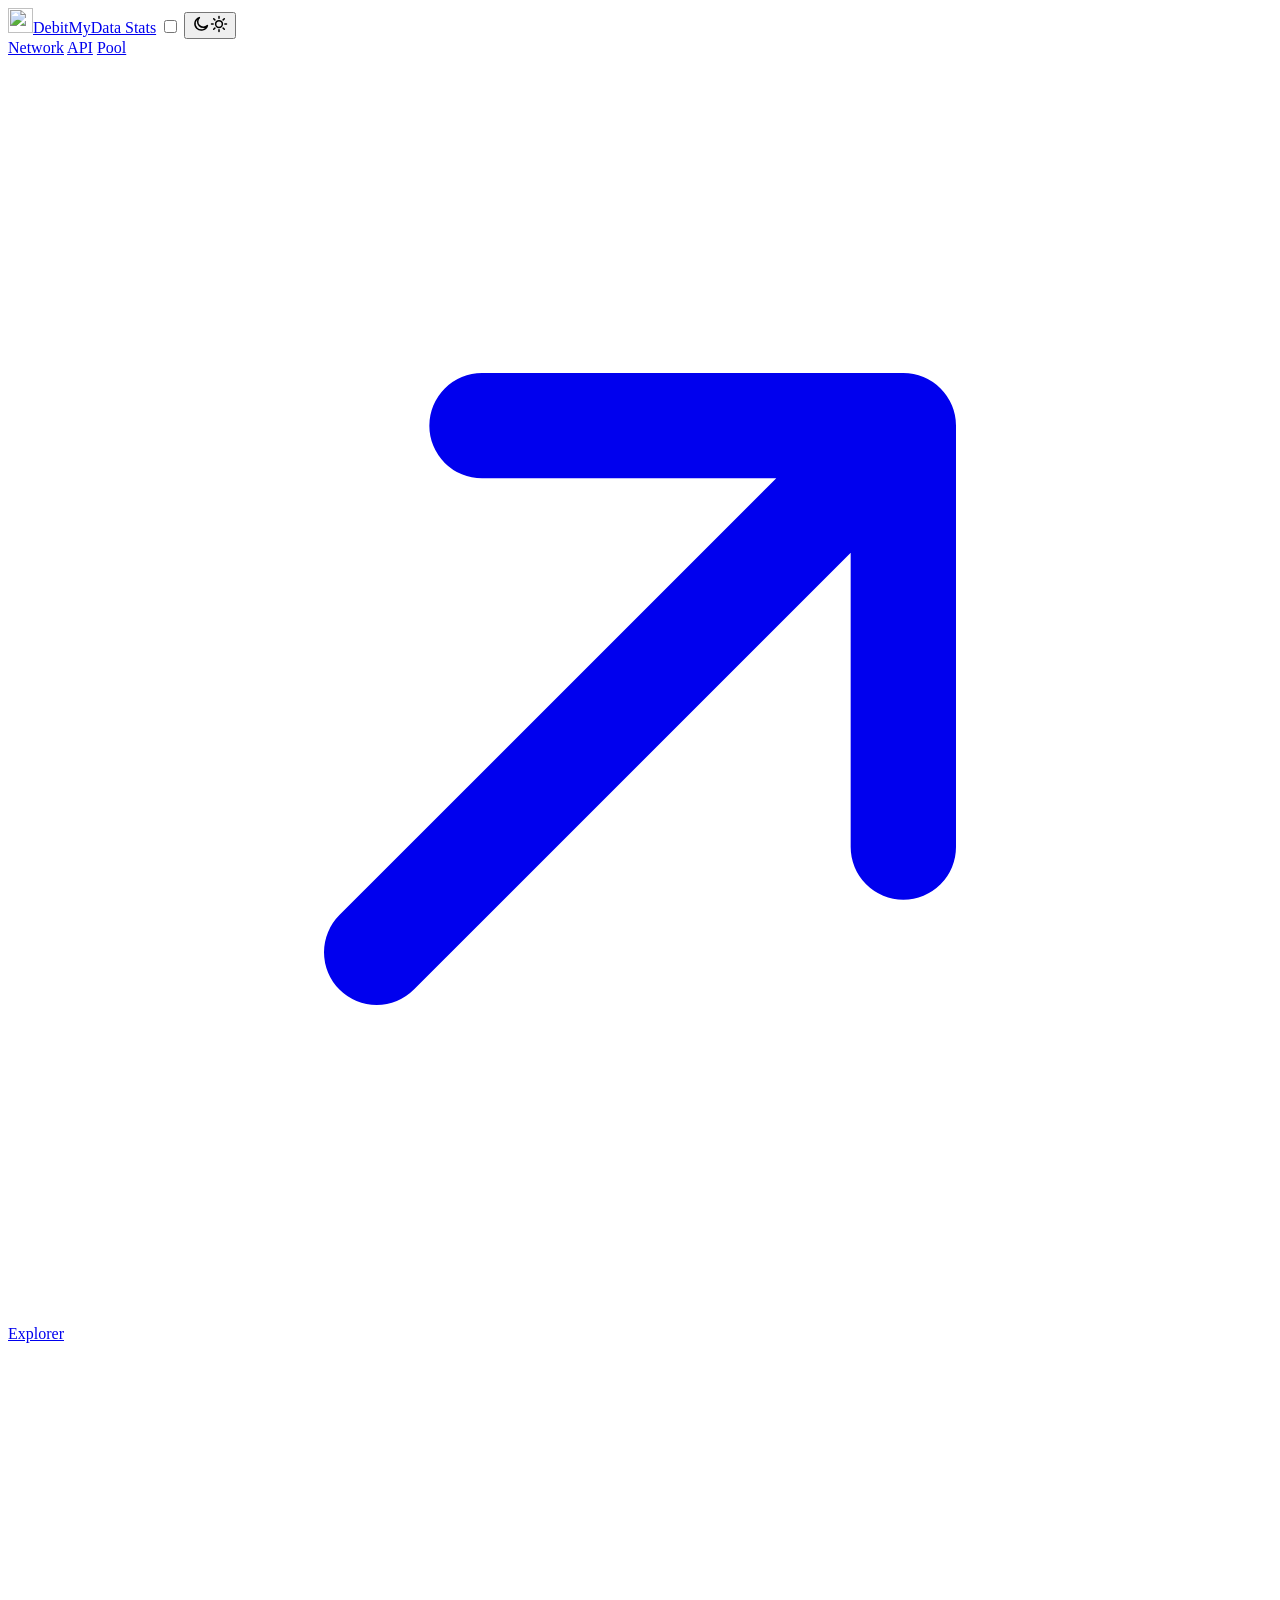
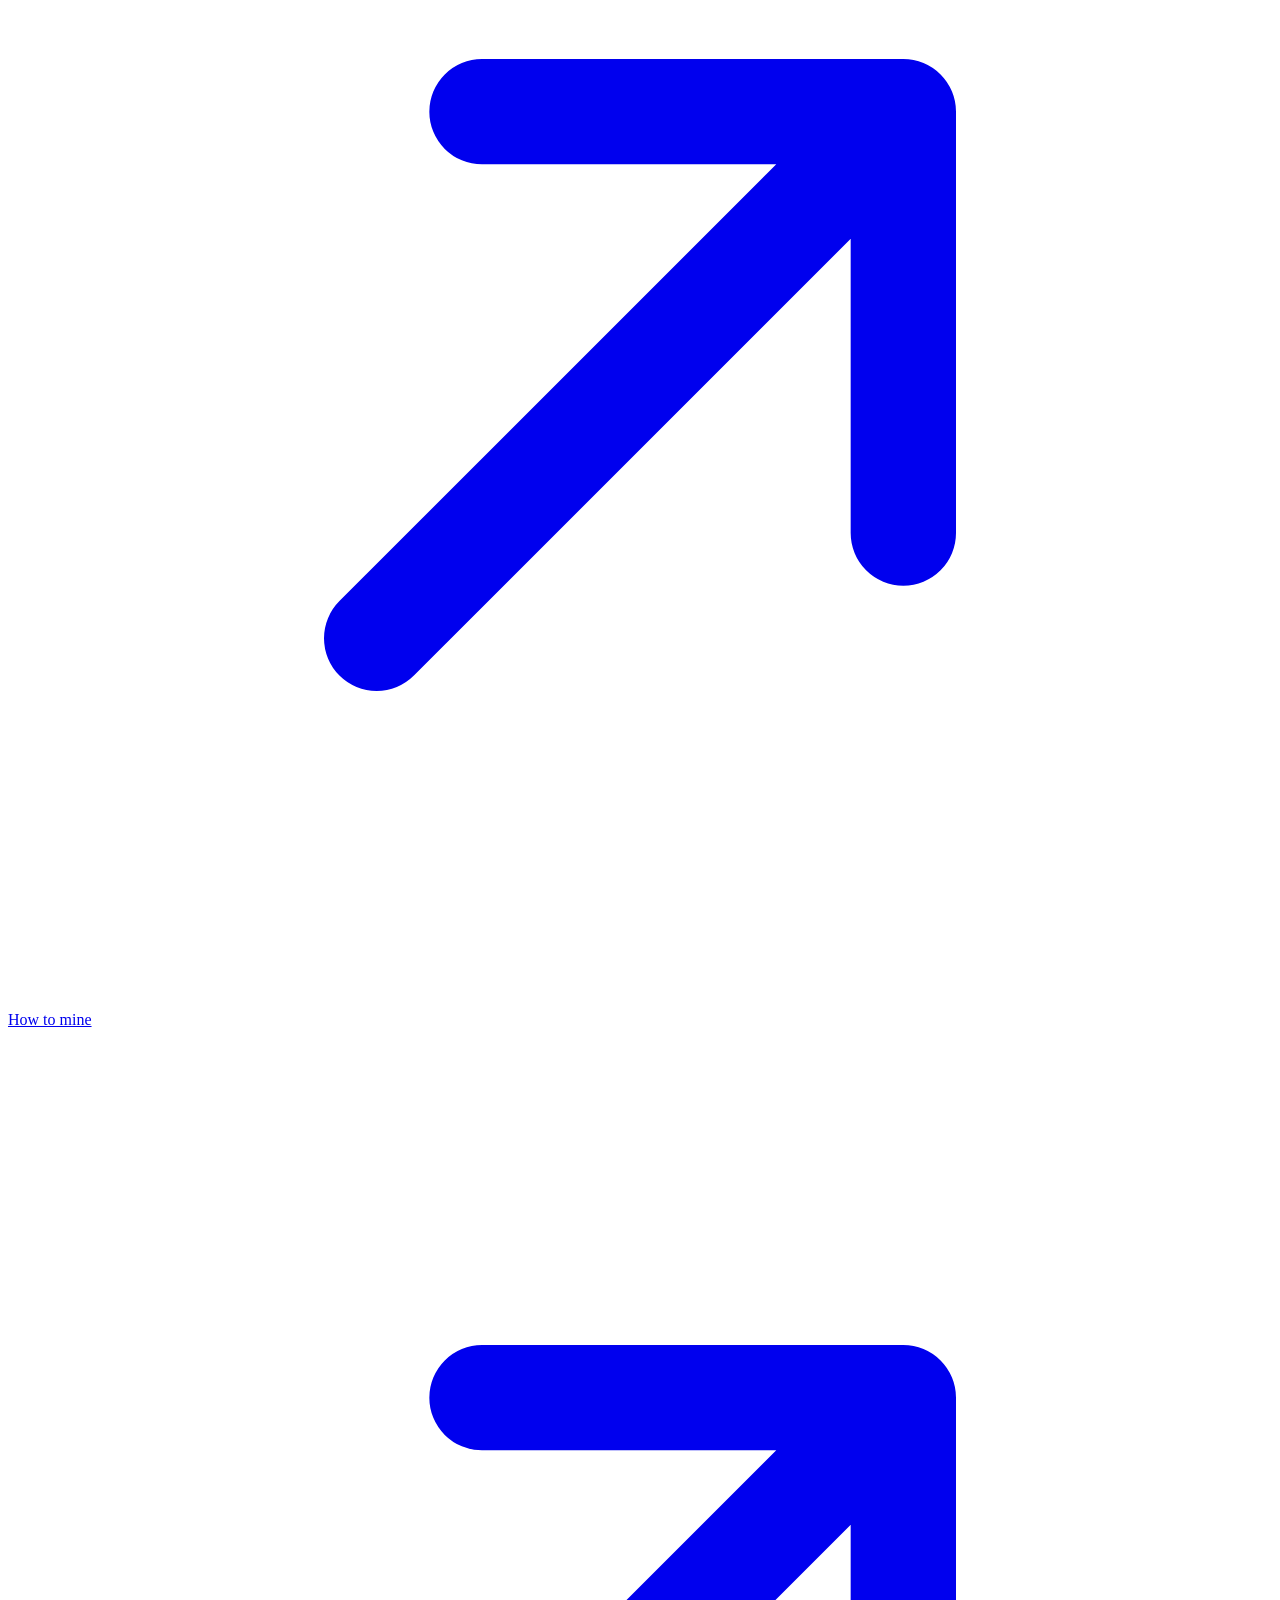
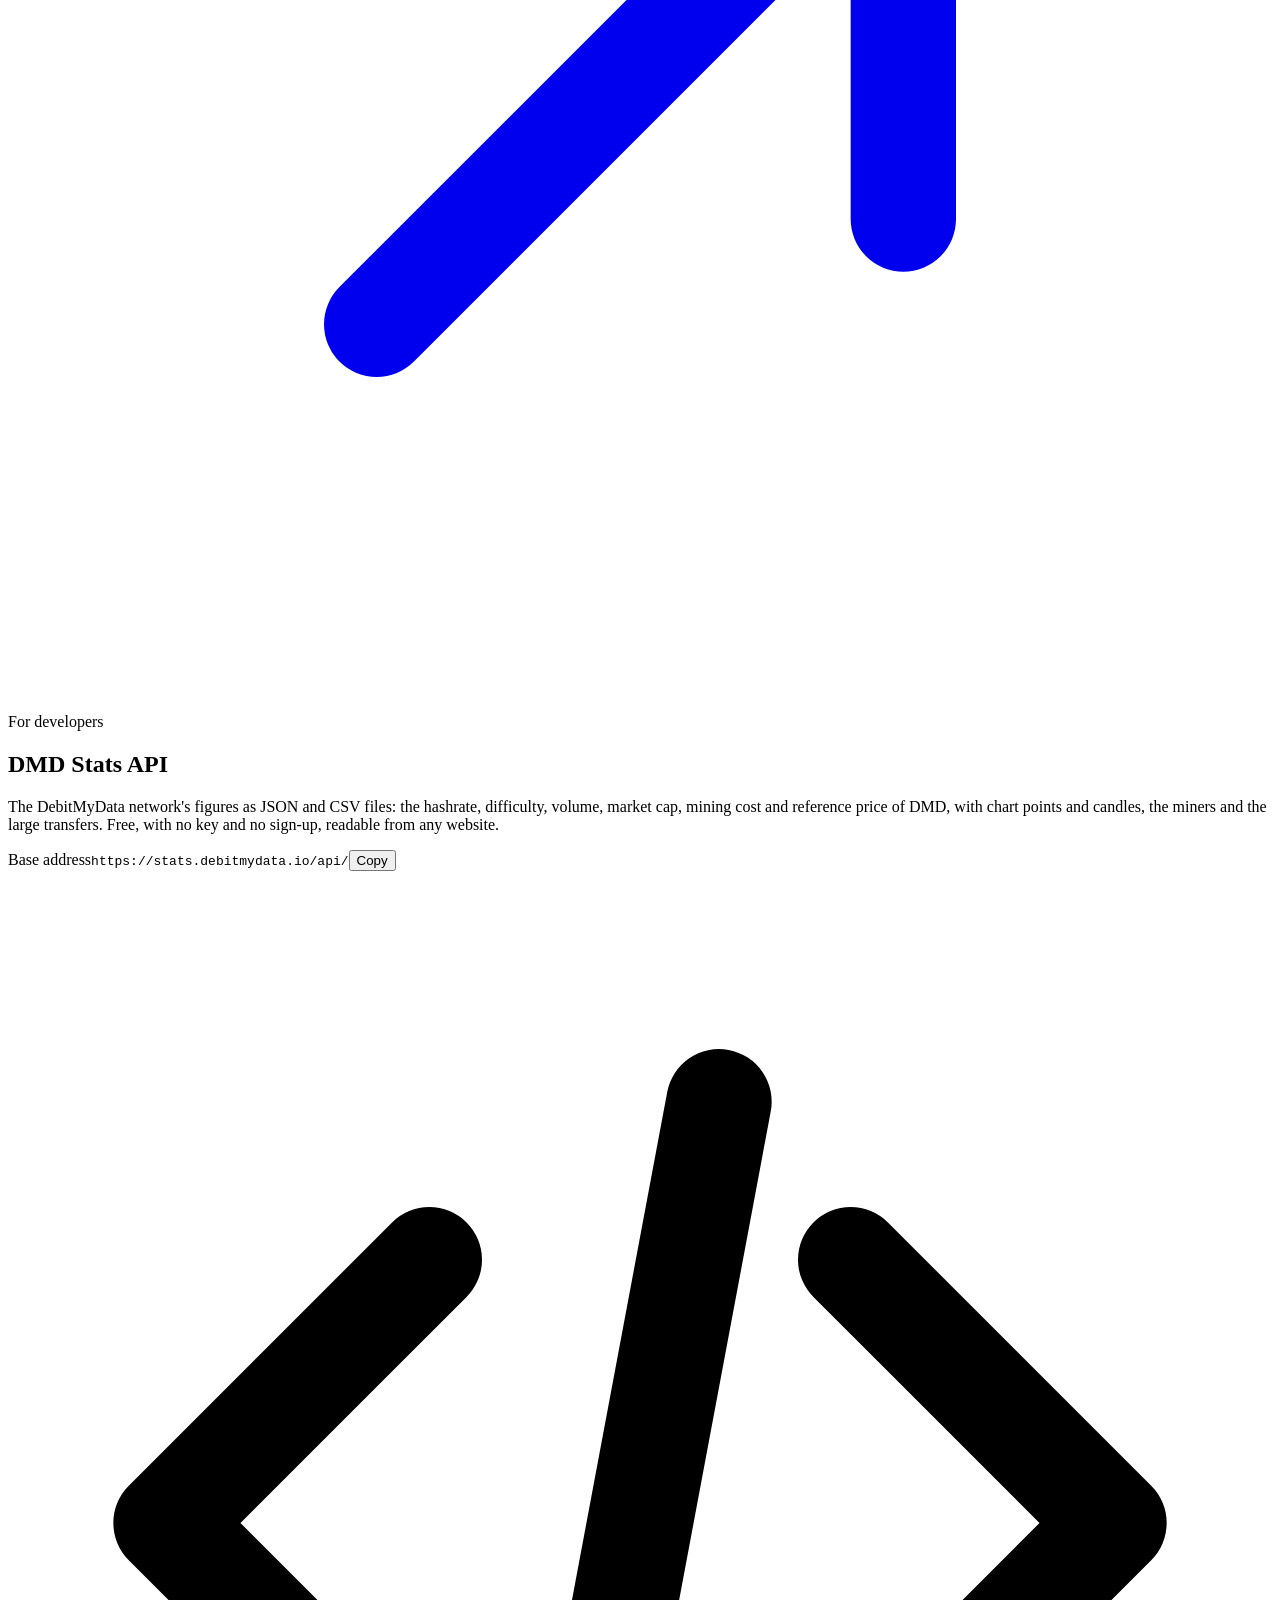
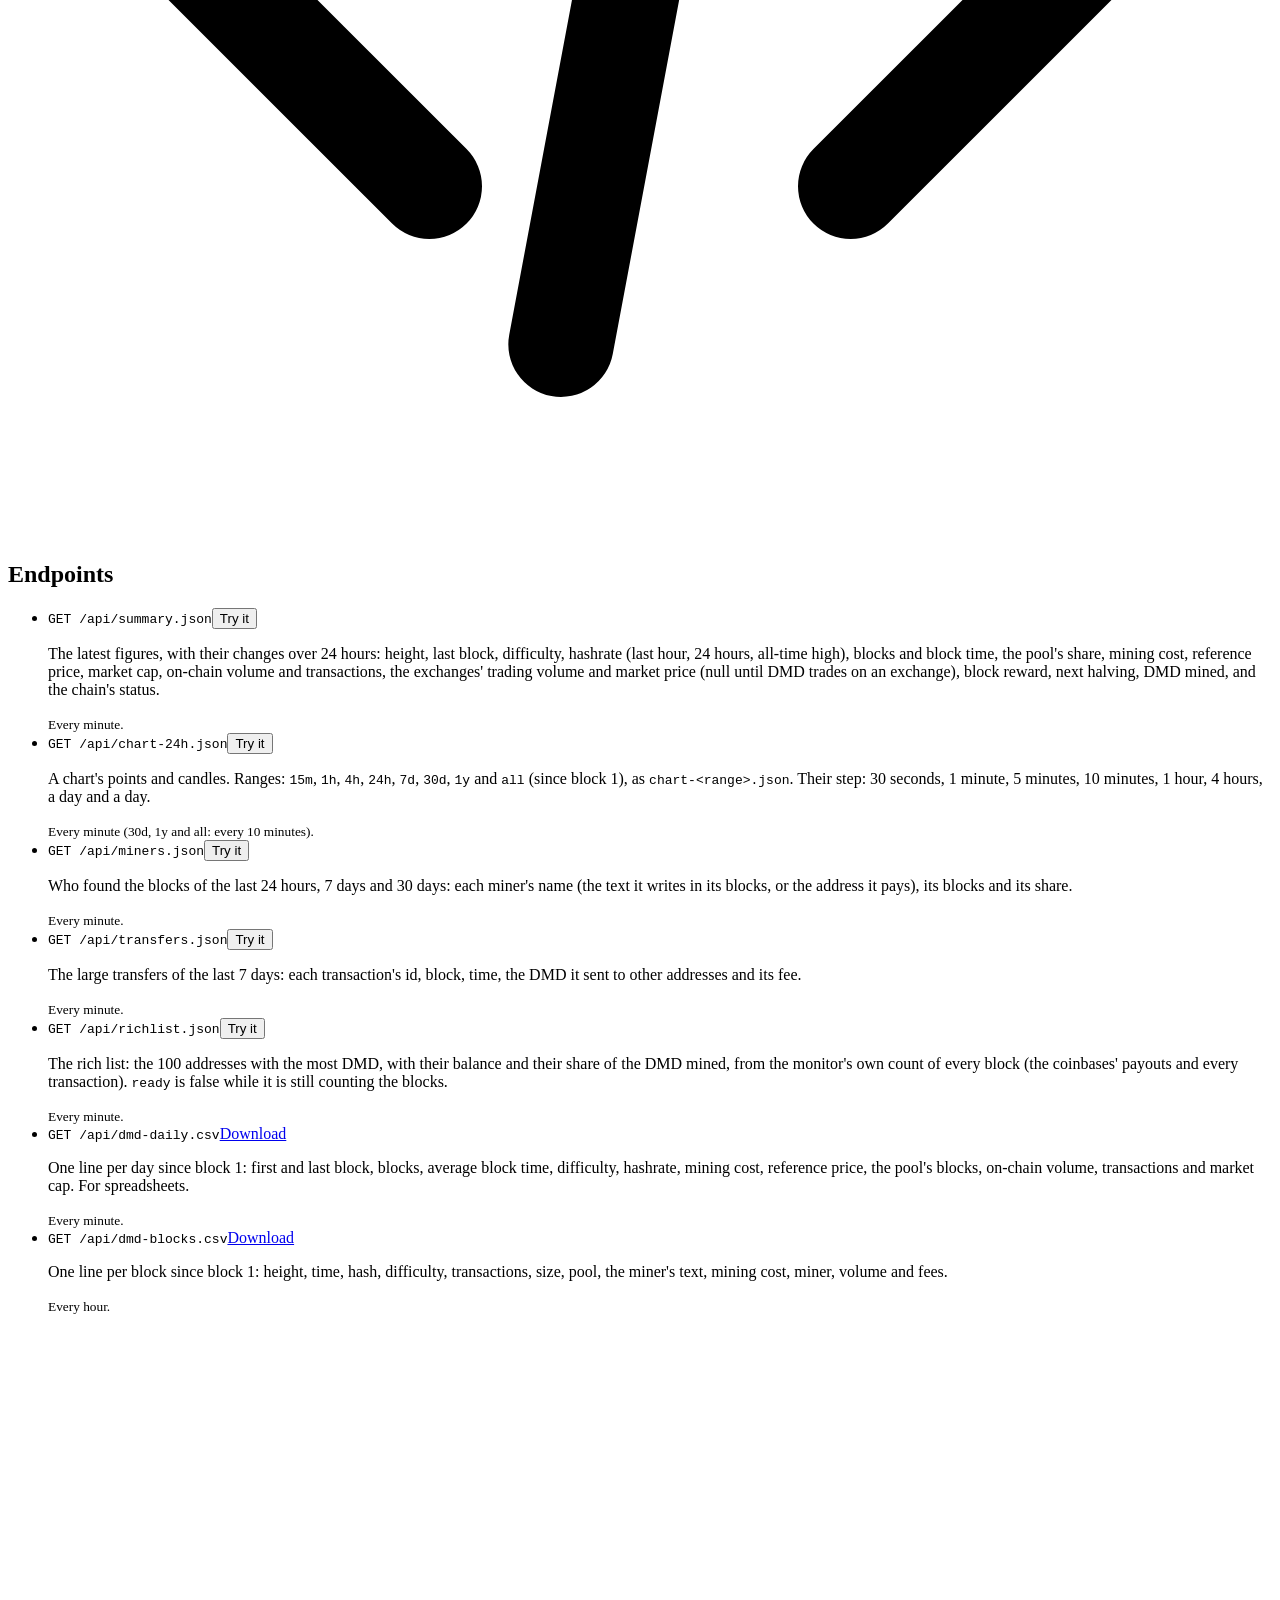
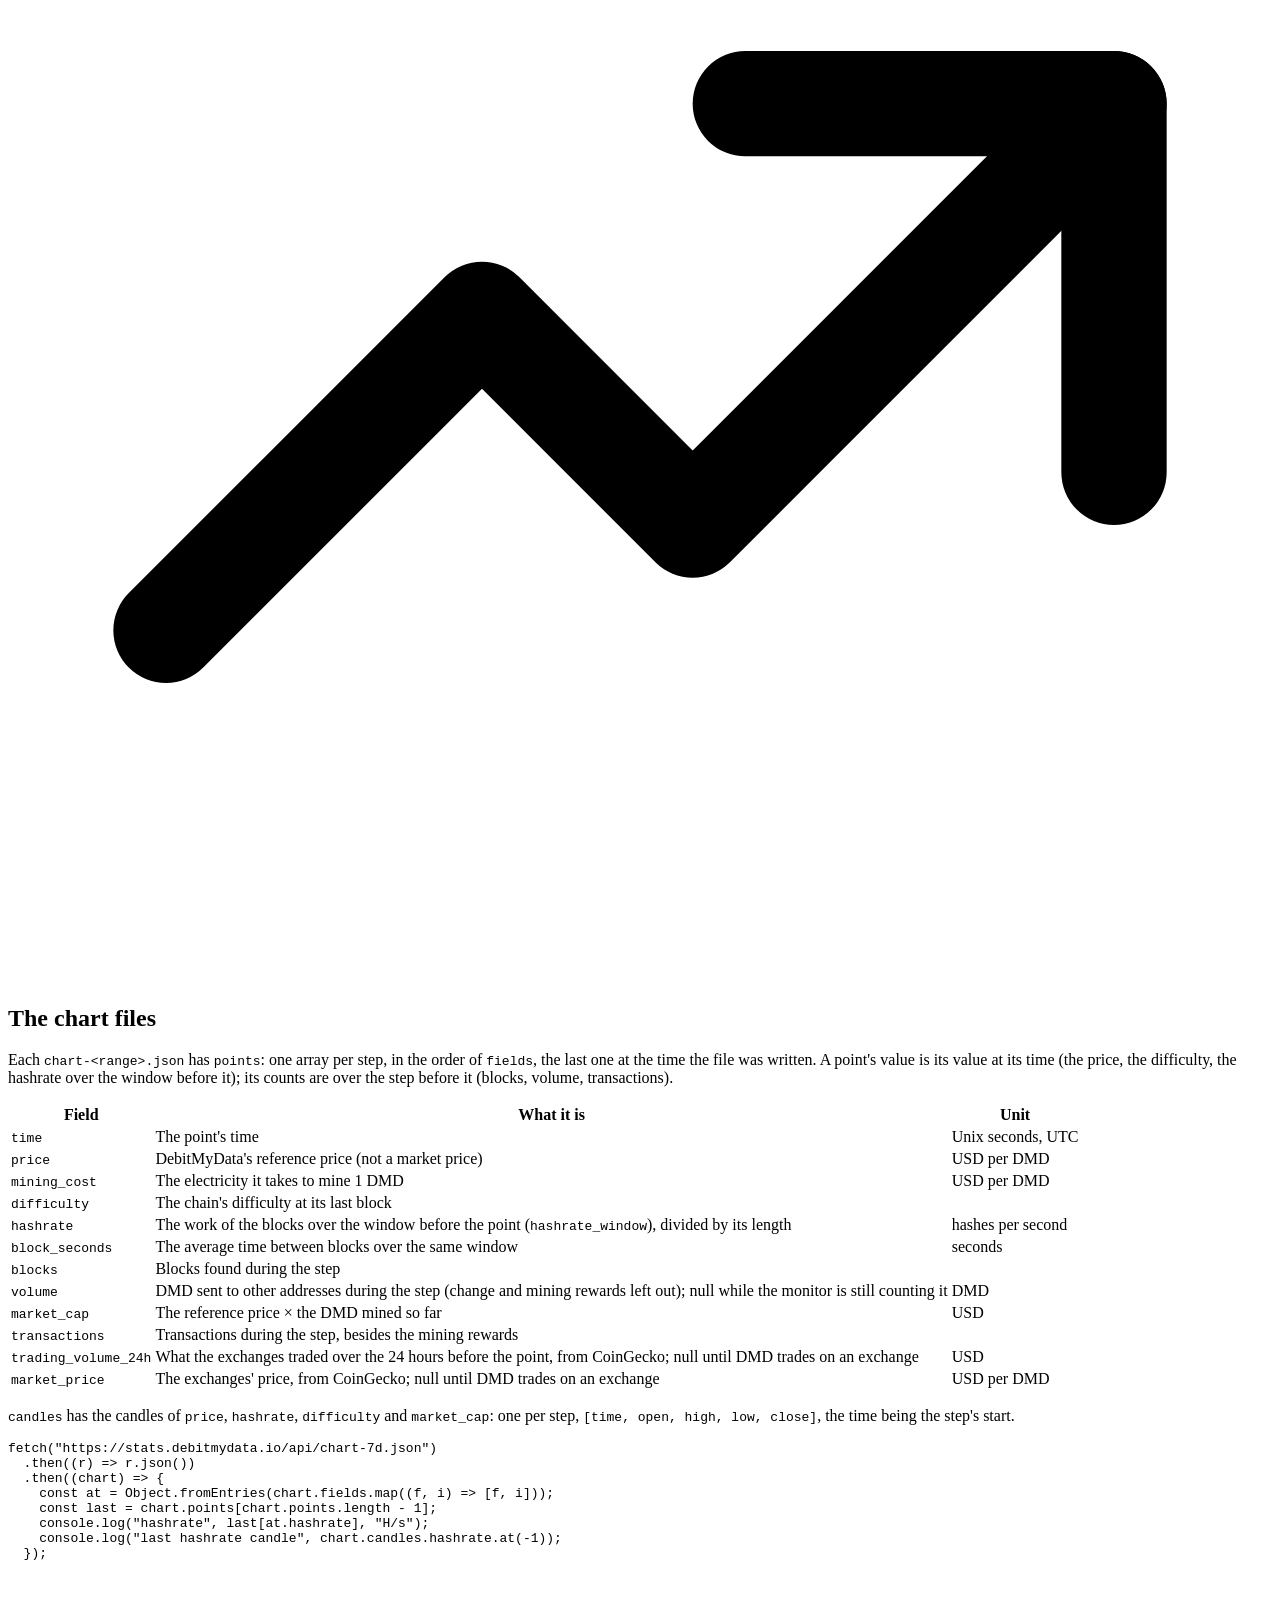
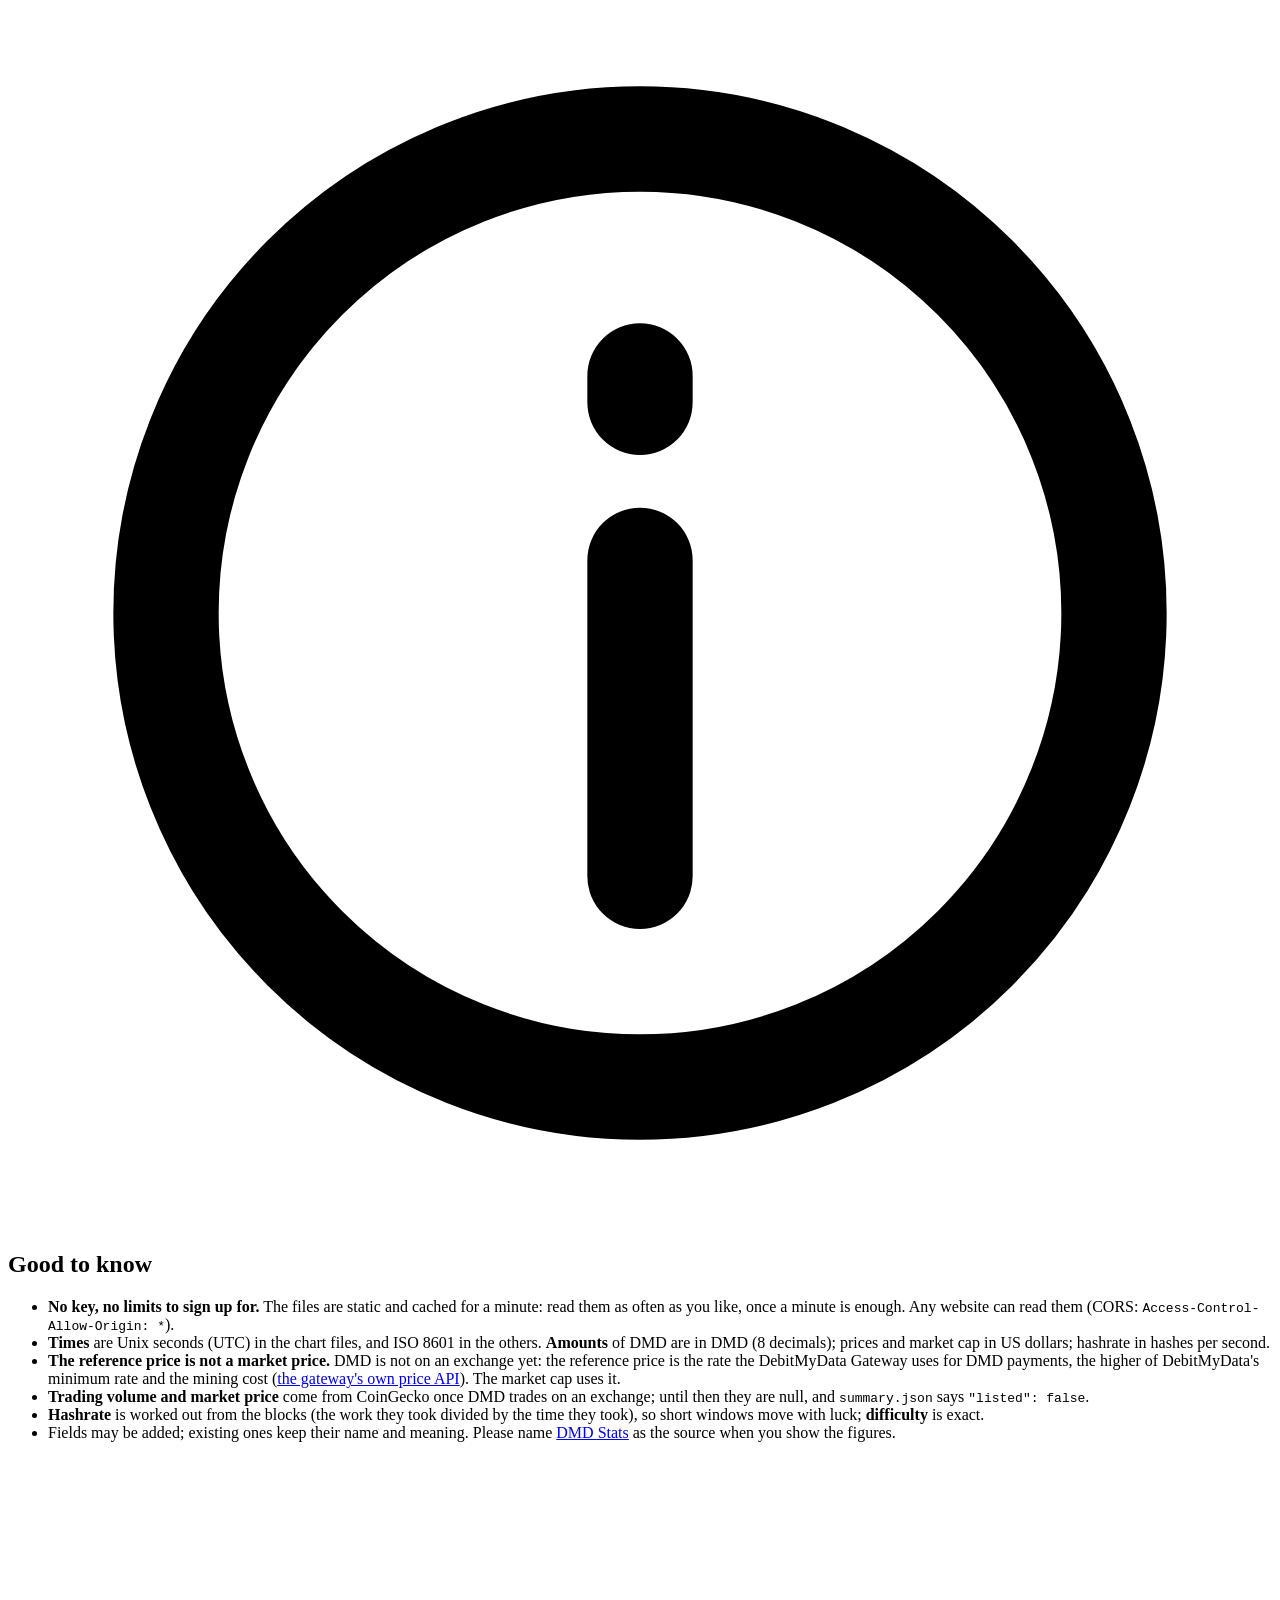
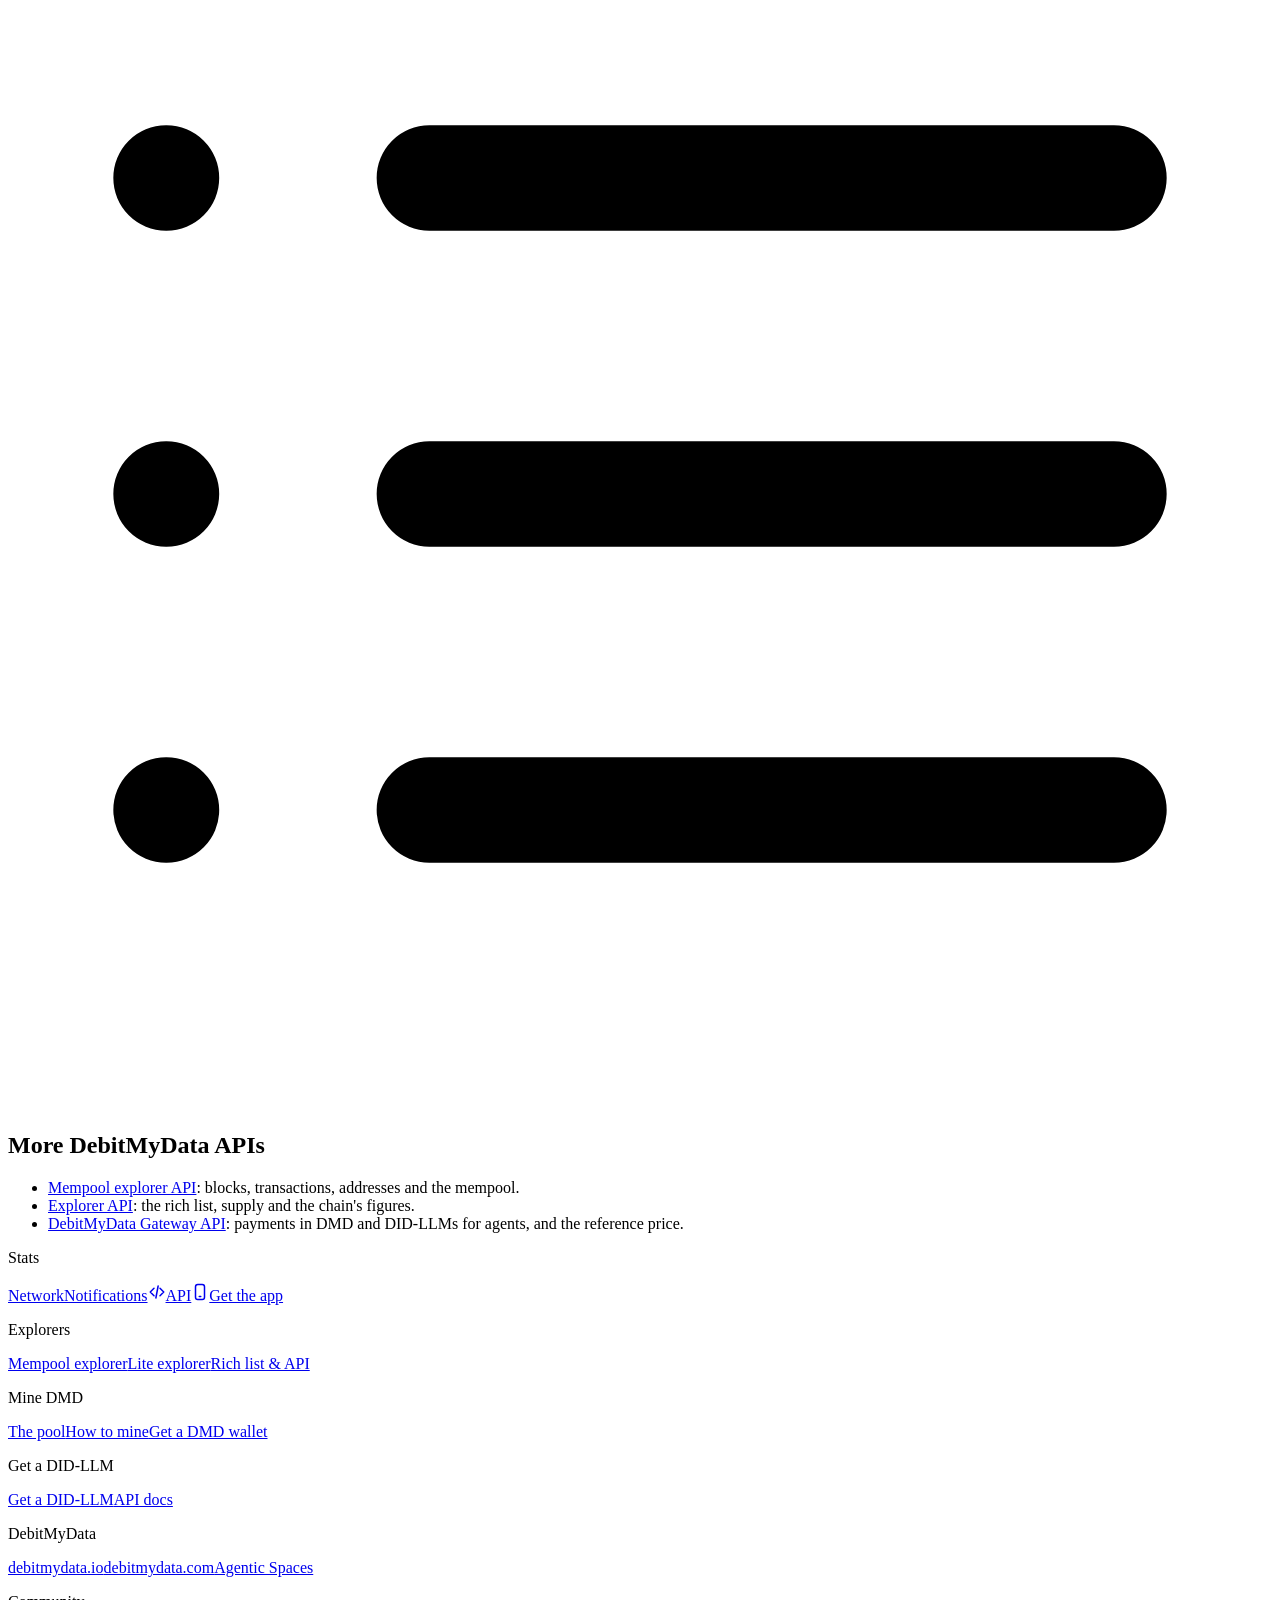
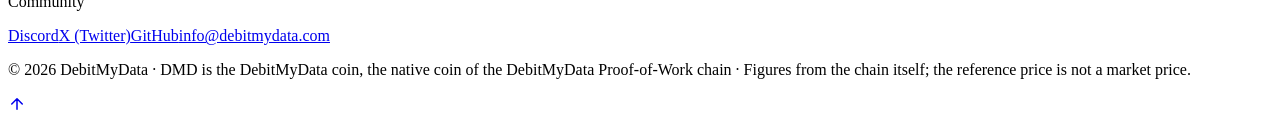
==== web/api.html @ f3245ad8 "1.1.4: a quieter zoom bar, in slate and grey, a quarter lower" ====
<!doctype html>
<html lang="en">
<head>
<meta charset="utf-8">
<meta name="viewport" content="width=device-width, initial-scale=1">
<script src="/js/early.js?v=2"></script>
<title>DMD Stats API</title>
<link rel="manifest" href="/manifest.json">
<meta name="mobile-web-app-capable" content="yes">
<meta name="apple-mobile-web-app-capable" content="yes">
<meta name="apple-mobile-web-app-title" content="DMD Stats">
<meta name="apple-mobile-web-app-status-bar-style" content="default">
<link rel="apple-touch-icon" href="/images/app/apple-touch-icon.png?v=1">
<link rel="icon" type="image/png" sizes="192x192" href="/images/app/icon-192.png?v=1">
<link rel="icon" type="image/png" sizes="512x512" href="/images/app/icon-512.png?v=1">
<link rel="icon" href="/favicon.ico" sizes="32x32">
<meta name="description" content="The DMD Stats API: the DebitMyData network's figures as JSON and CSV files, free and without a key: hashrate, difficulty, volume, market cap, mining cost, the reference price, charts and candles, miners and large transfers.">
<meta name="theme-color" content="#ffffff">
<meta property="og:type" content="website">
<meta property="og:title" content="DMD Stats API">
<meta property="og:description" content="Hashrate, difficulty, mining cost and the reference price of DMD, the DebitMyData coin, since block 1.">
<meta property="og:image" content="https://stats.debitmydata.io/images/app/icon-512.png?v=1">
<meta property="og:url" content="https://stats.debitmydata.io/api/">
<link rel="preload" href="/fonts/mada-latin-800-normal.woff2" as="font" type="font/woff2" crossorigin>
<link rel="stylesheet" href="/css/stats.css?v=5">
</head>
<body class="dmd" id="top">
<header class="dmd-topbar"><div class="dmd-in">
<a class="dmd-brand" href="/"><img src="/images/dmd-stats-25.png" srcset="/images/dmd-stats-25.png 1x, /images/dmd-stats-50.png 2x, /images/dmd-stats-75.png 3x" width="25" height="25" alt="">DebitMyData <span class="dmd-tag">Stats</span></a>
<input type="checkbox" id="dmd-menu-toggle" class="dmd-menu-toggle" aria-label="Menu" aria-controls="dmd-menu">
<label for="dmd-menu-toggle" class="dmd-menu-button" aria-hidden="true"><span></span></label>
<button type="button" id="dmd-theme-toggle" class="dmd-theme-toggle" aria-label="Switch between the light and dark themes"><svg class="dmd-moon" viewBox="0 0 24 24" width="18" height="18" fill="none" stroke="currentColor" stroke-width="2" stroke-linecap="round" stroke-linejoin="round" aria-hidden="true" focusable="false"><path d="M20.5 14.2A8.5 8.5 0 1 1 9.8 3.5a6.8 6.8 0 0 0 10.7 10.7z"/></svg><svg class="dmd-sun" viewBox="0 0 24 24" width="18" height="18" fill="none" stroke="currentColor" stroke-width="2" stroke-linecap="round" stroke-linejoin="round" aria-hidden="true" focusable="false"><circle cx="12" cy="12" r="4.5"/><path d="M12 2v2.2M12 19.8V22M4.9 4.9l1.6 1.6M17.5 17.5l1.6 1.6M2 12h2.2M19.8 12H22M4.9 19.1l1.6-1.6M17.5 6.5l1.6-1.6"/></svg></button>
<nav id="dmd-menu" class="dmd-nav" aria-label="DMD Stats">
<a href="/">Network</a>
<a href="/api/" class="on" aria-current="page">API</a>
<a href="https://pool.debitmydata.io/" target="_blank" rel="noopener">Pool <svg viewBox="0 0 24 24" fill="none" stroke="currentColor" stroke-width="2" stroke-linecap="round" stroke-linejoin="round" aria-hidden="true" focusable="false"><path d="M7 17L17 7M9 7h8v8"/></svg></a>
<a href="https://mempool.debitmydata.io/" target="_blank" rel="noopener">Explorer <svg viewBox="0 0 24 24" fill="none" stroke="currentColor" stroke-width="2" stroke-linecap="round" stroke-linejoin="round" aria-hidden="true" focusable="false"><path d="M7 17L17 7M9 7h8v8"/></svg></a>
<a class="dmd-cta" href="https://debitmydata.io/#mining" target="_blank" rel="noopener">How to mine <svg viewBox="0 0 24 24" fill="none" stroke="currentColor" stroke-width="2" stroke-linecap="round" stroke-linejoin="round" aria-hidden="true" focusable="false"><path d="M7 17L17 7M9 7h8v8"/></svg></a>
</nav></div></header>

<main><div class="content-inner">
<section class="dmd-hero dmd-hero-api">
<div>
<p class="dmd-eyebrow">For developers</p>
<h1>DMD Stats API</h1>
<p class="dmd-lead">The DebitMyData network's figures as JSON and CSV files: the hashrate, difficulty, volume, market cap, mining cost and reference price of DMD, with chart points and candles, the miners and the large transfers. Free, with no key and no sign-up, readable from any website.</p>
</div>
<div class="dmd-api-base"><span class="dmd-label">Base address</span><code>https://stats.debitmydata.io/api/</code><button type="button" class="dmd-copy-base" data-copy="https://stats.debitmydata.io/api/">Copy</button></div>
</section>

<section class="dmd-card" aria-labelledby="ep-title">
<div class="dmd-card-head"><h2 id="ep-title"><svg viewBox="0 0 24 24" fill="none" stroke="currentColor" stroke-width="2" stroke-linecap="round" stroke-linejoin="round" aria-hidden="true" focusable="false"><path d="M8 7l-5 5 5 5M16 7l5 5-5 5M13.5 4l-3 16"/></svg>Endpoints</h2></div>
<ul class="dmd-endpoints">
<li class="dmd-endpoint"><div class="dmd-endpoint-head"><code><span class="dmd-get">GET</span> /api/summary.json</code><button type="button" class="dmd-try" data-try="/api/summary.json">Try it</button></div><p>The latest figures, with their changes over 24 hours: height, last block, difficulty, hashrate (last hour, 24 hours, all-time high), blocks and block time, the pool's share, mining cost, reference price, market cap, on-chain volume and transactions, the exchanges' trading volume and market price (null until DMD trades on an exchange), block reward, next halving, DMD mined, and the chain's status.</p><small>Every minute.</small><pre class="dmd-try-out" hidden></pre></li>
<li class="dmd-endpoint"><div class="dmd-endpoint-head"><code><span class="dmd-get">GET</span> /api/chart-24h.json</code><button type="button" class="dmd-try" data-try="/api/chart-24h.json">Try it</button></div><p>A chart's points and candles. Ranges: <code>15m</code>, <code>1h</code>, <code>4h</code>, <code>24h</code>, <code>7d</code>, <code>30d</code>, <code>1y</code> and <code>all</code> (since block 1), as <code>chart-&lt;range&gt;.json</code>. Their step: 30 seconds, 1 minute, 5 minutes, 10 minutes, 1 hour, 4 hours, a day and a day.</p><small>Every minute (30d, 1y and all: every 10 minutes).</small><pre class="dmd-try-out" hidden></pre></li>
<li class="dmd-endpoint"><div class="dmd-endpoint-head"><code><span class="dmd-get">GET</span> /api/miners.json</code><button type="button" class="dmd-try" data-try="/api/miners.json">Try it</button></div><p>Who found the blocks of the last 24 hours, 7 days and 30 days: each miner's name (the text it writes in its blocks, or the address it pays), its blocks and its share.</p><small>Every minute.</small><pre class="dmd-try-out" hidden></pre></li>
<li class="dmd-endpoint"><div class="dmd-endpoint-head"><code><span class="dmd-get">GET</span> /api/transfers.json</code><button type="button" class="dmd-try" data-try="/api/transfers.json">Try it</button></div><p>The large transfers of the last 7 days: each transaction's id, block, time, the DMD it sent to other addresses and its fee.</p><small>Every minute.</small><pre class="dmd-try-out" hidden></pre></li>
<li class="dmd-endpoint"><div class="dmd-endpoint-head"><code><span class="dmd-get">GET</span> /api/richlist.json</code><button type="button" class="dmd-try" data-try="/api/richlist.json">Try it</button></div><p>The rich list: the 100 addresses with the most DMD, with their balance and their share of the DMD mined, from the monitor's own count of every block (the coinbases' payouts and every transaction). <code>ready</code> is false while it is still counting the blocks.</p><small>Every minute.</small><pre class="dmd-try-out" hidden></pre></li>
<li class="dmd-endpoint"><div class="dmd-endpoint-head"><code><span class="dmd-get">GET</span> /api/dmd-daily.csv</code><a class="dmd-try" href="/api/dmd-daily.csv" download>Download</a></div><p>One line per day since block 1: first and last block, blocks, average block time, difficulty, hashrate, mining cost, reference price, the pool's blocks, on-chain volume, transactions and market cap. For spreadsheets.</p><small>Every minute.</small><pre class="dmd-try-out" hidden></pre></li>
<li class="dmd-endpoint"><div class="dmd-endpoint-head"><code><span class="dmd-get">GET</span> /api/dmd-blocks.csv</code><a class="dmd-try" href="/api/dmd-blocks.csv" download>Download</a></div><p>One line per block since block 1: height, time, hash, difficulty, transactions, size, pool, the miner's text, mining cost, miner, volume and fees.</p><small>Every hour.</small><pre class="dmd-try-out" hidden></pre></li>
</ul>
</section>

<section class="dmd-card" aria-labelledby="chart-fields-title">
<div class="dmd-card-head"><h2 id="chart-fields-title"><svg viewBox="0 0 24 24" fill="none" stroke="currentColor" stroke-width="2" stroke-linecap="round" stroke-linejoin="round" aria-hidden="true" focusable="false"><path d="M3 17l6-6 4 4 8-8"/><path d="M14 7h7v7"/></svg>The chart files</h2></div>
<div class="dmd-prose">
<p>Each <code>chart-&lt;range&gt;.json</code> has <code>points</code>: one array per step, in the order of <code>fields</code>, the last one at the time the file was written. A point's value is its value at its time (the price, the difficulty, the hashrate over the window before it); its counts are over the step before it (blocks, volume, transactions).</p>
</div>
<div class="dmd-table-wrap"><table class="dmd-table">
<thead><tr><th>Field</th><th>What it is</th><th>Unit</th></tr></thead>
<tbody>
<tr><td><code>time</code></td><td>The point's time</td><td>Unix seconds, UTC</td></tr>
<tr><td><code>price</code></td><td>DebitMyData's reference price (not a market price)</td><td>USD per DMD</td></tr>
<tr><td><code>mining_cost</code></td><td>The electricity it takes to mine 1 DMD</td><td>USD per DMD</td></tr>
<tr><td><code>difficulty</code></td><td>The chain's difficulty at its last block</td><td></td></tr>
<tr><td><code>hashrate</code></td><td>The work of the blocks over the window before the point (<code>hashrate_window</code>), divided by its length</td><td>hashes per second</td></tr>
<tr><td><code>block_seconds</code></td><td>The average time between blocks over the same window</td><td>seconds</td></tr>
<tr><td><code>blocks</code></td><td>Blocks found during the step</td><td></td></tr>
<tr><td><code>volume</code></td><td>DMD sent to other addresses during the step (change and mining rewards left out); null while the monitor is still counting it</td><td>DMD</td></tr>
<tr><td><code>market_cap</code></td><td>The reference price × the DMD mined so far</td><td>USD</td></tr>
<tr><td><code>transactions</code></td><td>Transactions during the step, besides the mining rewards</td><td></td></tr>
<tr><td><code>trading_volume_24h</code></td><td>What the exchanges traded over the 24 hours before the point, from CoinGecko; null until DMD trades on an exchange</td><td>USD</td></tr>
<tr><td><code>market_price</code></td><td>The exchanges' price, from CoinGecko; null until DMD trades on an exchange</td><td>USD per DMD</td></tr>
</tbody></table></div>
<div class="dmd-prose">
<p><code>candles</code> has the candles of <code>price</code>, <code>hashrate</code>, <code>difficulty</code> and <code>market_cap</code>: one per step, <code>[time, open, high, low, close]</code>, the time being the step's start.</p>
</div>
<pre class="dmd-example"><code>fetch("https://stats.debitmydata.io/api/chart-7d.json")
  .then((r) =&gt; r.json())
  .then((chart) =&gt; {
    const at = Object.fromEntries(chart.fields.map((f, i) =&gt; [f, i]));
    const last = chart.points[chart.points.length - 1];
    console.log("hashrate", last[at.hashrate], "H/s");
    console.log("last hashrate candle", chart.candles.hashrate.at(-1));
  });</code></pre>
</section>

<section class="dmd-card" aria-labelledby="notes-title">
<div class="dmd-card-head"><h2 id="notes-title"><svg viewBox="0 0 24 24" fill="none" stroke="currentColor" stroke-width="2" stroke-linecap="round" stroke-linejoin="round" aria-hidden="true" focusable="false"><circle cx="12" cy="12" r="9"/><path d="M12 11v6M12 7.5v.5"/></svg>Good to know</h2></div>
<ul class="dmd-notes-list">
<li><b>No key, no limits to sign up for.</b> The files are static and cached for a minute: read them as often as you like, once a minute is enough. Any website can read them (CORS: <code>Access-Control-Allow-Origin: *</code>).</li>
<li><b>Times</b> are Unix seconds (UTC) in the chart files, and ISO 8601 in the others. <b>Amounts</b> of DMD are in DMD (8 decimals); prices and market cap in US dollars; hashrate in hashes per second.</li>
<li><b>The reference price is not a market price.</b> DMD is not on an exchange yet: the reference price is the rate the DebitMyData Gateway uses for DMD payments, the higher of DebitMyData's minimum rate and the mining cost (<a href="https://api.debitmydata.io/v1/prices/dmd-usd" target="_blank" rel="noopener">the gateway's own price API</a>). The market cap uses it.</li>
<li><b>Trading volume and market price</b> come from CoinGecko once DMD trades on an exchange; until then they are null, and <code>summary.json</code> says <code>"listed": false</code>.</li>
<li><b>Hashrate</b> is worked out from the blocks (the work they took divided by the time they took), so short windows move with luck; <b>difficulty</b> is exact.</li>
<li>Fields may be added; existing ones keep their name and meaning. Please name <a href="https://stats.debitmydata.io/">DMD Stats</a> as the source when you show the figures.</li>
</ul>
</section>

<section class="dmd-card" aria-labelledby="more-title">
<div class="dmd-card-head"><h2 id="more-title"><svg viewBox="0 0 24 24" fill="none" stroke="currentColor" stroke-width="2" stroke-linecap="round" stroke-linejoin="round" aria-hidden="true" focusable="false"><path d="M8 6h13M8 12h13M8 18h13M3 6h.01M3 12h.01M3 18h.01"/></svg>More DebitMyData APIs</h2></div>
<ul class="dmd-notes-list">
<li><a href="https://mempool.debitmydata.io/docs/api" target="_blank" rel="noopener">Mempool explorer API</a>: blocks, transactions, addresses and the mempool.</li>
<li><a href="https://explorer.debitmydata.io/" target="_blank" rel="noopener">Explorer API</a>: the rich list, supply and the chain's figures.</li>
<li><a href="https://api.debitmydata.io/docs/advanced" target="_blank" rel="noopener">DebitMyData Gateway API</a>: payments in DMD and DID-LLMs for agents, and the reference price.</li>
</ul>
</section>
</div></main>

<footer class="dmd-footer" id="dmd-footer"><div class="dmd-in"><div class="dmd-cols">
<div class="dmd-col"><p class="dmd-head">Stats</p><a href="/">Network</a><a href="/#notifications">Notifications</a><a class="dmd-pill-link dmd-api-link" href="/api/"><svg viewBox="0 0 24 24" width="18" height="18" fill="none" stroke="currentColor" stroke-width="2" stroke-linecap="round" stroke-linejoin="round" aria-hidden="true" focusable="false"><path d="M8 7l-5 5 5 5M16 7l5 5-5 5M13.5 4l-3 16"/></svg>API</a><a class="dmd-get-app" href="#get-the-app"><svg viewBox="0 0 24 24" width="18" height="18" fill="none" stroke="currentColor" stroke-width="2" stroke-linecap="round" stroke-linejoin="round" aria-hidden="true" focusable="false"><rect x="6" y="2" width="12" height="20" rx="3"/><path d="M11 18h2"/></svg>Get the app</a></div>
<div class="dmd-col"><p class="dmd-head">Explorers</p><a href="https://mempool.debitmydata.io/" target="_blank" rel="noopener">Mempool explorer</a><a href="https://chain.debitmydata.io/" target="_blank" rel="noopener">Lite explorer</a><a href="https://explorer.debitmydata.io/" target="_blank" rel="noopener">Rich list &amp; API</a></div>
<div class="dmd-col"><p class="dmd-head">Mine DMD</p><a href="https://pool.debitmydata.io/" target="_blank" rel="noopener">The pool</a><a href="https://debitmydata.io/#mining" target="_blank" rel="noopener">How to mine</a><a href="https://debitmydata.io/#wallets" target="_blank" rel="noopener">Get a DMD wallet</a></div>
<div class="dmd-col"><p class="dmd-head">Get a DID-LLM</p><a href="https://id.debitmydata.io/" target="_blank" rel="noopener">Get a DID-LLM</a><a href="https://api.debitmydata.io/docs/advanced" target="_blank" rel="noopener">API docs</a></div>
<div class="dmd-col"><p class="dmd-head">DebitMyData</p><a href="https://debitmydata.io/" target="_blank" rel="noopener">debitmydata.io</a><a href="https://debitmydata.com/" target="_blank" rel="noopener">debitmydata.com</a><a href="https://agenticssocialspaces.debitmydata.com/" target="_blank" rel="noopener">Agentic Spaces</a></div>
<div class="dmd-col"><p class="dmd-head">Community</p><a href="https://discord.gg/PSK436rP4Y" target="_blank" rel="noopener">Discord</a><a href="https://x.com/debitmydataPOW" target="_blank" rel="noopener">X (Twitter)</a><a href="https://github.com/DebitMyData-PoW" target="_blank" rel="noopener">GitHub</a><a href="mailto:info@debitmydata.com">info@debitmydata.com</a></div>
</div>
<p class="dmd-legal">© <span id="dmd-year">2026</span> DebitMyData · DMD is the DebitMyData coin, the native coin of the DebitMyData Proof-of-Work chain · Figures from the chain itself; the reference price is not a market price.</p>
</div></footer>
<a class="dmd-to-top" href="#top" aria-label="Back to top" title="Back to top"><svg viewBox="0 0 24 24" width="18" height="18" fill="none" stroke="currentColor" stroke-width="2" stroke-linecap="round" stroke-linejoin="round" aria-hidden="true" focusable="false"><path d="M12 5l-7 7m7-7l7 7M12 5v14"/></svg></a>

<dialog id="dmd-install" class="dmd-install" aria-labelledby="dmd-install-title">
<div class="in">
<button type="button" id="dmd-install-close" class="dmd-install-close" aria-label="Close">&times;</button>
<img src="/images/app/icon-512.png?v=1" alt="" width="112" height="112" loading="lazy" decoding="async">
<h2 id="dmd-install-title" tabindex="-1" autofocus>Get the DMD Stats app</h2>
<p id="dmd-install-how"></p>
<ol id="dmd-install-iphone" class="steps" hidden>
<li><span>Tap <b>Share</b></span><svg viewBox="0 0 24 24" width="22" height="22" aria-hidden="true" focusable="false"><path d="M12 3v12M8 7l4-4 4 4M7 10H6a2 2 0 0 0-2 2v7a2 2 0 0 0 2 2h12a2 2 0 0 0 2-2v-7a2 2 0 0 0-2-2h-1" fill="none" stroke="currentColor" stroke-width="2" stroke-linecap="round" stroke-linejoin="round"/></svg></li>
<li><span>Choose <b>Add to Home Screen</b></span><svg viewBox="0 0 24 24" width="22" height="22" aria-hidden="true" focusable="false"><rect x="4" y="4" width="16" height="16" rx="4" fill="none" stroke="currentColor" stroke-width="2"/><path d="M12 8v8M8 12h8" fill="none" stroke="currentColor" stroke-width="2" stroke-linecap="round"/></svg></li></ol>
<ol id="dmd-install-android" class="steps" hidden>
<li><span>Open the browser's menu <b>&#8942;</b></span></li>
<li><span>Tap <b>Install app</b> or <b>Add to Home screen</b></span></li></ol>
<p id="dmd-install-note" class="note" hidden>Already added it? Open it from your home screen.</p>
<div class="dmd-install-actions">
<button type="button" id="dmd-install-go" class="dmd-button dmd-install-go" hidden>Install the app</button>
<button type="button" id="dmd-install-later" class="dmd-install-later">Not now</button>
</div></div></dialog>

<script src="/js/api.js?v=1"></script>
<script src="/js/install.js?v=1"></script>
</body>
</html>
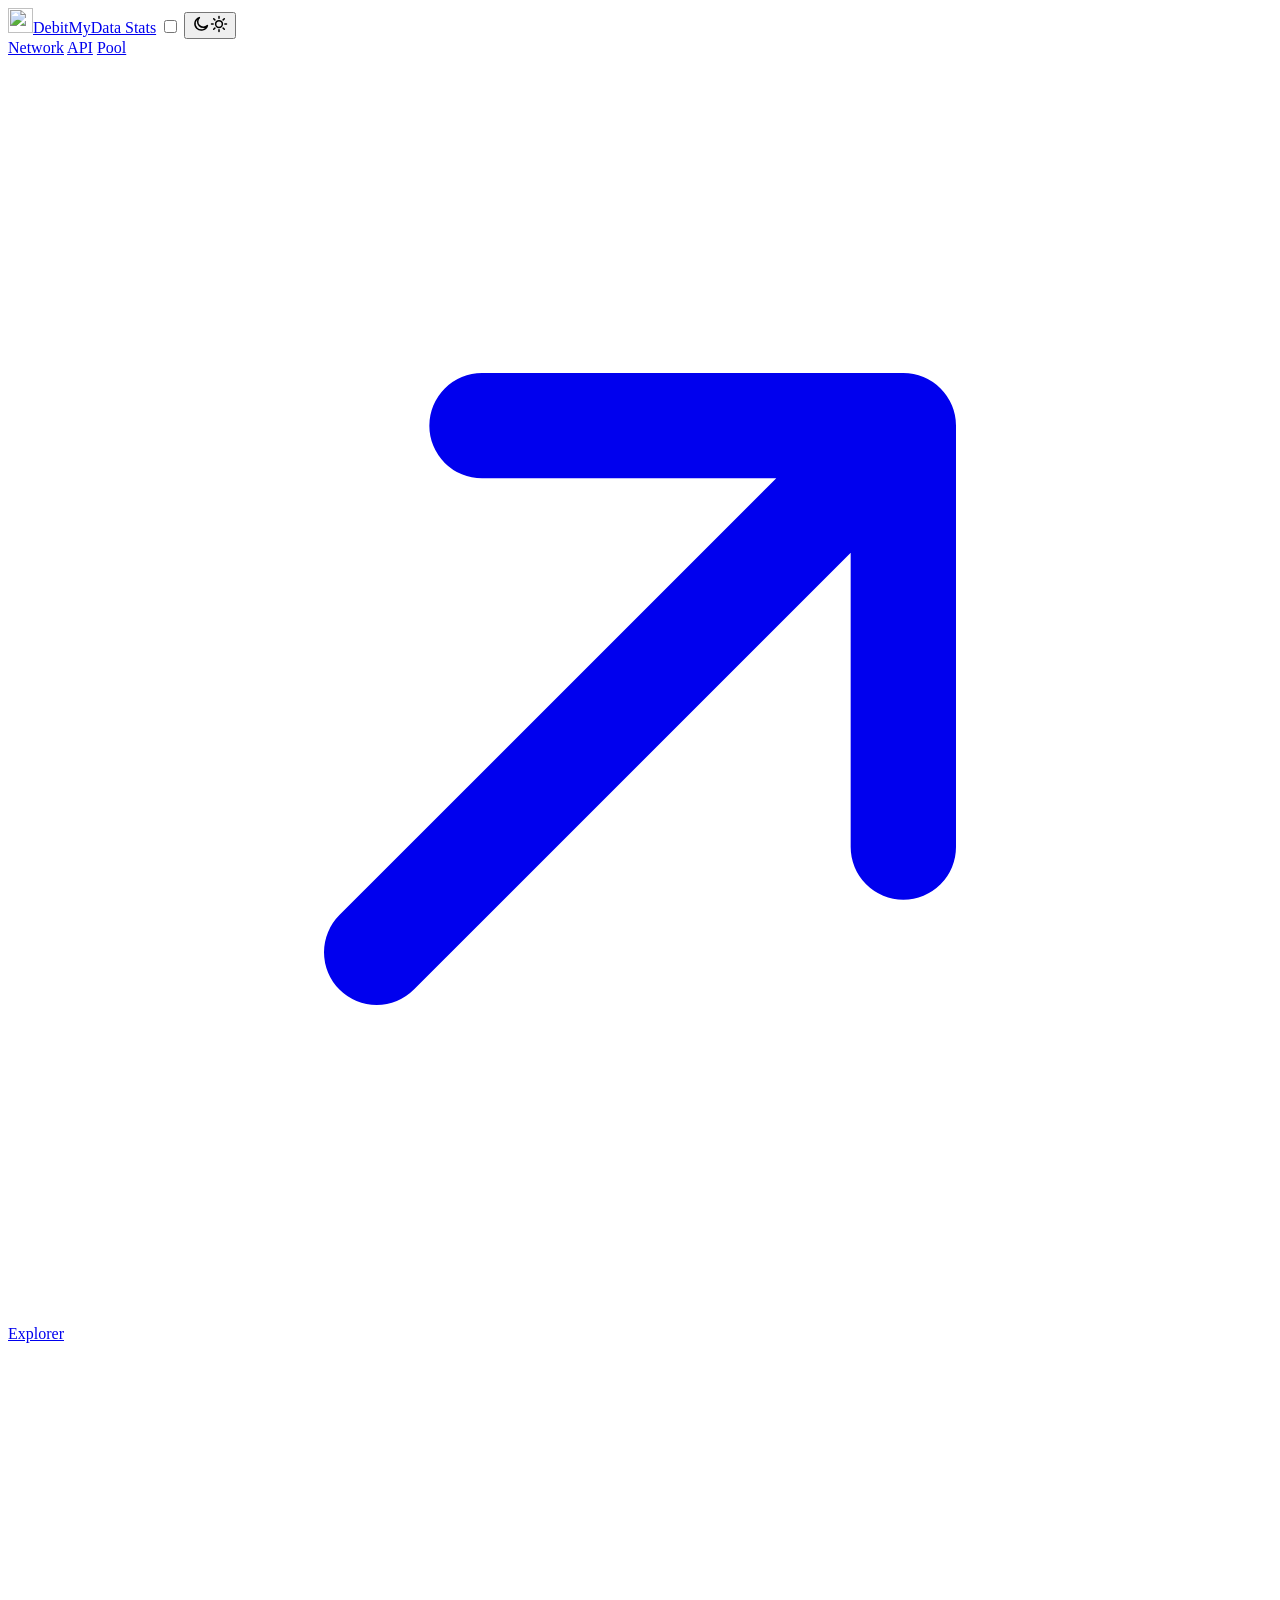
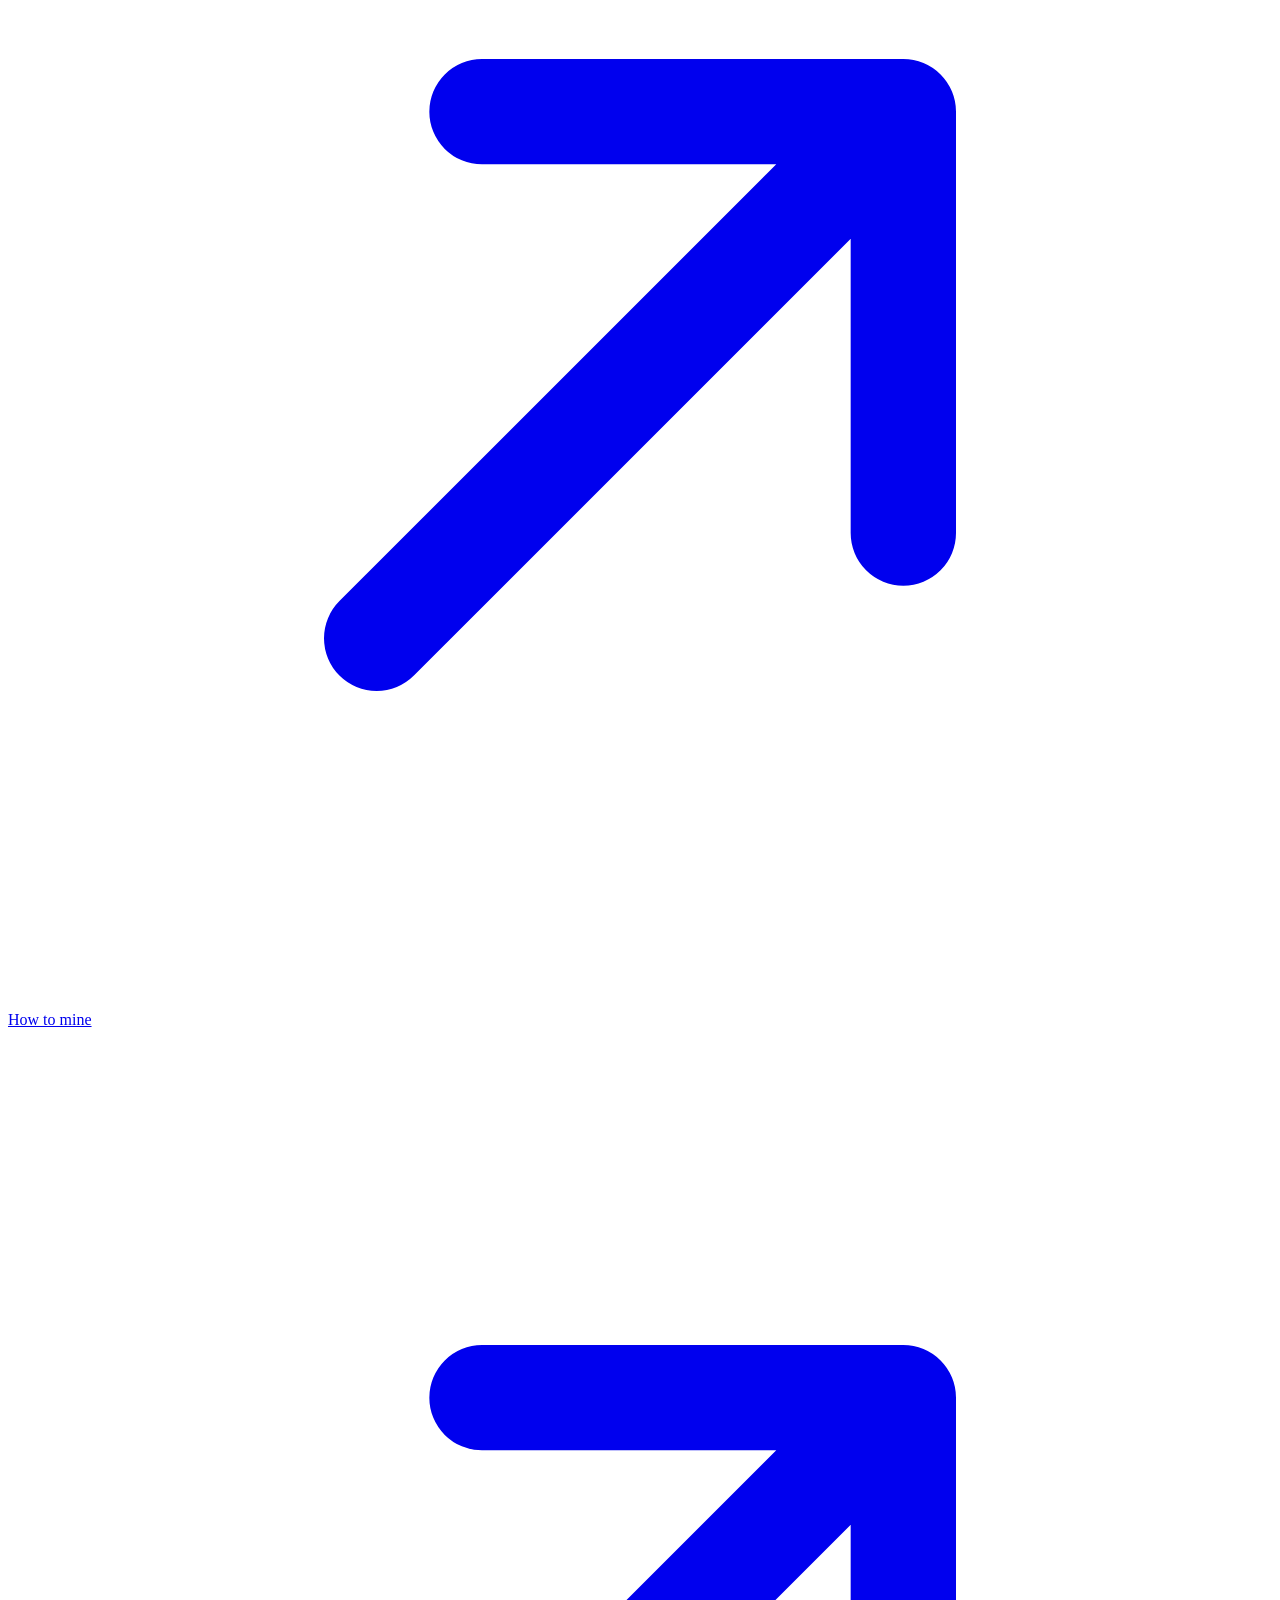
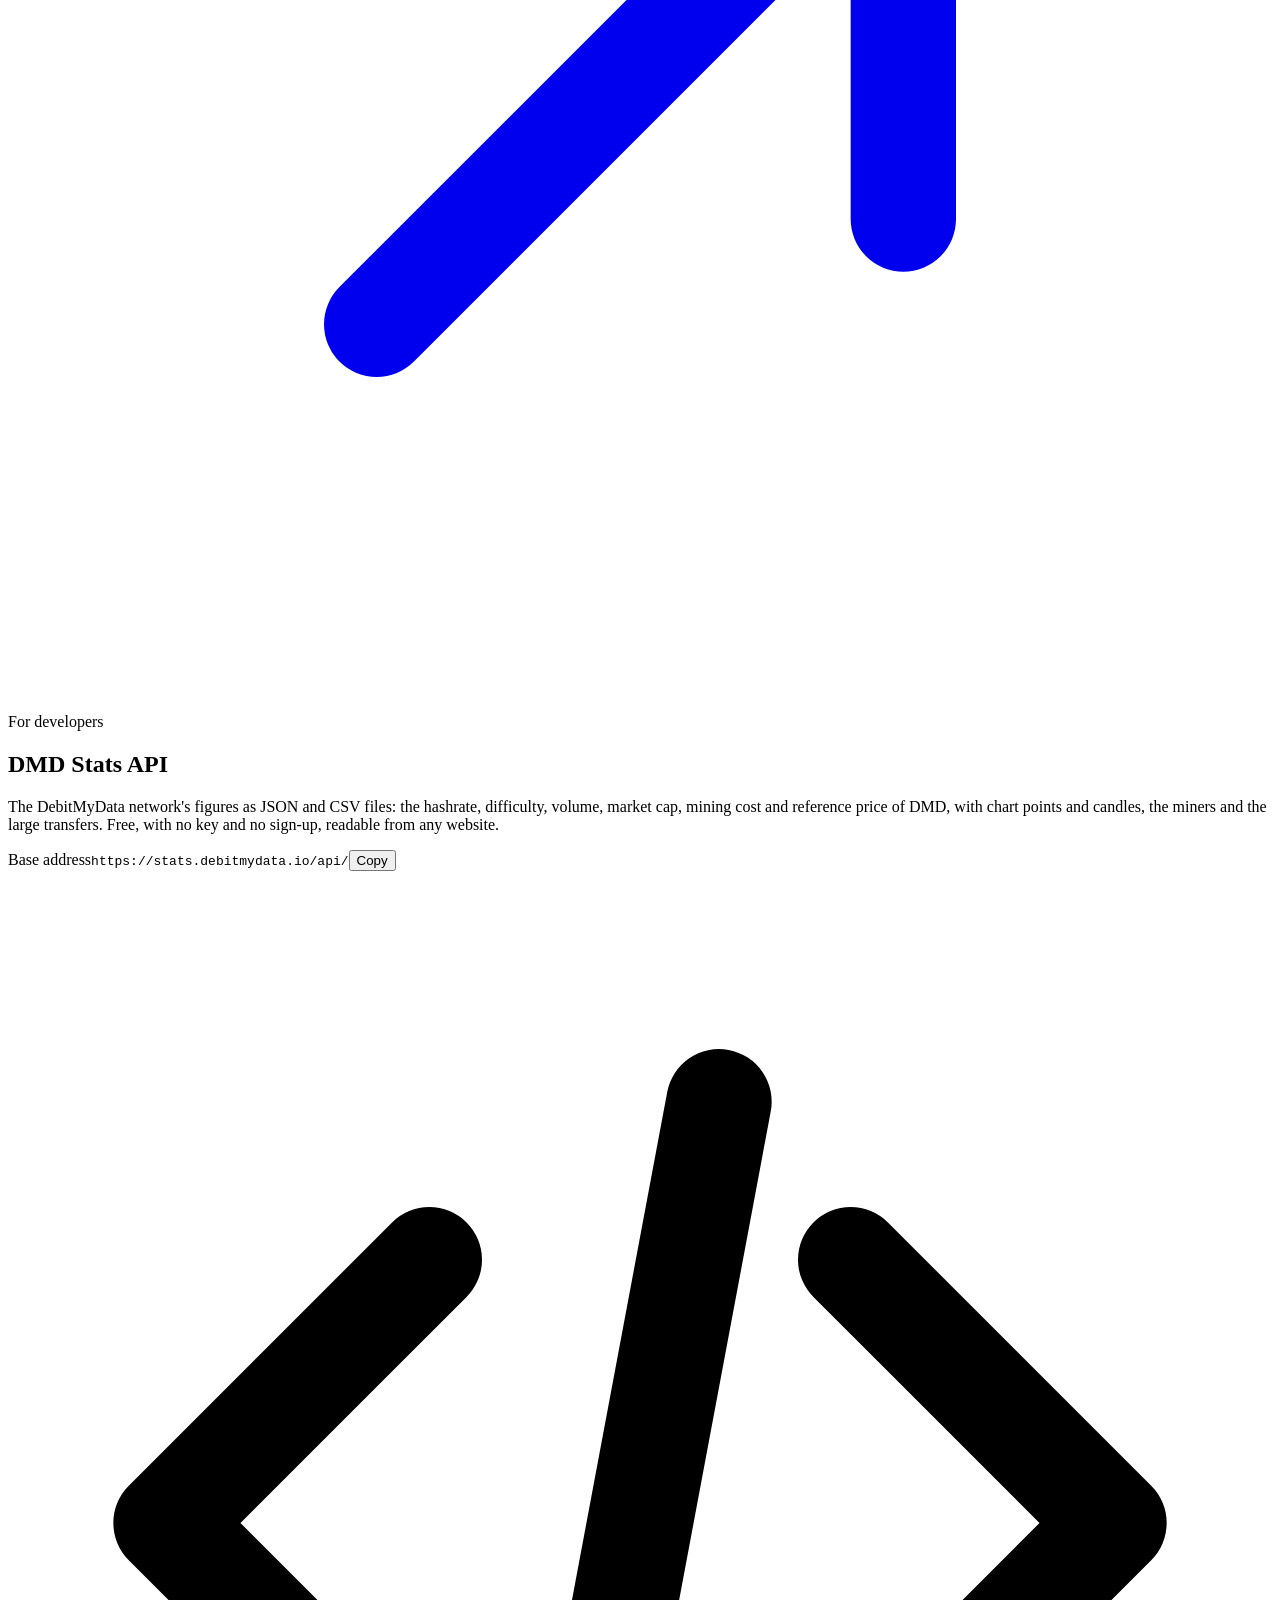
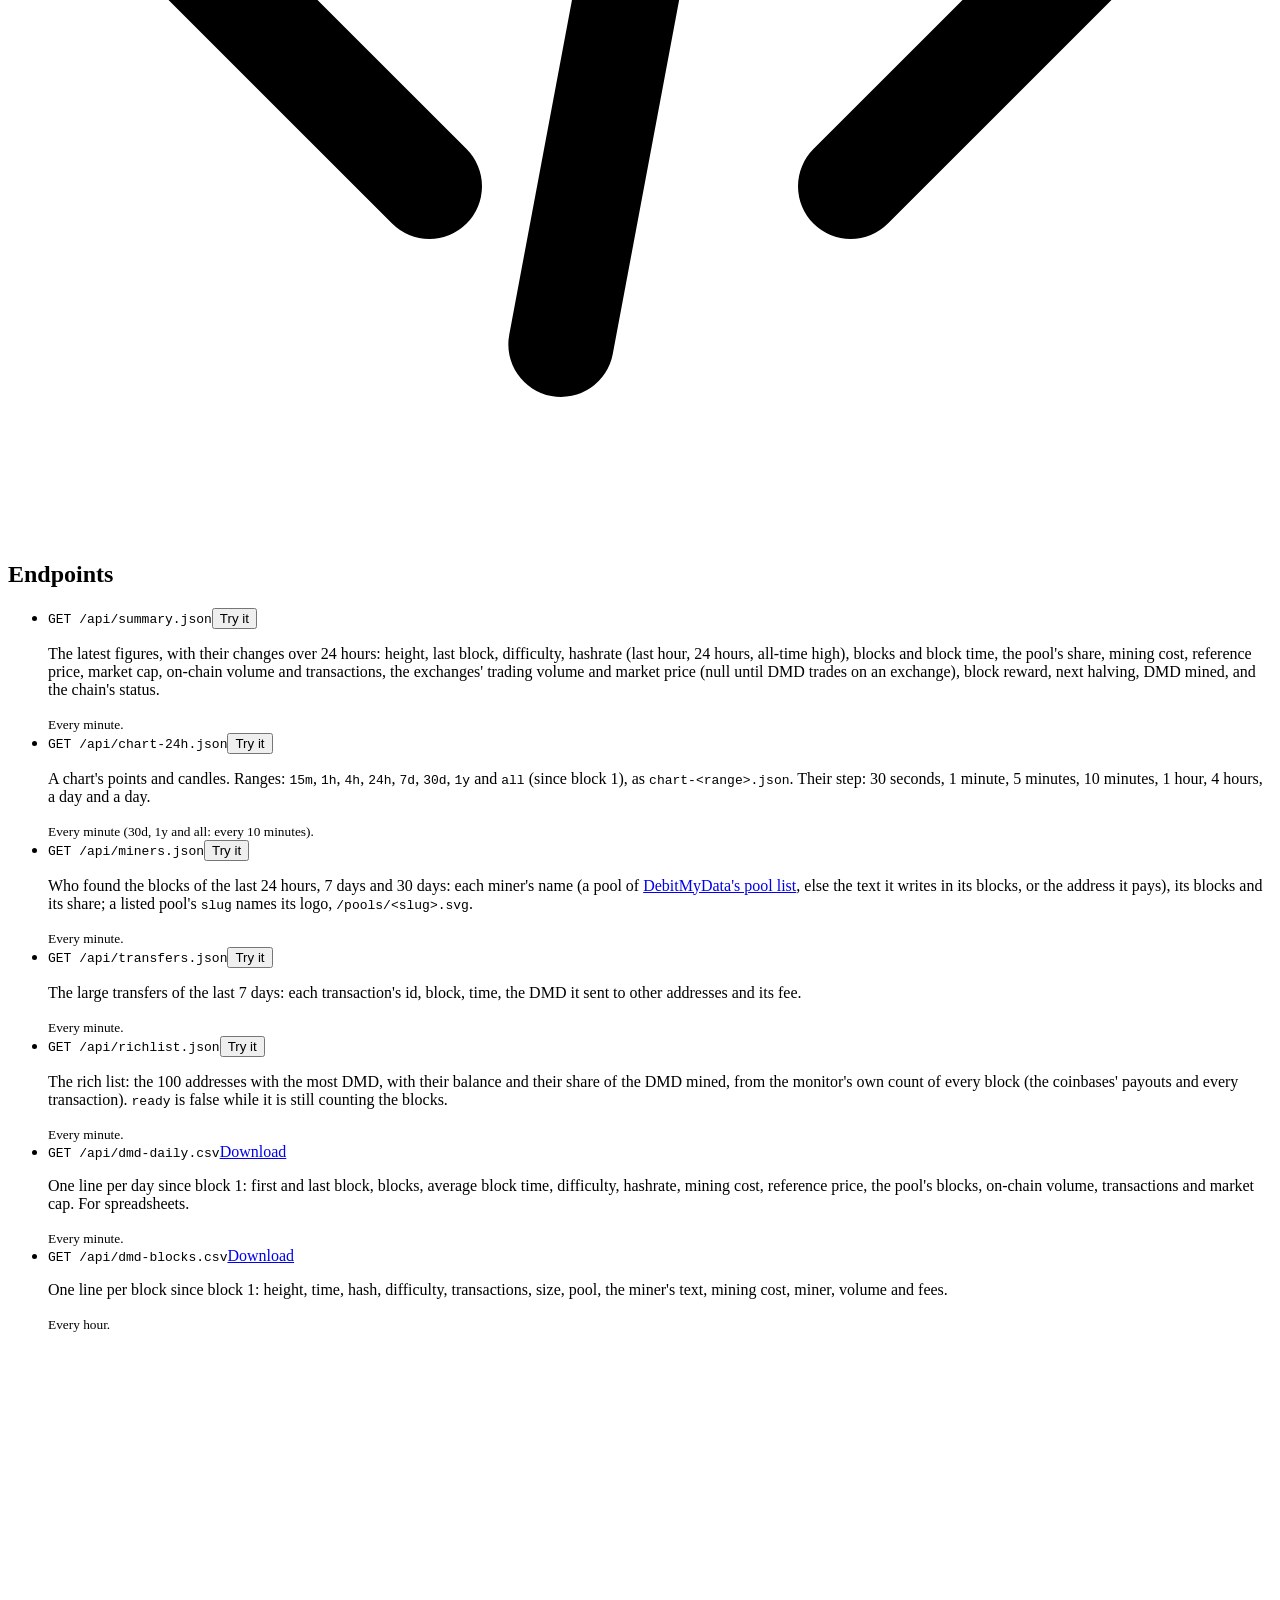
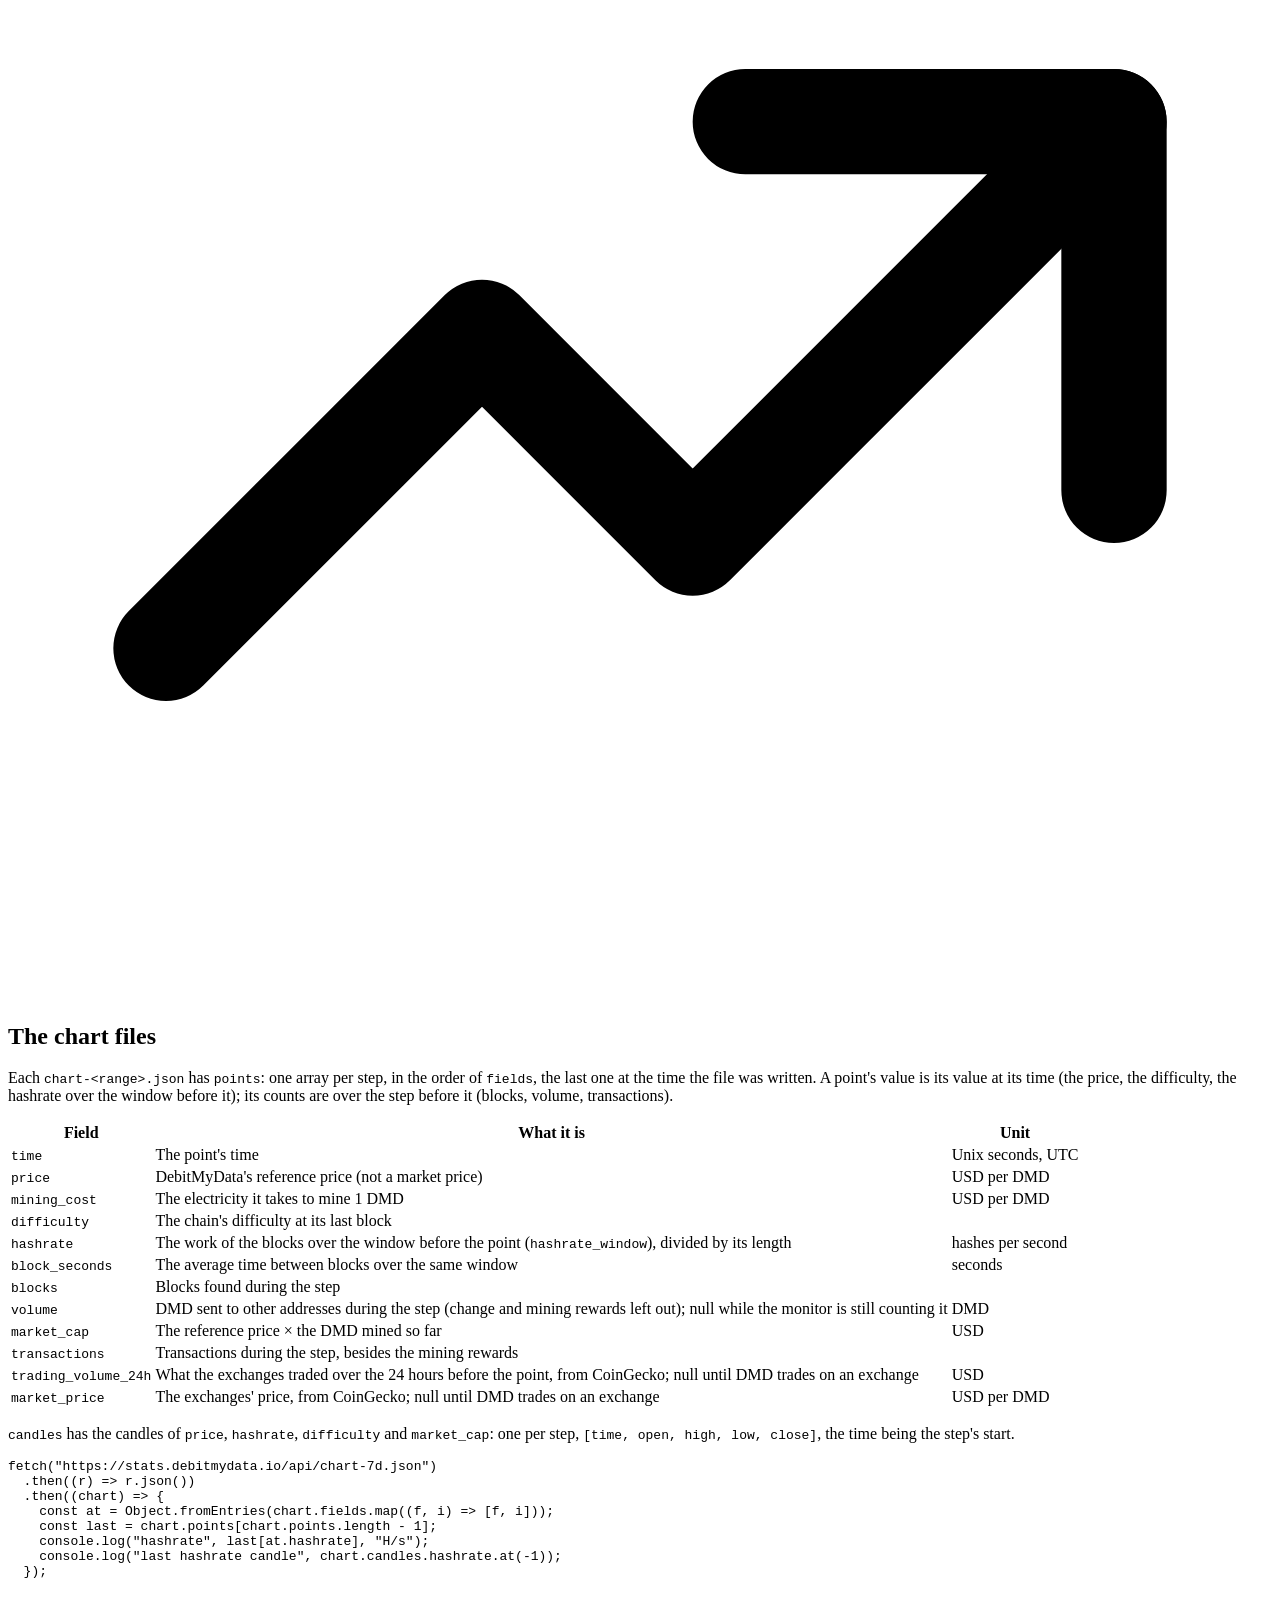
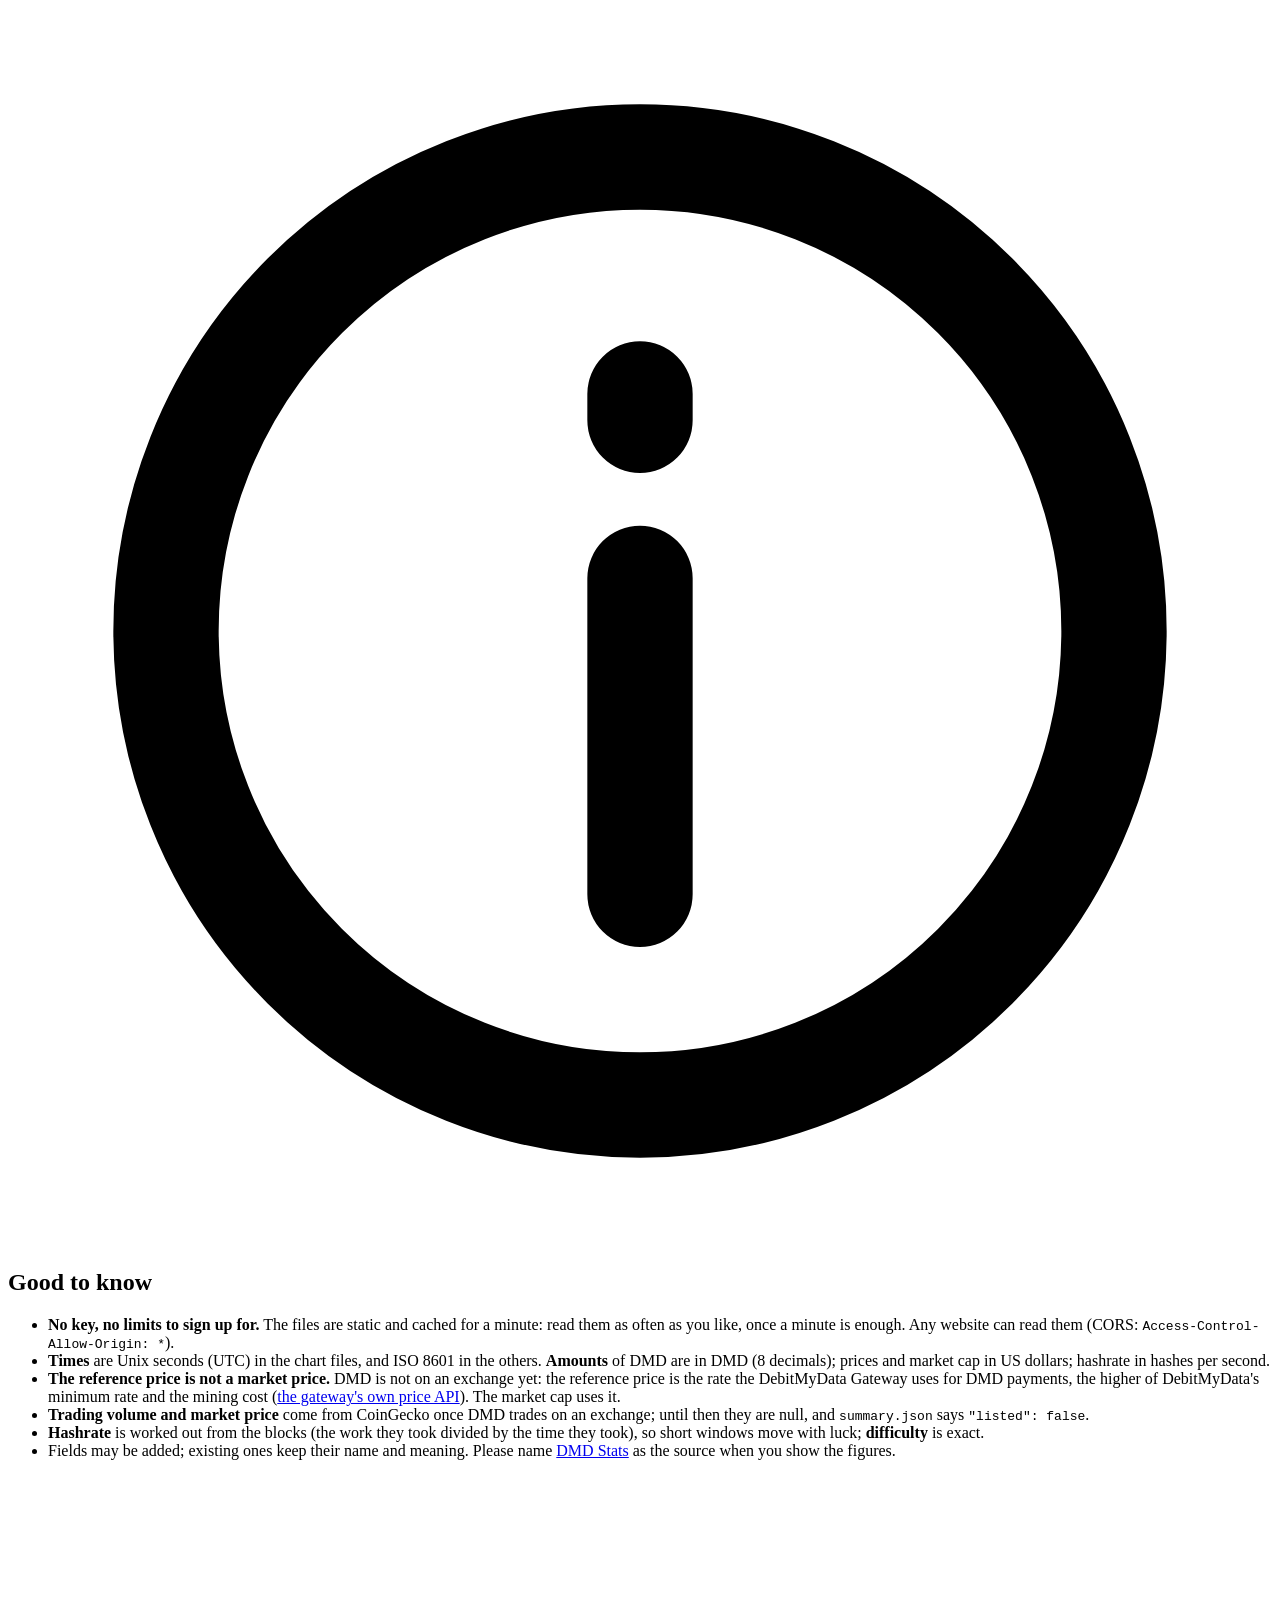
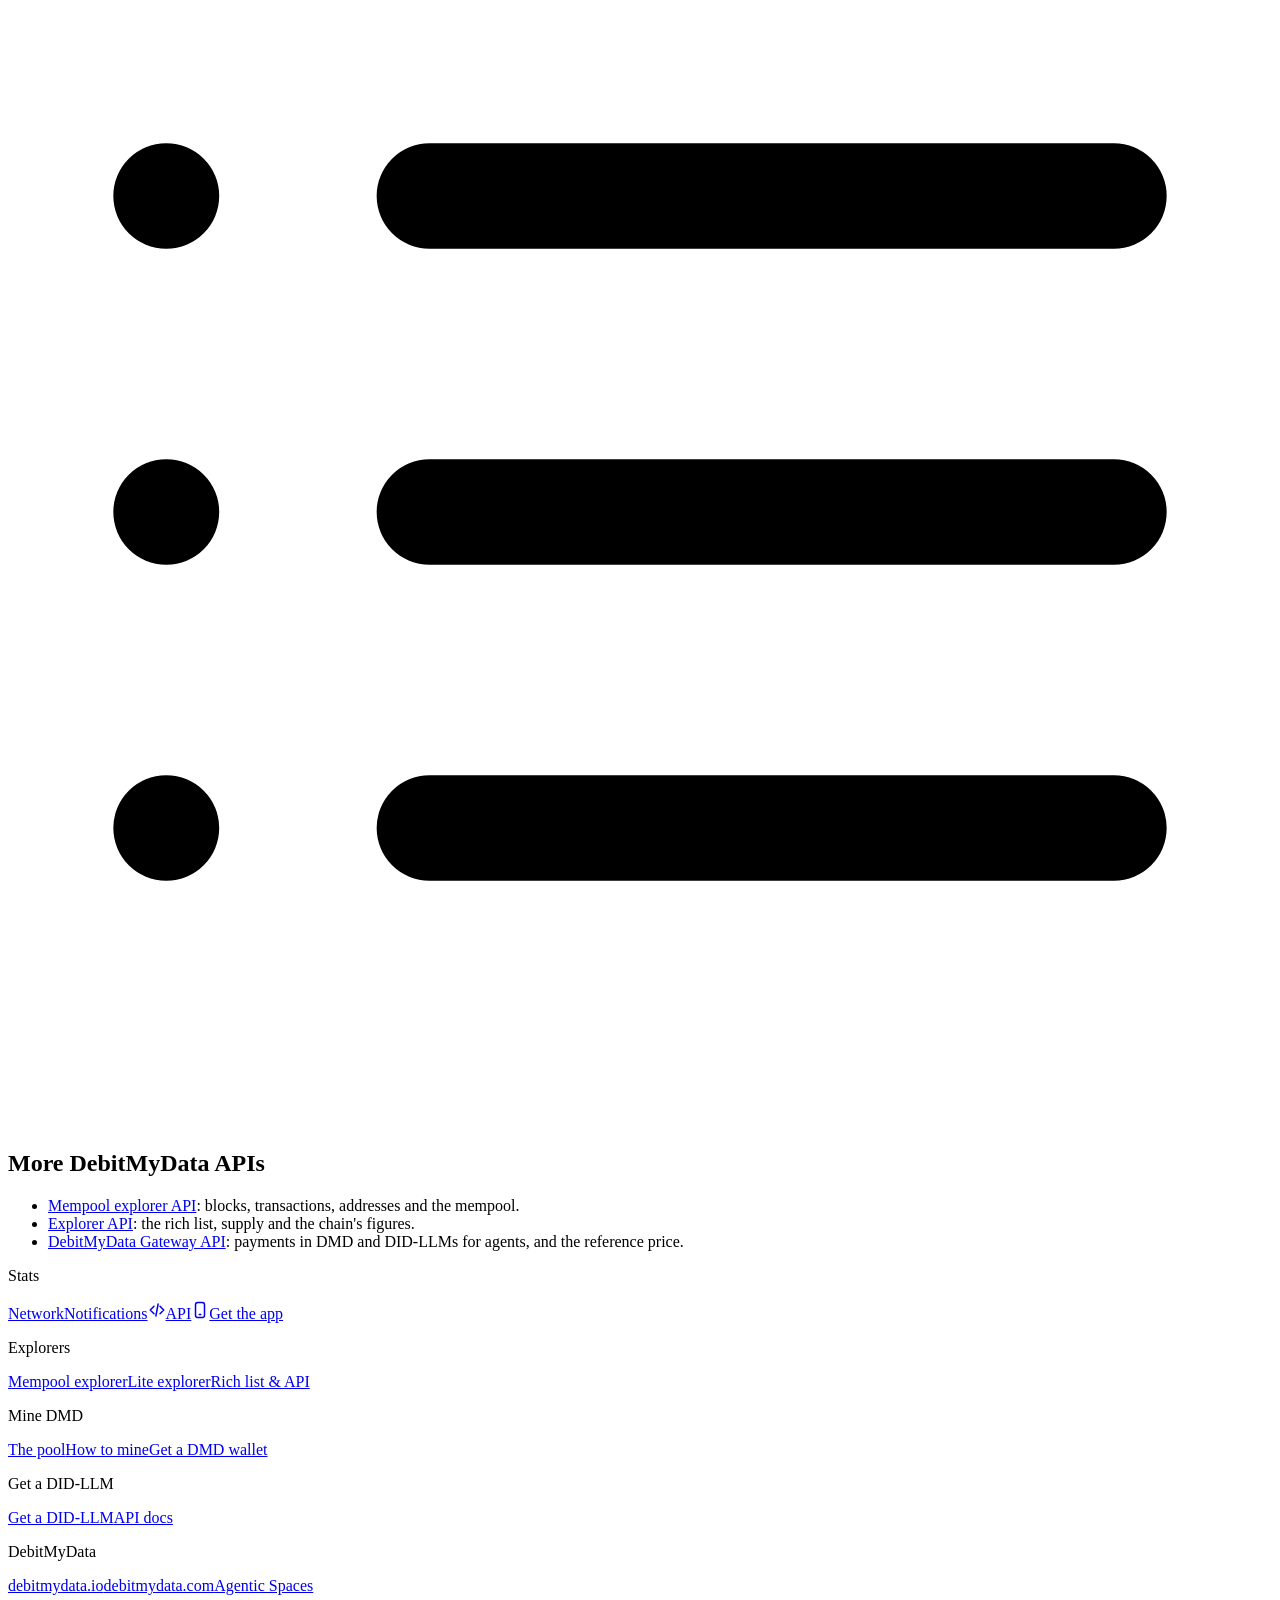
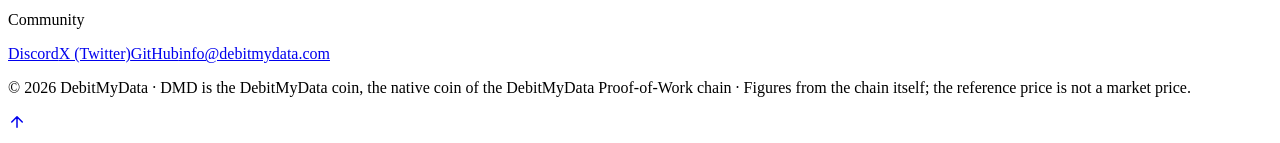
==== commit 136635f3: "1.1.9: DebitMyData's mining pools from GitHub every day; blocks named by the pool list, each pool's " ====
--- a/web/api.html
+++ b/web/api.html
@@ -22,7 +22,7 @@
 <meta property="og:image" content="https://stats.debitmydata.io/images/app/icon-512.png?v=1">
 <meta property="og:url" content="https://stats.debitmydata.io/api/">
 <link rel="preload" href="/fonts/mada-latin-800-normal.woff2" as="font" type="font/woff2" crossorigin>
-<link rel="stylesheet" href="/css/stats.css?v=5">
+<link rel="stylesheet" href="/css/stats.css?v=6">
 </head>
 <body class="dmd" id="top">
 <header class="dmd-topbar"><div class="dmd-in">
@@ -30,6 +30,15 @@
 <input type="checkbox" id="dmd-menu-toggle" class="dmd-menu-toggle" aria-label="Menu" aria-controls="dmd-menu">
 <label for="dmd-menu-toggle" class="dmd-menu-button" aria-hidden="true"><span></span></label>
 <button type="button" id="dmd-theme-toggle" class="dmd-theme-toggle" aria-label="Switch between the light and dark themes"><svg class="dmd-moon" viewBox="0 0 24 24" width="18" height="18" fill="none" stroke="currentColor" stroke-width="2" stroke-linecap="round" stroke-linejoin="round" aria-hidden="true" focusable="false"><path d="M20.5 14.2A8.5 8.5 0 1 1 9.8 3.5a6.8 6.8 0 0 0 10.7 10.7z"/></svg><svg class="dmd-sun" viewBox="0 0 24 24" width="18" height="18" fill="none" stroke="currentColor" stroke-width="2" stroke-linecap="round" stroke-linejoin="round" aria-hidden="true" focusable="false"><circle cx="12" cy="12" r="4.5"/><path d="M12 2v2.2M12 19.8V22M4.9 4.9l1.6 1.6M17.5 17.5l1.6 1.6M2 12h2.2M19.8 12H22M4.9 19.1l1.6-1.6M17.5 6.5l1.6-1.6"/></svg></button>
+<div class="dmd-bellbox" id="dmd-bellbox" hidden>
+<button type="button" class="dmd-bell" id="dmd-bell" data-unread="0" aria-haspopup="true" aria-expanded="false" aria-controls="dmd-bell-panel" title="Notifications" aria-label="Notifications"><svg viewBox="0 0 24 24" width="20" height="20" fill="none" stroke="currentColor" stroke-width="2" stroke-linecap="round" stroke-linejoin="round" aria-hidden="true" focusable="false"><path d="M18 8a6 6 0 0 0-12 0c0 7-3 9-3 9h18s-3-2-3-9"/><path d="M13.7 21a2 2 0 0 1-3.4 0"/></svg><span class="dmd-bell-dot" aria-hidden="true"></span></button>
+<div class="dmd-bell-panel" id="dmd-bell-panel" role="region" aria-label="Notifications" hidden>
+<div class="dmd-bell-head"><b>Notifications</b><button type="button" class="dmd-bell-all" hidden>Mark all as seen</button></div>
+<ul class="dmd-bell-list"></ul><p class="dmd-bell-empty">Loading…</p>
+<div class="dmd-bell-actions" hidden><button type="button" class="dmd-button dmd-bell-on">Turn on notifications</button></div>
+<div class="dmd-bell-foot"><a class="dmd-bell-settings" href="/#notifications">Notification settings</a>
+<span class="dmd-bell-tools"><button type="button" class="dmd-bell-test" hidden>Send a test notice</button><button type="button" class="dmd-bell-off" hidden>Turn off</button></span></div>
+</div></div>
 <nav id="dmd-menu" class="dmd-nav" aria-label="DMD Stats">
 <a href="/">Network</a>
 <a href="/api/" class="on" aria-current="page">API</a>
@@ -53,7 +62,7 @@
 <ul class="dmd-endpoints">
 <li class="dmd-endpoint"><div class="dmd-endpoint-head"><code><span class="dmd-get">GET</span> /api/summary.json</code><button type="button" class="dmd-try" data-try="/api/summary.json">Try it</button></div><p>The latest figures, with their changes over 24 hours: height, last block, difficulty, hashrate (last hour, 24 hours, all-time high), blocks and block time, the pool's share, mining cost, reference price, market cap, on-chain volume and transactions, the exchanges' trading volume and market price (null until DMD trades on an exchange), block reward, next halving, DMD mined, and the chain's status.</p><small>Every minute.</small><pre class="dmd-try-out" hidden></pre></li>
 <li class="dmd-endpoint"><div class="dmd-endpoint-head"><code><span class="dmd-get">GET</span> /api/chart-24h.json</code><button type="button" class="dmd-try" data-try="/api/chart-24h.json">Try it</button></div><p>A chart's points and candles. Ranges: <code>15m</code>, <code>1h</code>, <code>4h</code>, <code>24h</code>, <code>7d</code>, <code>30d</code>, <code>1y</code> and <code>all</code> (since block 1), as <code>chart-&lt;range&gt;.json</code>. Their step: 30 seconds, 1 minute, 5 minutes, 10 minutes, 1 hour, 4 hours, a day and a day.</p><small>Every minute (30d, 1y and all: every 10 minutes).</small><pre class="dmd-try-out" hidden></pre></li>
-<li class="dmd-endpoint"><div class="dmd-endpoint-head"><code><span class="dmd-get">GET</span> /api/miners.json</code><button type="button" class="dmd-try" data-try="/api/miners.json">Try it</button></div><p>Who found the blocks of the last 24 hours, 7 days and 30 days: each miner's name (the text it writes in its blocks, or the address it pays), its blocks and its share.</p><small>Every minute.</small><pre class="dmd-try-out" hidden></pre></li>
+<li class="dmd-endpoint"><div class="dmd-endpoint-head"><code><span class="dmd-get">GET</span> /api/miners.json</code><button type="button" class="dmd-try" data-try="/api/miners.json">Try it</button></div><p>Who found the blocks of the last 24 hours, 7 days and 30 days: each miner's name (a pool of <a href="https://github.com/DebitMyData-PoW/mining-pools">DebitMyData's pool list</a>, else the text it writes in its blocks, or the address it pays), its blocks and its share; a listed pool's <code>slug</code> names its logo, <code>/pools/&lt;slug&gt;.svg</code>.</p><small>Every minute.</small><pre class="dmd-try-out" hidden></pre></li>
 <li class="dmd-endpoint"><div class="dmd-endpoint-head"><code><span class="dmd-get">GET</span> /api/transfers.json</code><button type="button" class="dmd-try" data-try="/api/transfers.json">Try it</button></div><p>The large transfers of the last 7 days: each transaction's id, block, time, the DMD it sent to other addresses and its fee.</p><small>Every minute.</small><pre class="dmd-try-out" hidden></pre></li>
 <li class="dmd-endpoint"><div class="dmd-endpoint-head"><code><span class="dmd-get">GET</span> /api/richlist.json</code><button type="button" class="dmd-try" data-try="/api/richlist.json">Try it</button></div><p>The rich list: the 100 addresses with the most DMD, with their balance and their share of the DMD mined, from the monitor's own count of every block (the coinbases' payouts and every transaction). <code>ready</code> is false while it is still counting the blocks.</p><small>Every minute.</small><pre class="dmd-try-out" hidden></pre></li>
 <li class="dmd-endpoint"><div class="dmd-endpoint-head"><code><span class="dmd-get">GET</span> /api/dmd-daily.csv</code><a class="dmd-try" href="/api/dmd-daily.csv" download>Download</a></div><p>One line per day since block 1: first and last block, blocks, average block time, difficulty, hashrate, mining cost, reference price, the pool's blocks, on-chain volume, transactions and market cap. For spreadsheets.</p><small>Every minute.</small><pre class="dmd-try-out" hidden></pre></li>
@@ -148,6 +157,7 @@
 </div></div></dialog>
 
 <script src="/js/api.js?v=1"></script>
+<script src="/js/notify.js?v=4"></script>
 <script src="/js/install.js?v=1"></script>
 </body>
 </html>
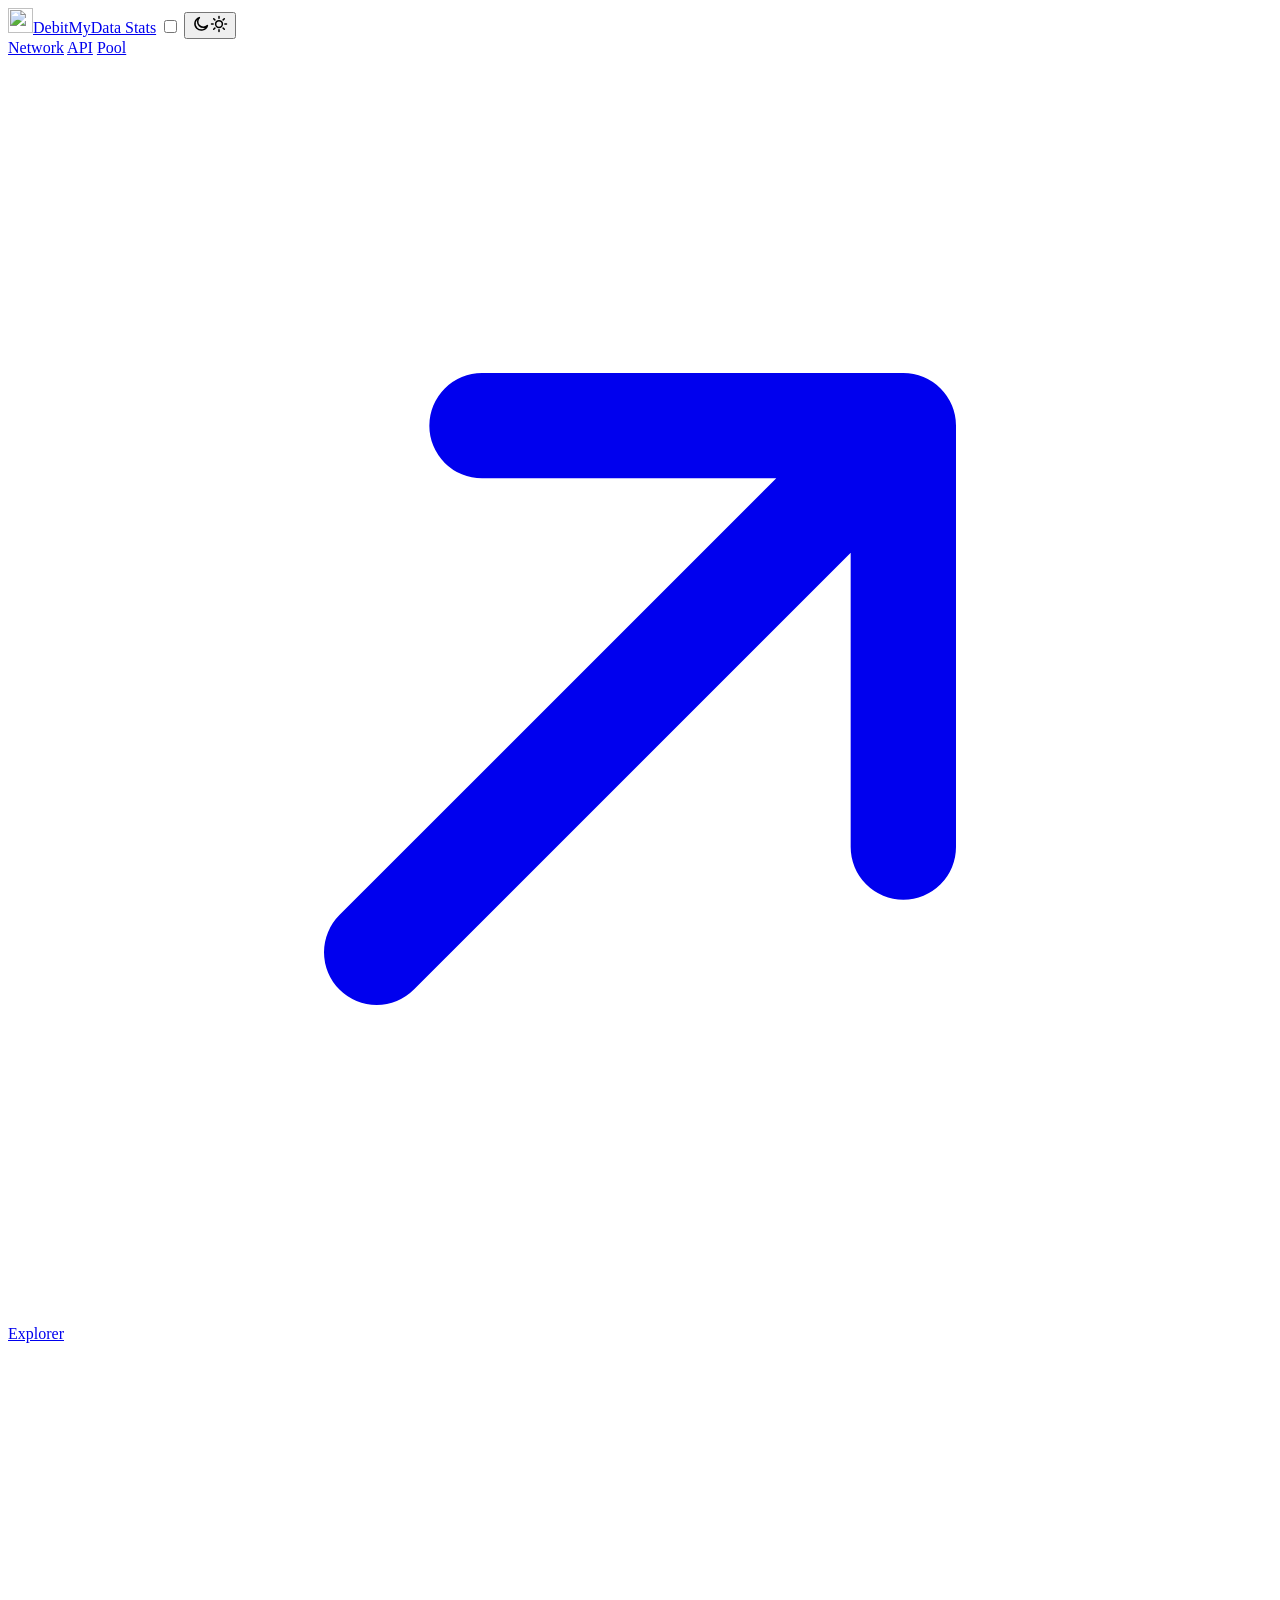
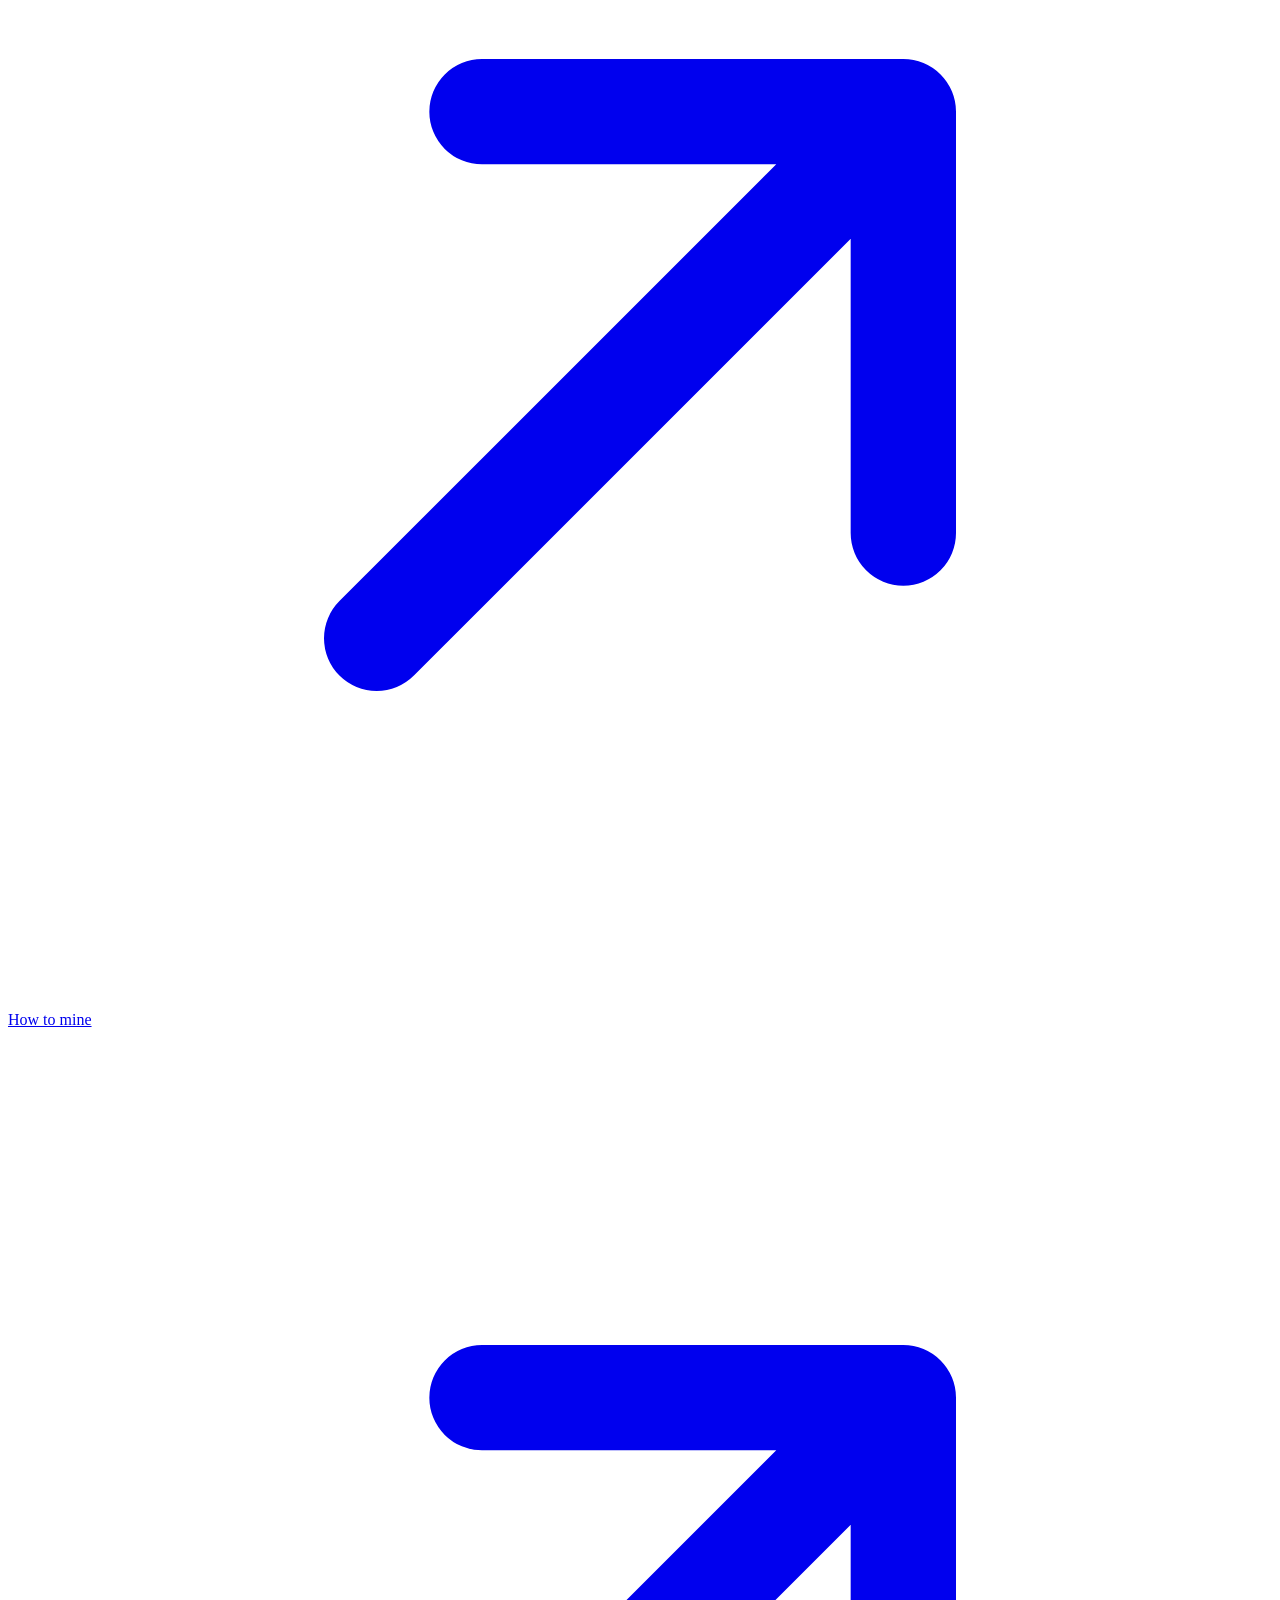
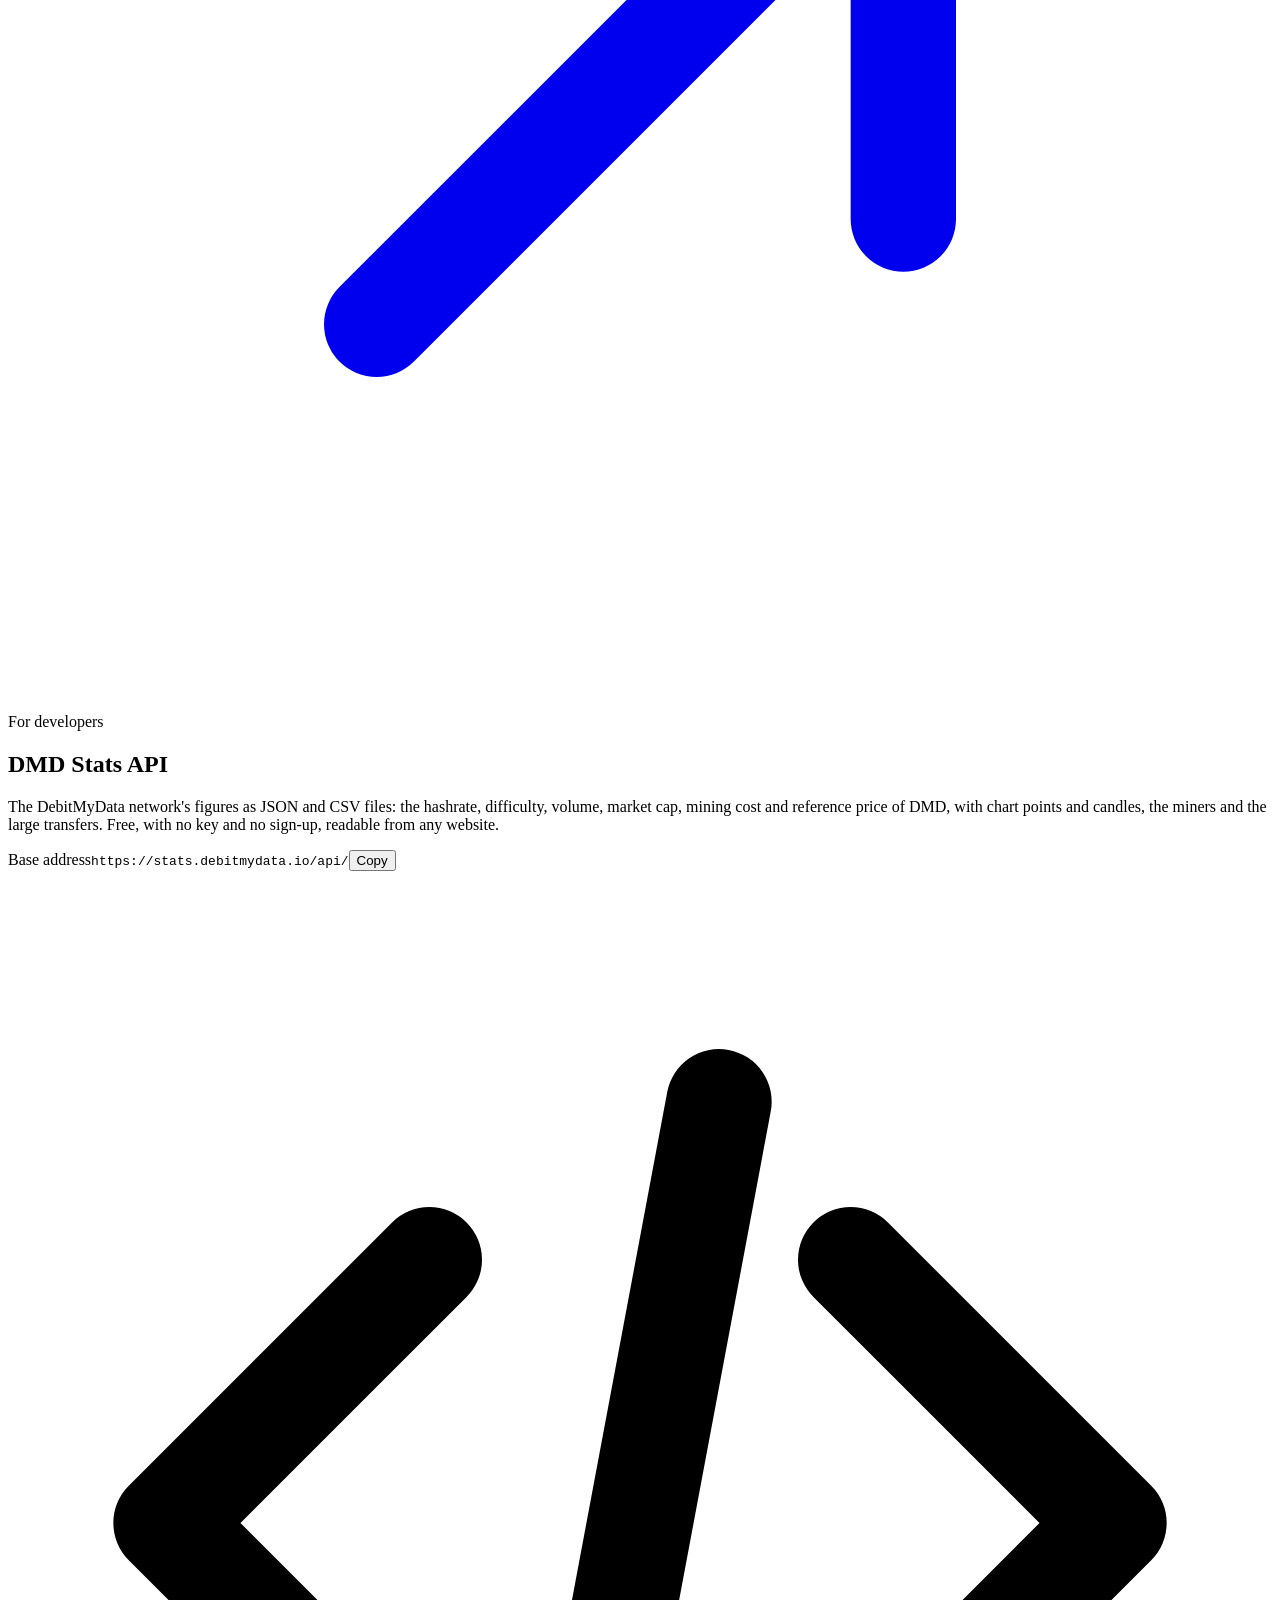
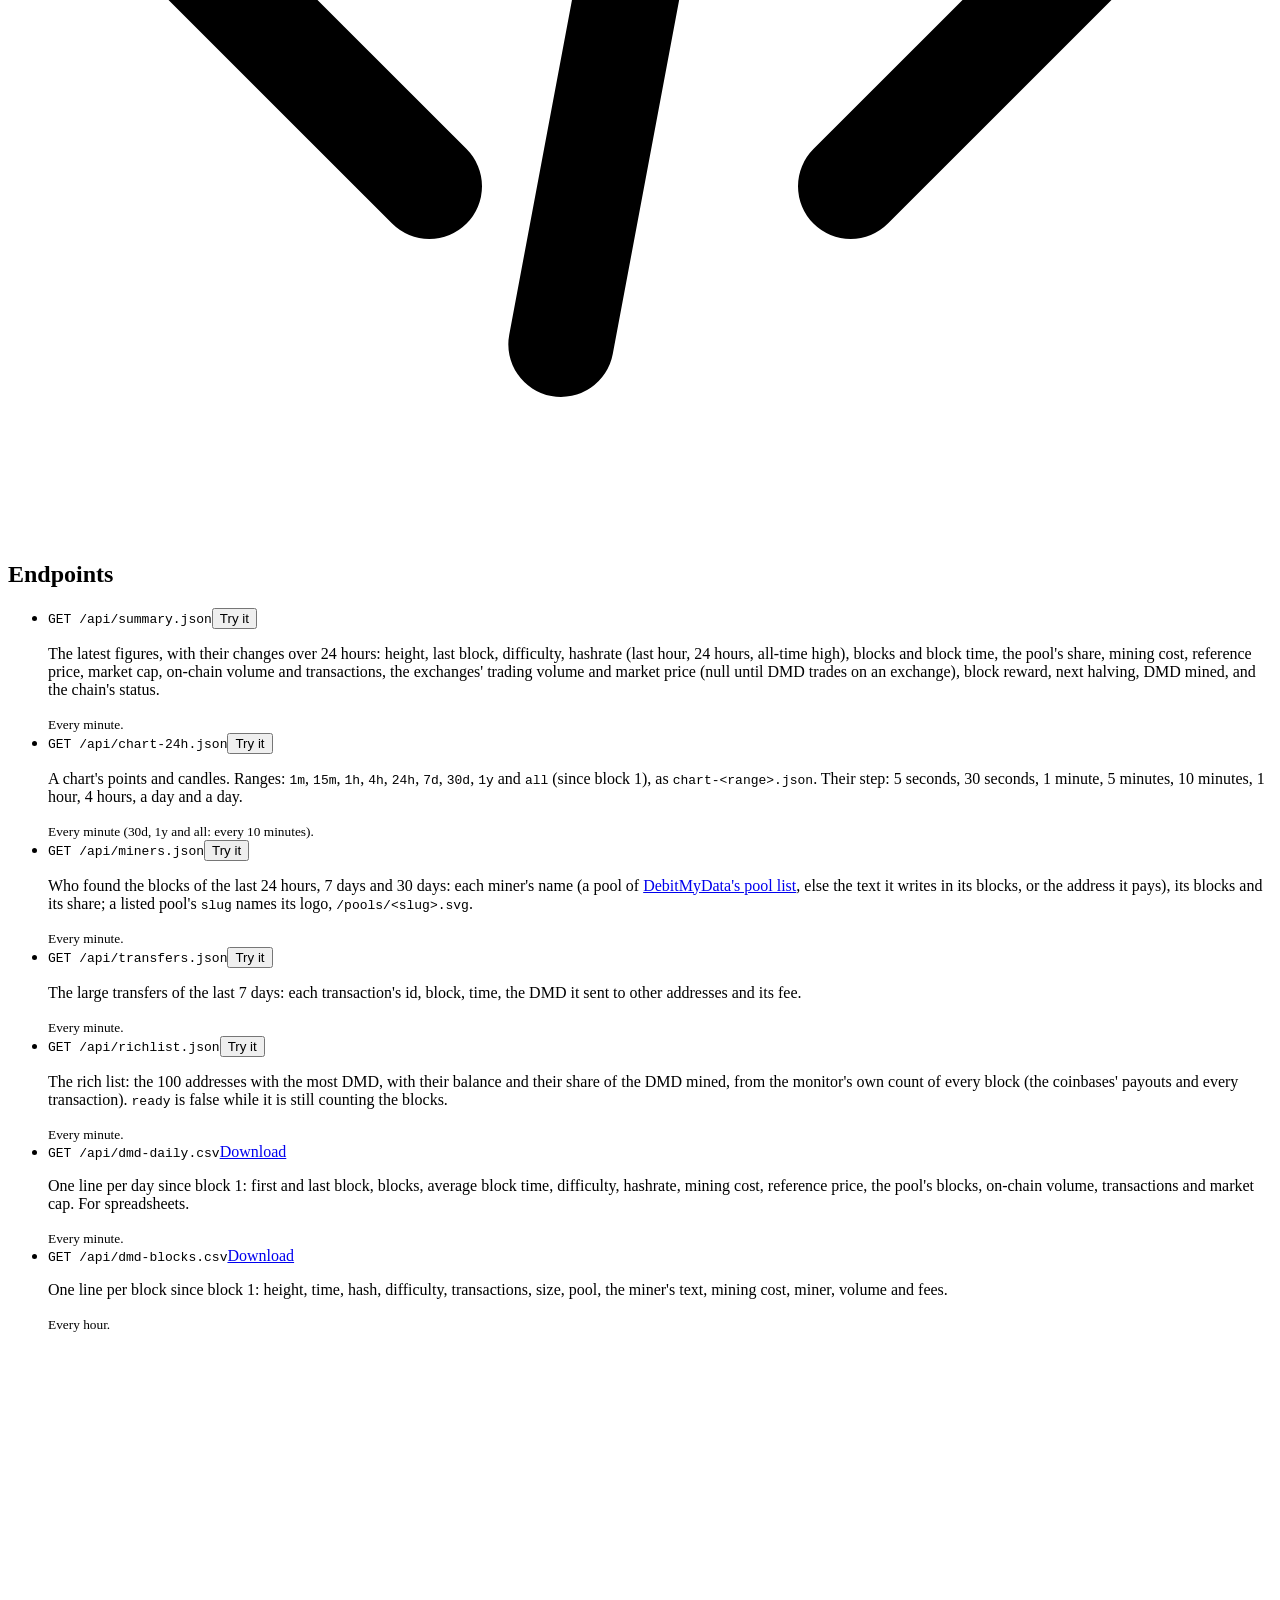
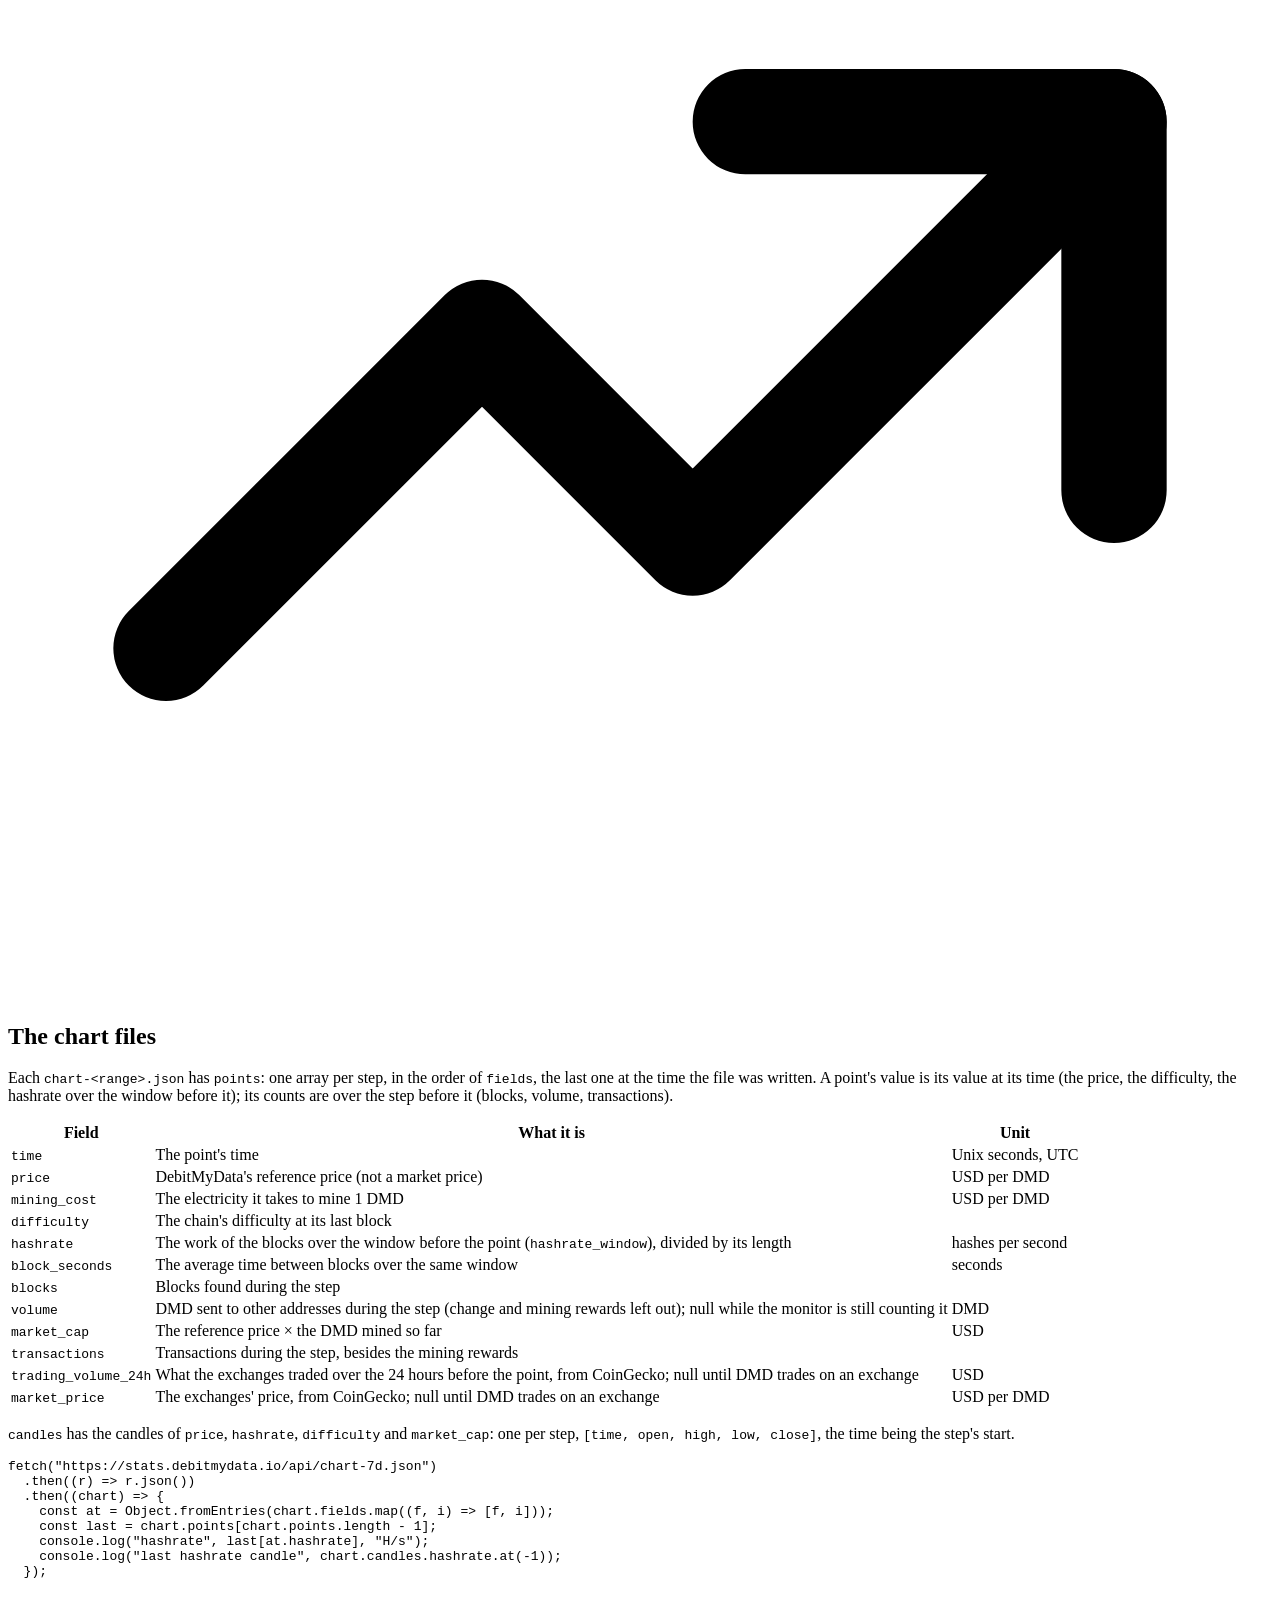
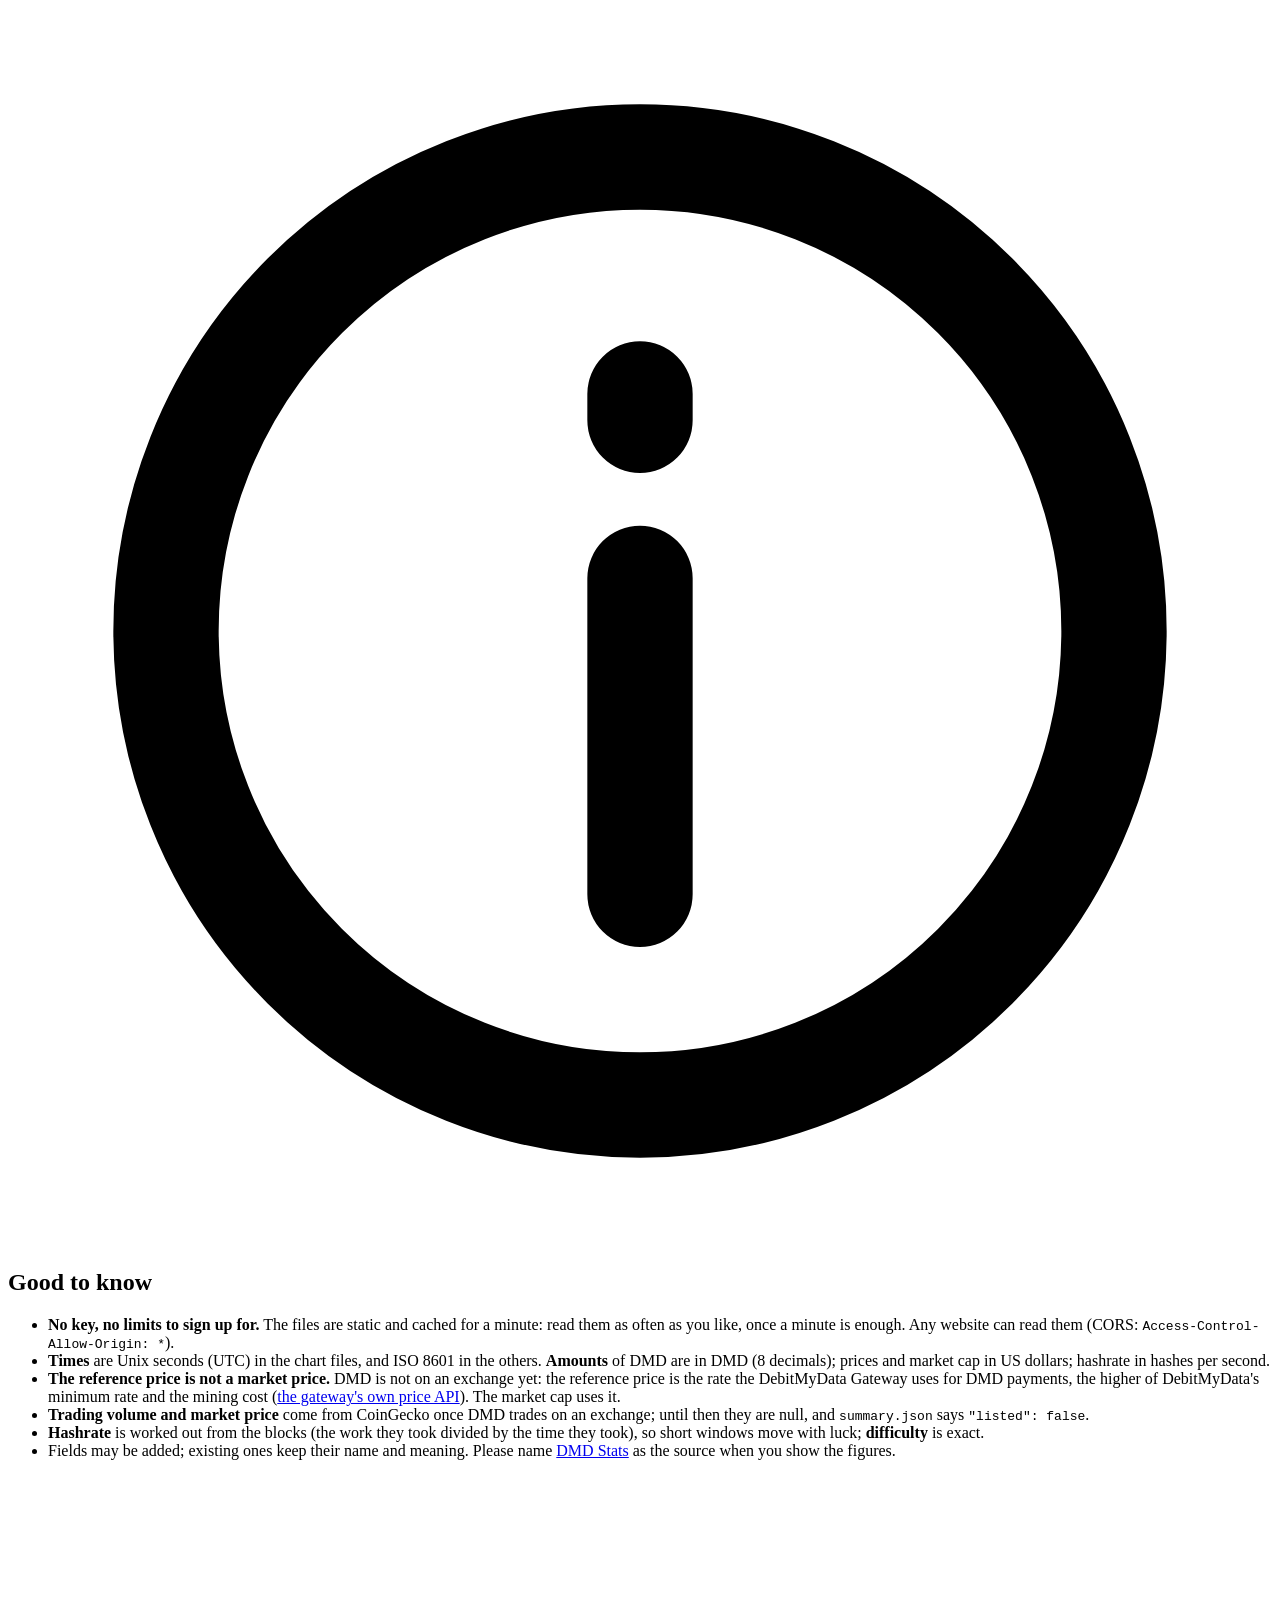
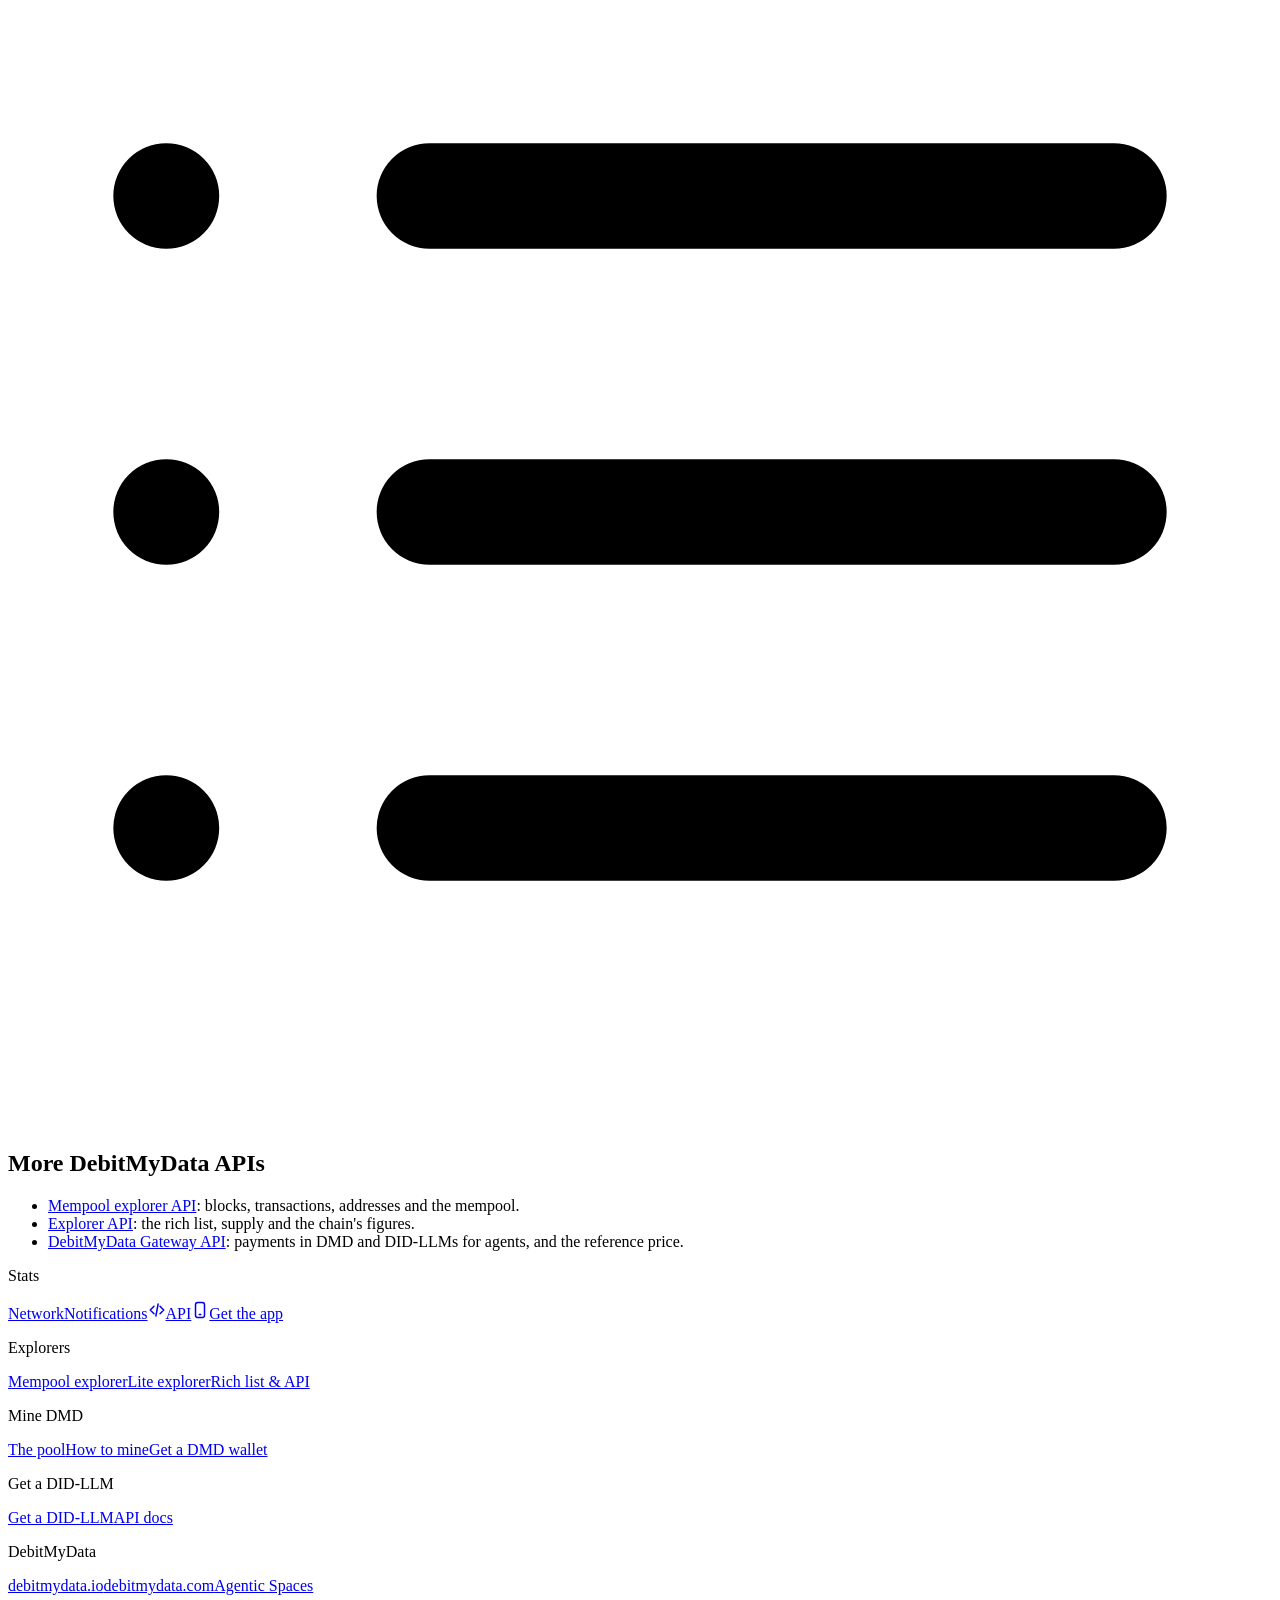
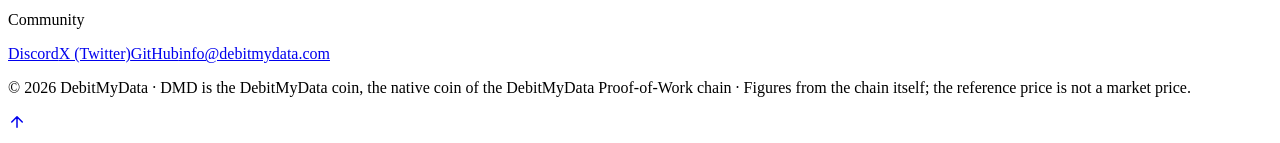
==== commit 883ea599: "1.1.11: the charts' 1-minute period, a thinner line and a live dot; the pools' logos sized before th" ====
--- a/web/api.html
+++ b/web/api.html
@@ -3,7 +3,7 @@
 <head>
 <meta charset="utf-8">
 <meta name="viewport" content="width=device-width, initial-scale=1">
-<script src="/js/early.js?v=2"></script>
+<script src="/js/early.js?v=4"></script>
 <title>DMD Stats API</title>
 <link rel="manifest" href="/manifest.json">
 <meta name="mobile-web-app-capable" content="yes">
@@ -21,8 +21,10 @@
 <meta property="og:description" content="Hashrate, difficulty, mining cost and the reference price of DMD, the DebitMyData coin, since block 1.">
 <meta property="og:image" content="https://stats.debitmydata.io/images/app/icon-512.png?v=1">
 <meta property="og:url" content="https://stats.debitmydata.io/api/">
-<link rel="preload" href="/fonts/mada-latin-800-normal.woff2" as="font" type="font/woff2" crossorigin>
+<link rel="preload" href="/fonts/inter-wght.woff2" as="font" type="font/woff2" crossorigin>
+<link rel="preload" href="/fonts/sora-wght.woff2" as="font" type="font/woff2" crossorigin>
 <link rel="stylesheet" href="/css/stats.css?v=6">
+<link rel="stylesheet" href="/css/aurora.css?v=1">
 </head>
 <body class="dmd" id="top">
 <header class="dmd-topbar"><div class="dmd-in">
@@ -61,7 +63,7 @@
 <div class="dmd-card-head"><h2 id="ep-title"><svg viewBox="0 0 24 24" fill="none" stroke="currentColor" stroke-width="2" stroke-linecap="round" stroke-linejoin="round" aria-hidden="true" focusable="false"><path d="M8 7l-5 5 5 5M16 7l5 5-5 5M13.5 4l-3 16"/></svg>Endpoints</h2></div>
 <ul class="dmd-endpoints">
 <li class="dmd-endpoint"><div class="dmd-endpoint-head"><code><span class="dmd-get">GET</span> /api/summary.json</code><button type="button" class="dmd-try" data-try="/api/summary.json">Try it</button></div><p>The latest figures, with their changes over 24 hours: height, last block, difficulty, hashrate (last hour, 24 hours, all-time high), blocks and block time, the pool's share, mining cost, reference price, market cap, on-chain volume and transactions, the exchanges' trading volume and market price (null until DMD trades on an exchange), block reward, next halving, DMD mined, and the chain's status.</p><small>Every minute.</small><pre class="dmd-try-out" hidden></pre></li>
-<li class="dmd-endpoint"><div class="dmd-endpoint-head"><code><span class="dmd-get">GET</span> /api/chart-24h.json</code><button type="button" class="dmd-try" data-try="/api/chart-24h.json">Try it</button></div><p>A chart's points and candles. Ranges: <code>15m</code>, <code>1h</code>, <code>4h</code>, <code>24h</code>, <code>7d</code>, <code>30d</code>, <code>1y</code> and <code>all</code> (since block 1), as <code>chart-&lt;range&gt;.json</code>. Their step: 30 seconds, 1 minute, 5 minutes, 10 minutes, 1 hour, 4 hours, a day and a day.</p><small>Every minute (30d, 1y and all: every 10 minutes).</small><pre class="dmd-try-out" hidden></pre></li>
+<li class="dmd-endpoint"><div class="dmd-endpoint-head"><code><span class="dmd-get">GET</span> /api/chart-24h.json</code><button type="button" class="dmd-try" data-try="/api/chart-24h.json">Try it</button></div><p>A chart's points and candles. Ranges: <code>1m</code>, <code>15m</code>, <code>1h</code>, <code>4h</code>, <code>24h</code>, <code>7d</code>, <code>30d</code>, <code>1y</code> and <code>all</code> (since block 1), as <code>chart-&lt;range&gt;.json</code>. Their step: 5 seconds, 30 seconds, 1 minute, 5 minutes, 10 minutes, 1 hour, 4 hours, a day and a day.</p><small>Every minute (30d, 1y and all: every 10 minutes).</small><pre class="dmd-try-out" hidden></pre></li>
 <li class="dmd-endpoint"><div class="dmd-endpoint-head"><code><span class="dmd-get">GET</span> /api/miners.json</code><button type="button" class="dmd-try" data-try="/api/miners.json">Try it</button></div><p>Who found the blocks of the last 24 hours, 7 days and 30 days: each miner's name (a pool of <a href="https://github.com/DebitMyData-PoW/mining-pools">DebitMyData's pool list</a>, else the text it writes in its blocks, or the address it pays), its blocks and its share; a listed pool's <code>slug</code> names its logo, <code>/pools/&lt;slug&gt;.svg</code>.</p><small>Every minute.</small><pre class="dmd-try-out" hidden></pre></li>
 <li class="dmd-endpoint"><div class="dmd-endpoint-head"><code><span class="dmd-get">GET</span> /api/transfers.json</code><button type="button" class="dmd-try" data-try="/api/transfers.json">Try it</button></div><p>The large transfers of the last 7 days: each transaction's id, block, time, the DMD it sent to other addresses and its fee.</p><small>Every minute.</small><pre class="dmd-try-out" hidden></pre></li>
 <li class="dmd-endpoint"><div class="dmd-endpoint-head"><code><span class="dmd-get">GET</span> /api/richlist.json</code><button type="button" class="dmd-try" data-try="/api/richlist.json">Try it</button></div><p>The rich list: the 100 addresses with the most DMD, with their balance and their share of the DMD mined, from the monitor's own count of every block (the coinbases' payouts and every transaction). <code>ready</code> is false while it is still counting the blocks.</p><small>Every minute.</small><pre class="dmd-try-out" hidden></pre></li>
@@ -156,7 +158,7 @@
 <button type="button" id="dmd-install-later" class="dmd-install-later">Not now</button>
 </div></div></dialog>
 
-<script src="/js/api.js?v=1"></script>
+<script src="/js/api.js?v=2"></script>
 <script src="/js/notify.js?v=4"></script>
 <script src="/js/install.js?v=1"></script>
 </body>
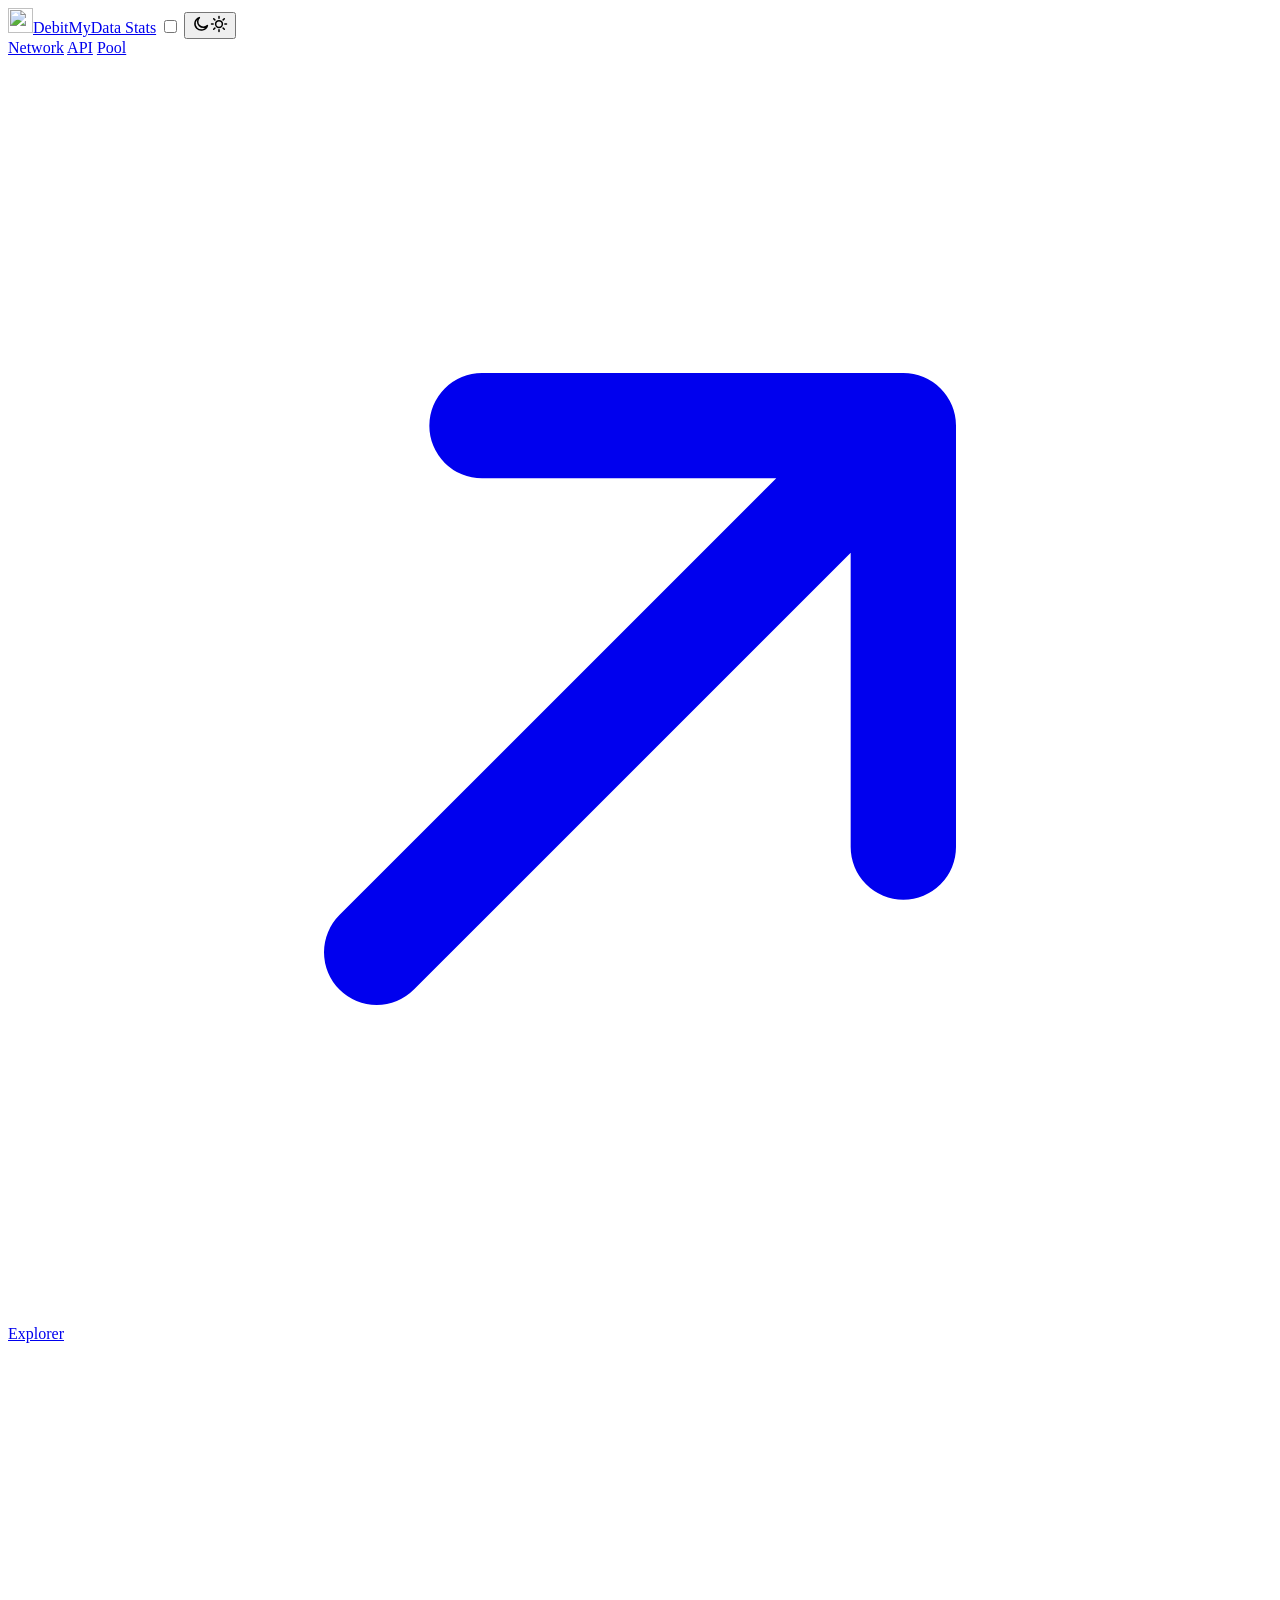
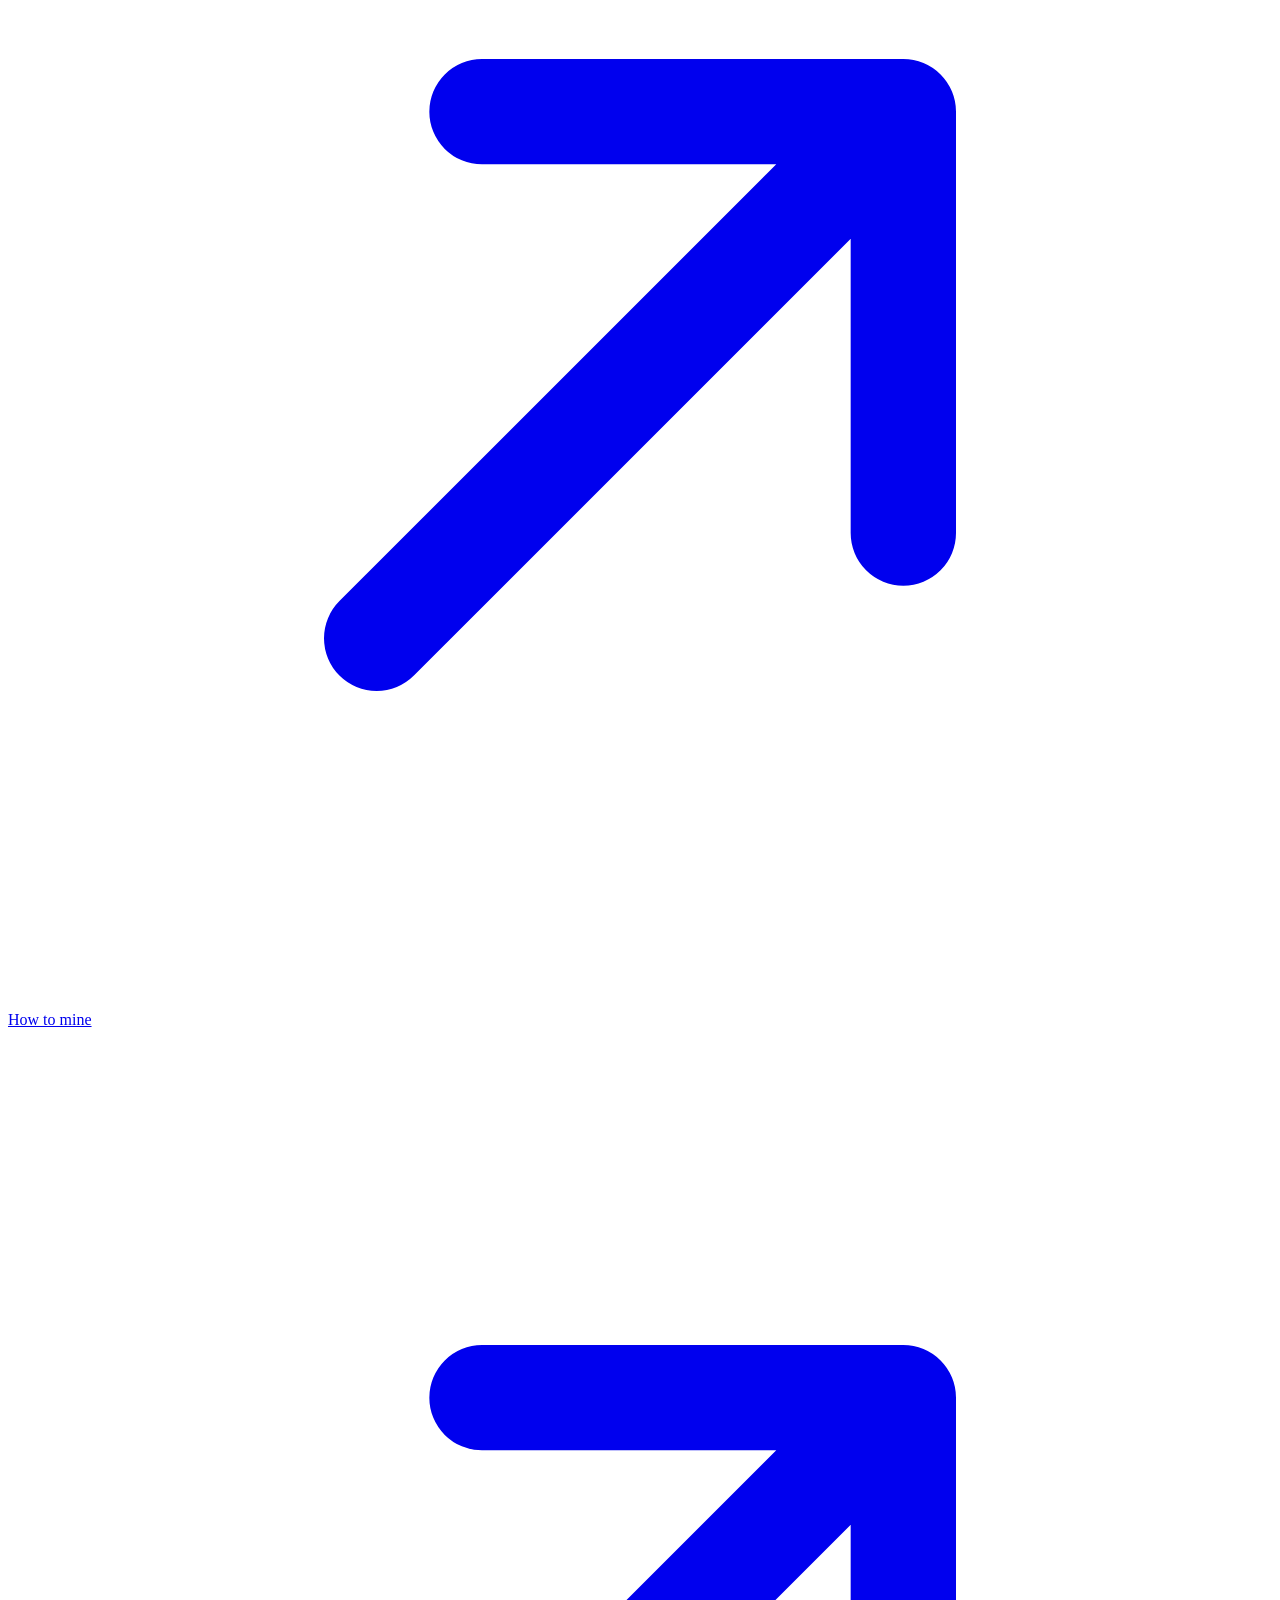
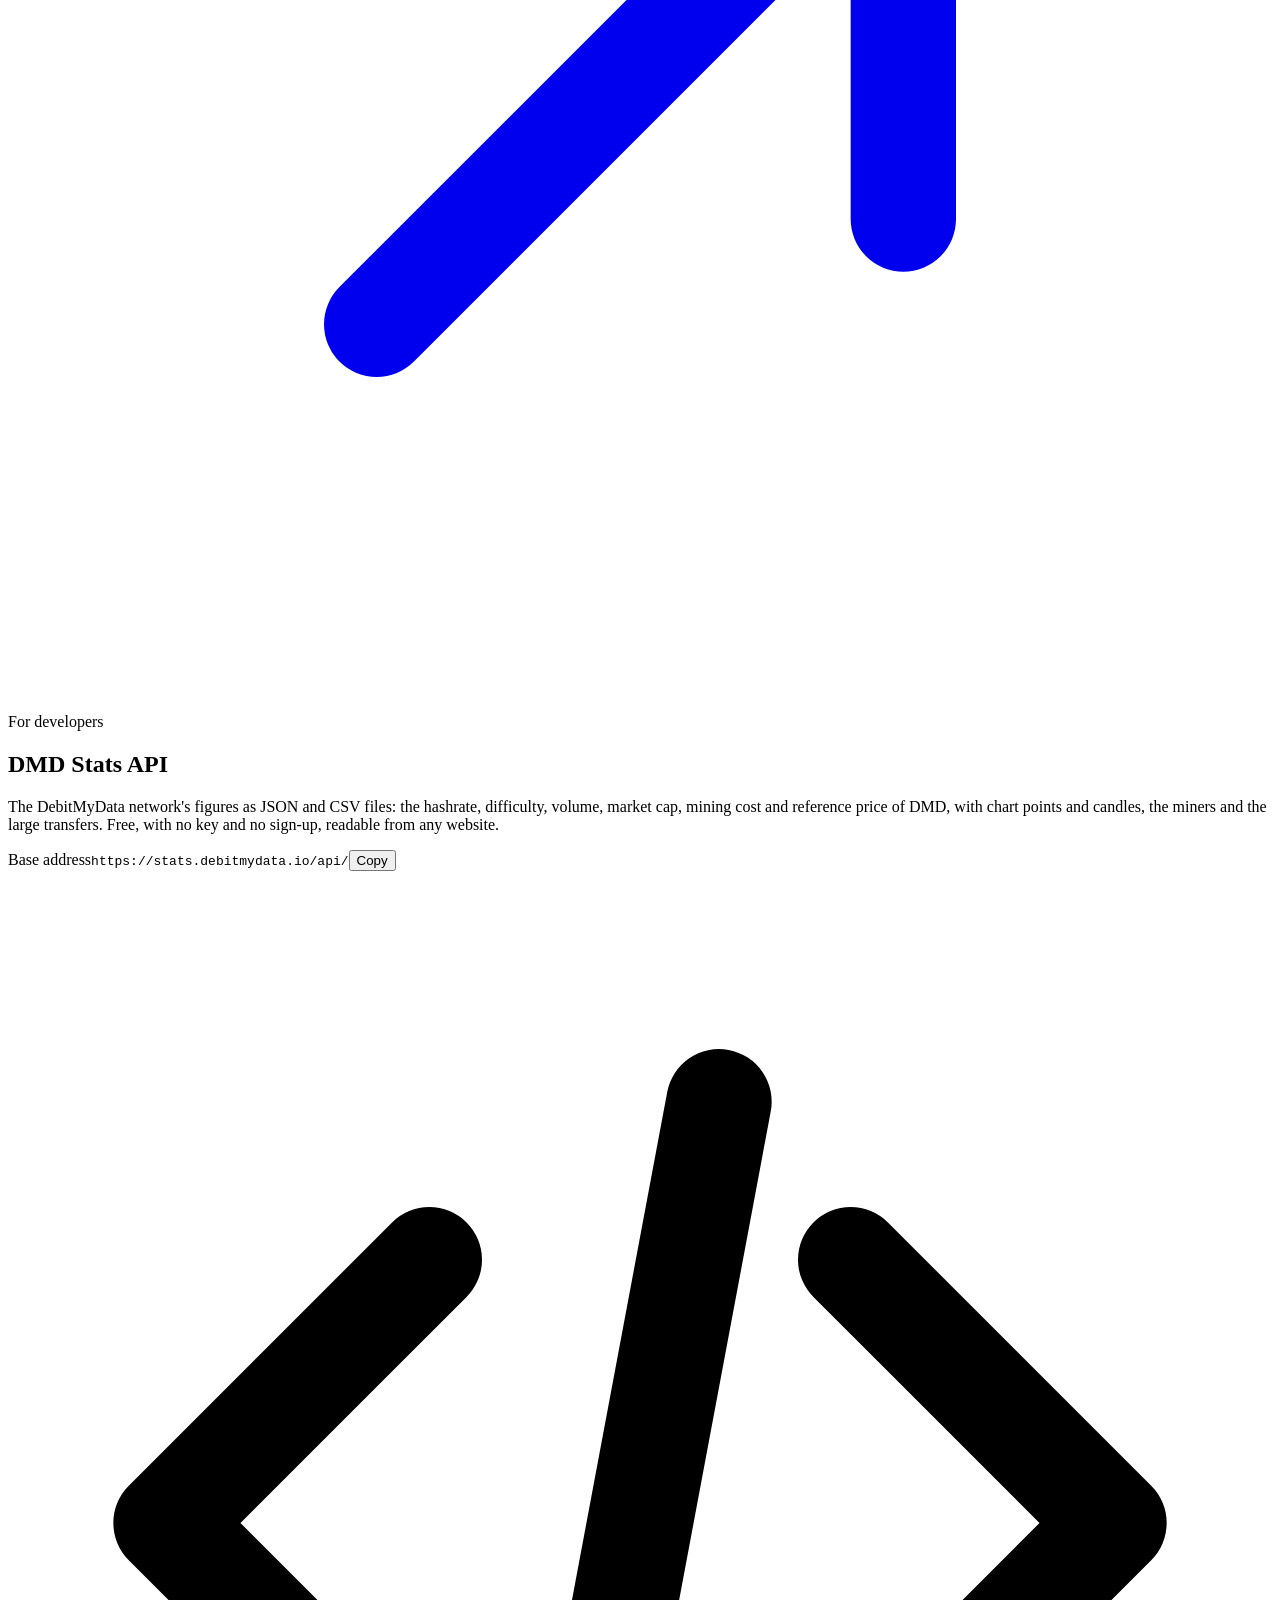
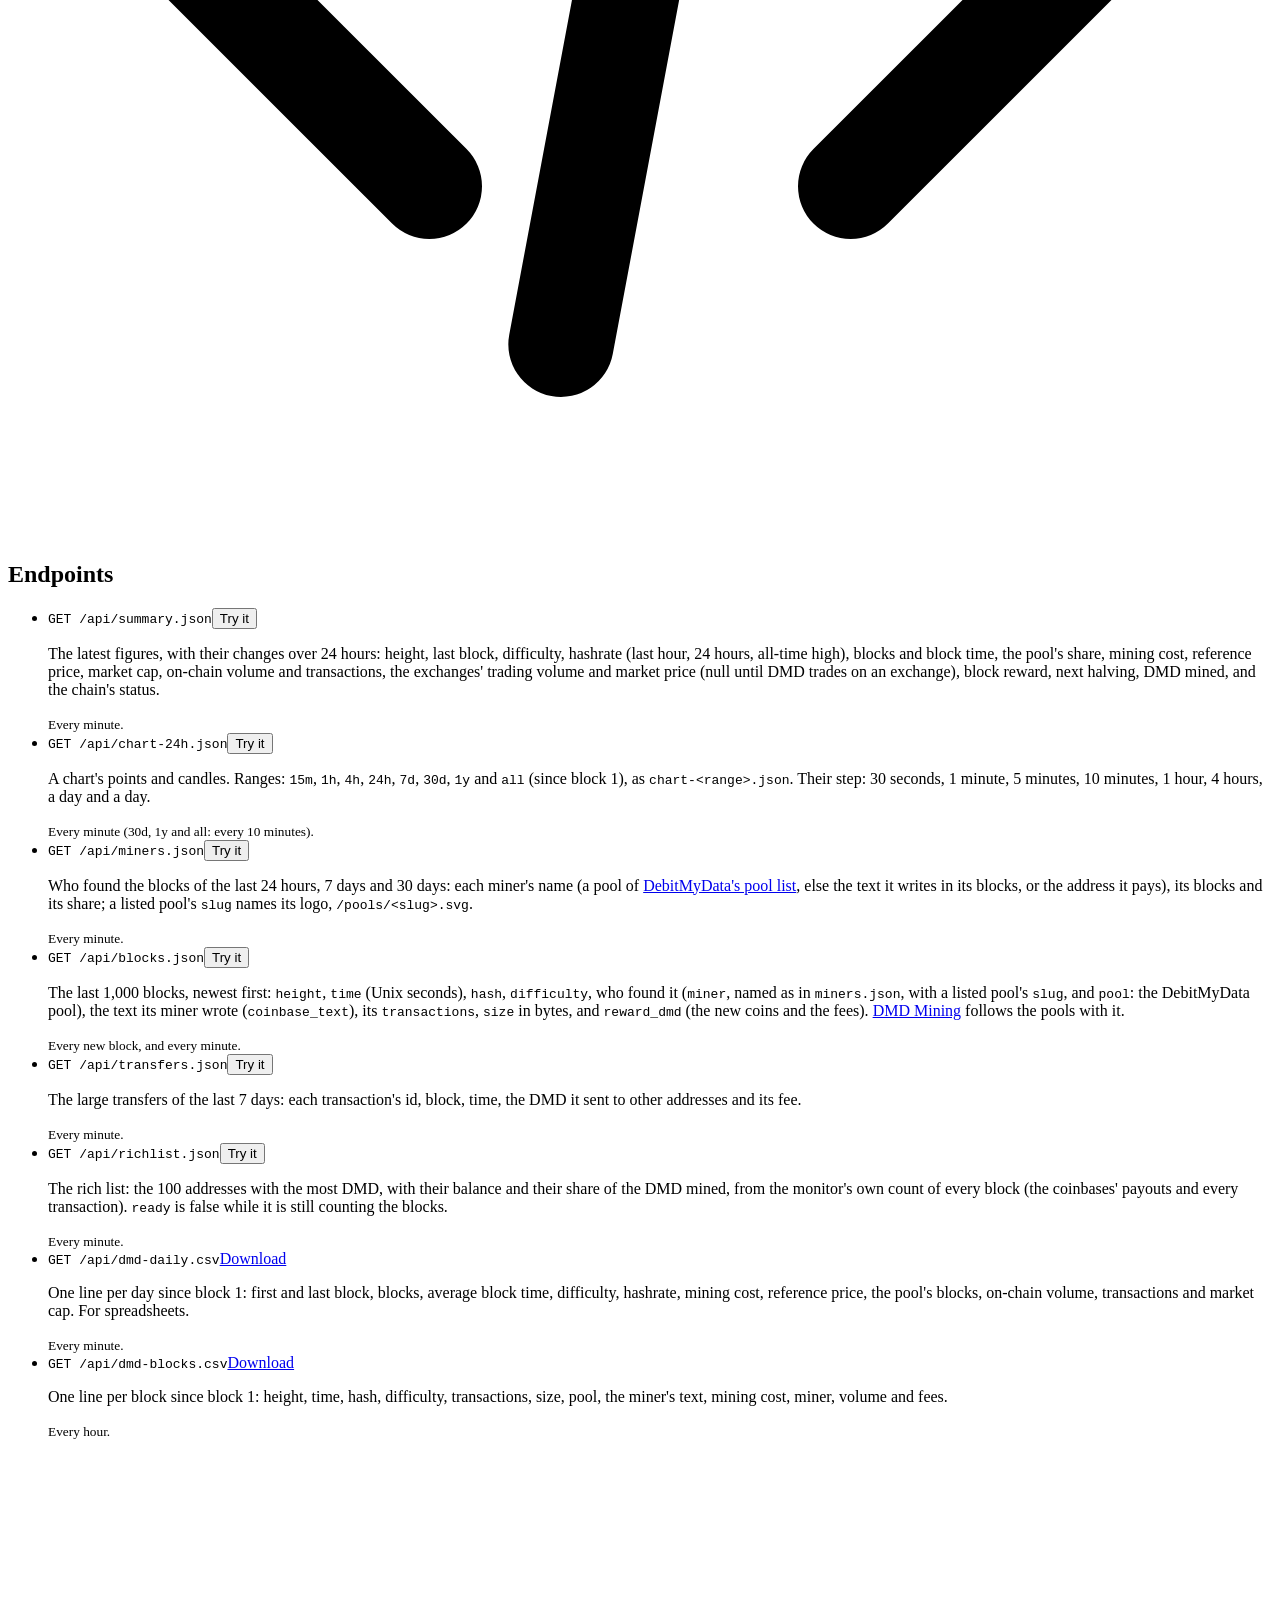
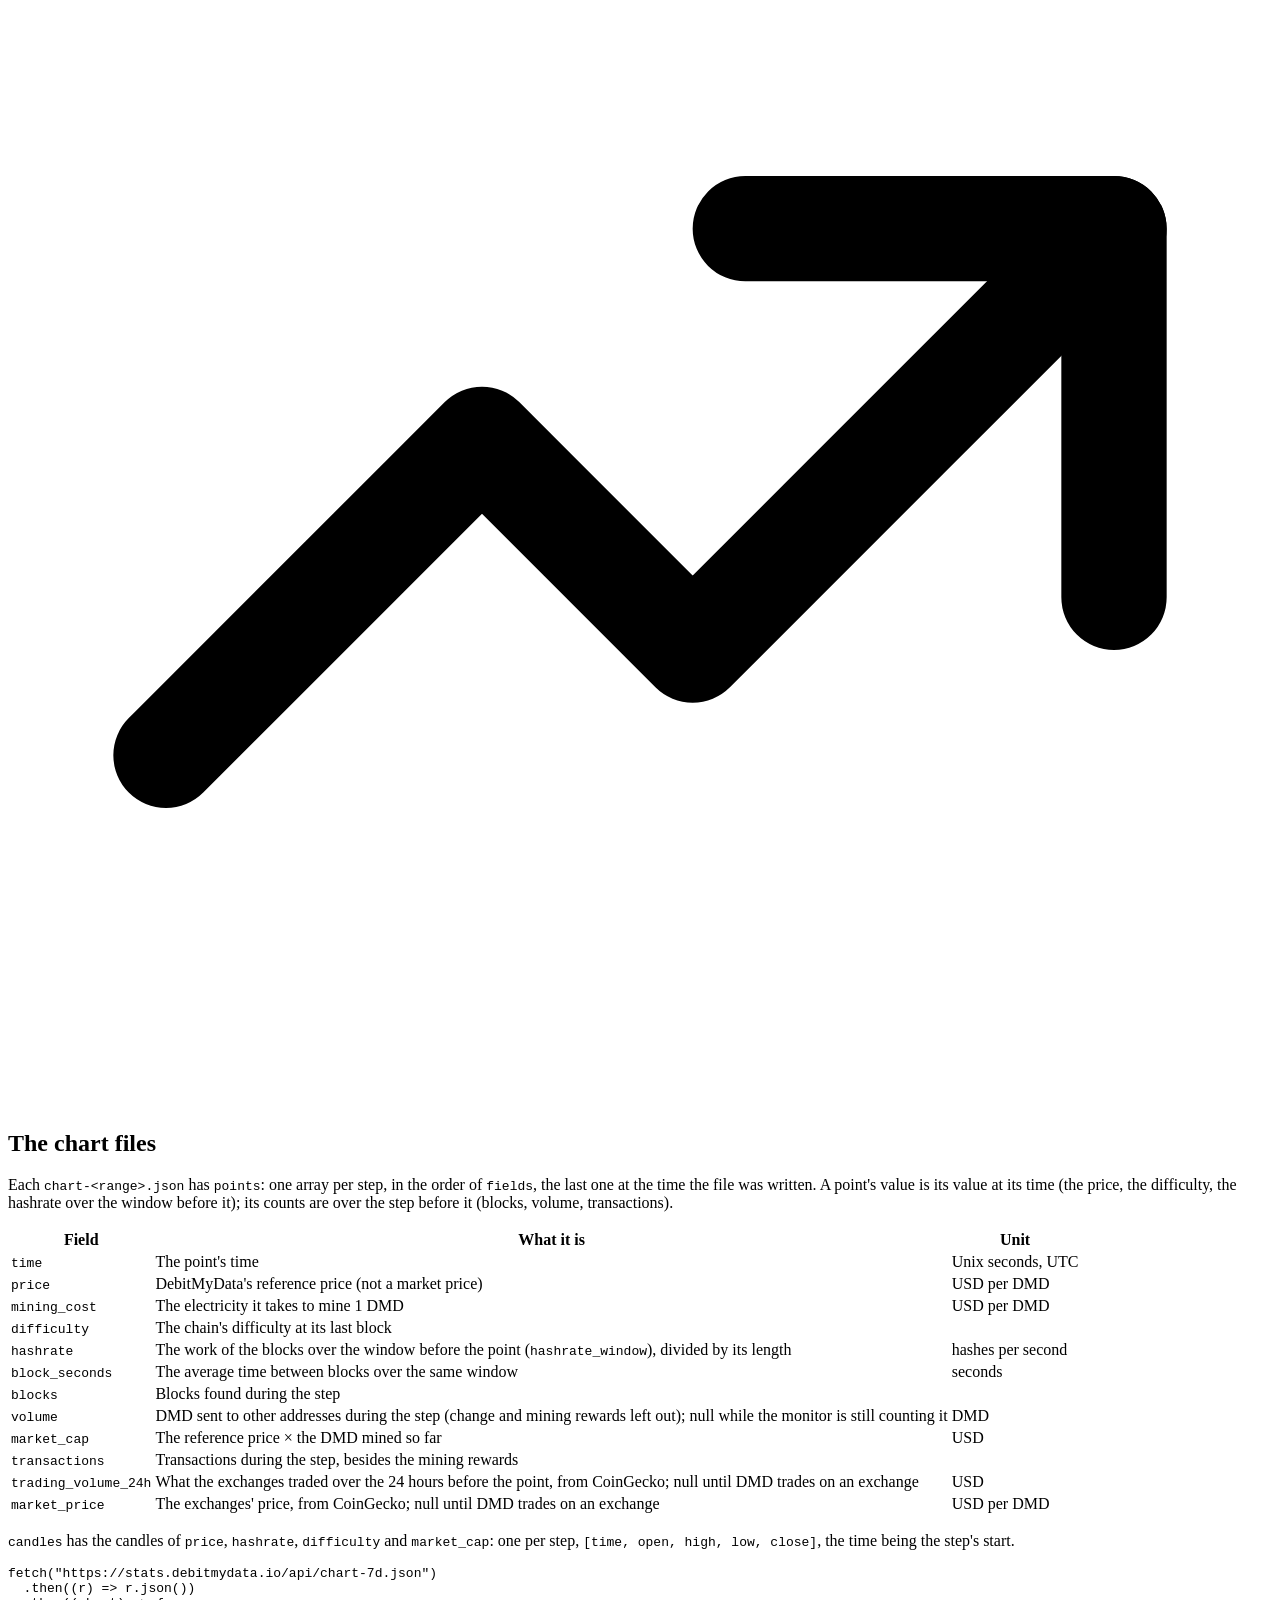
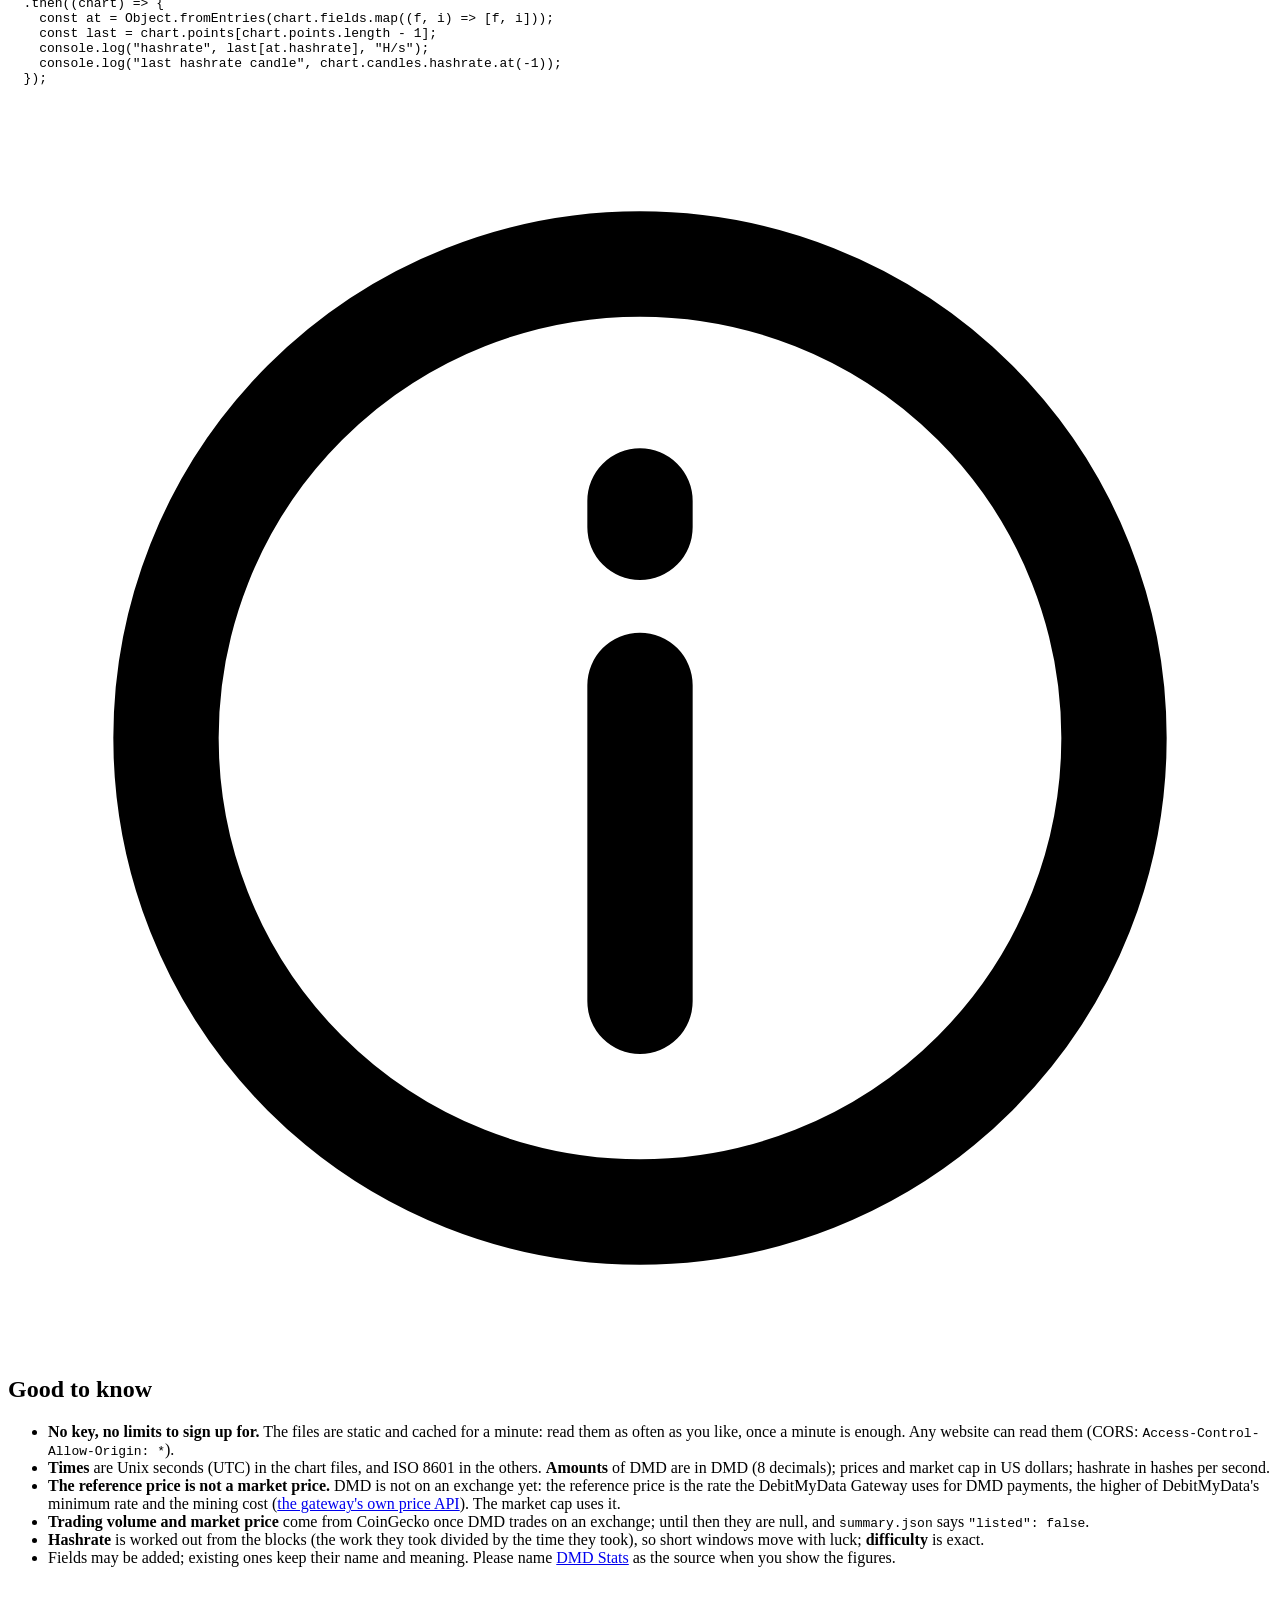
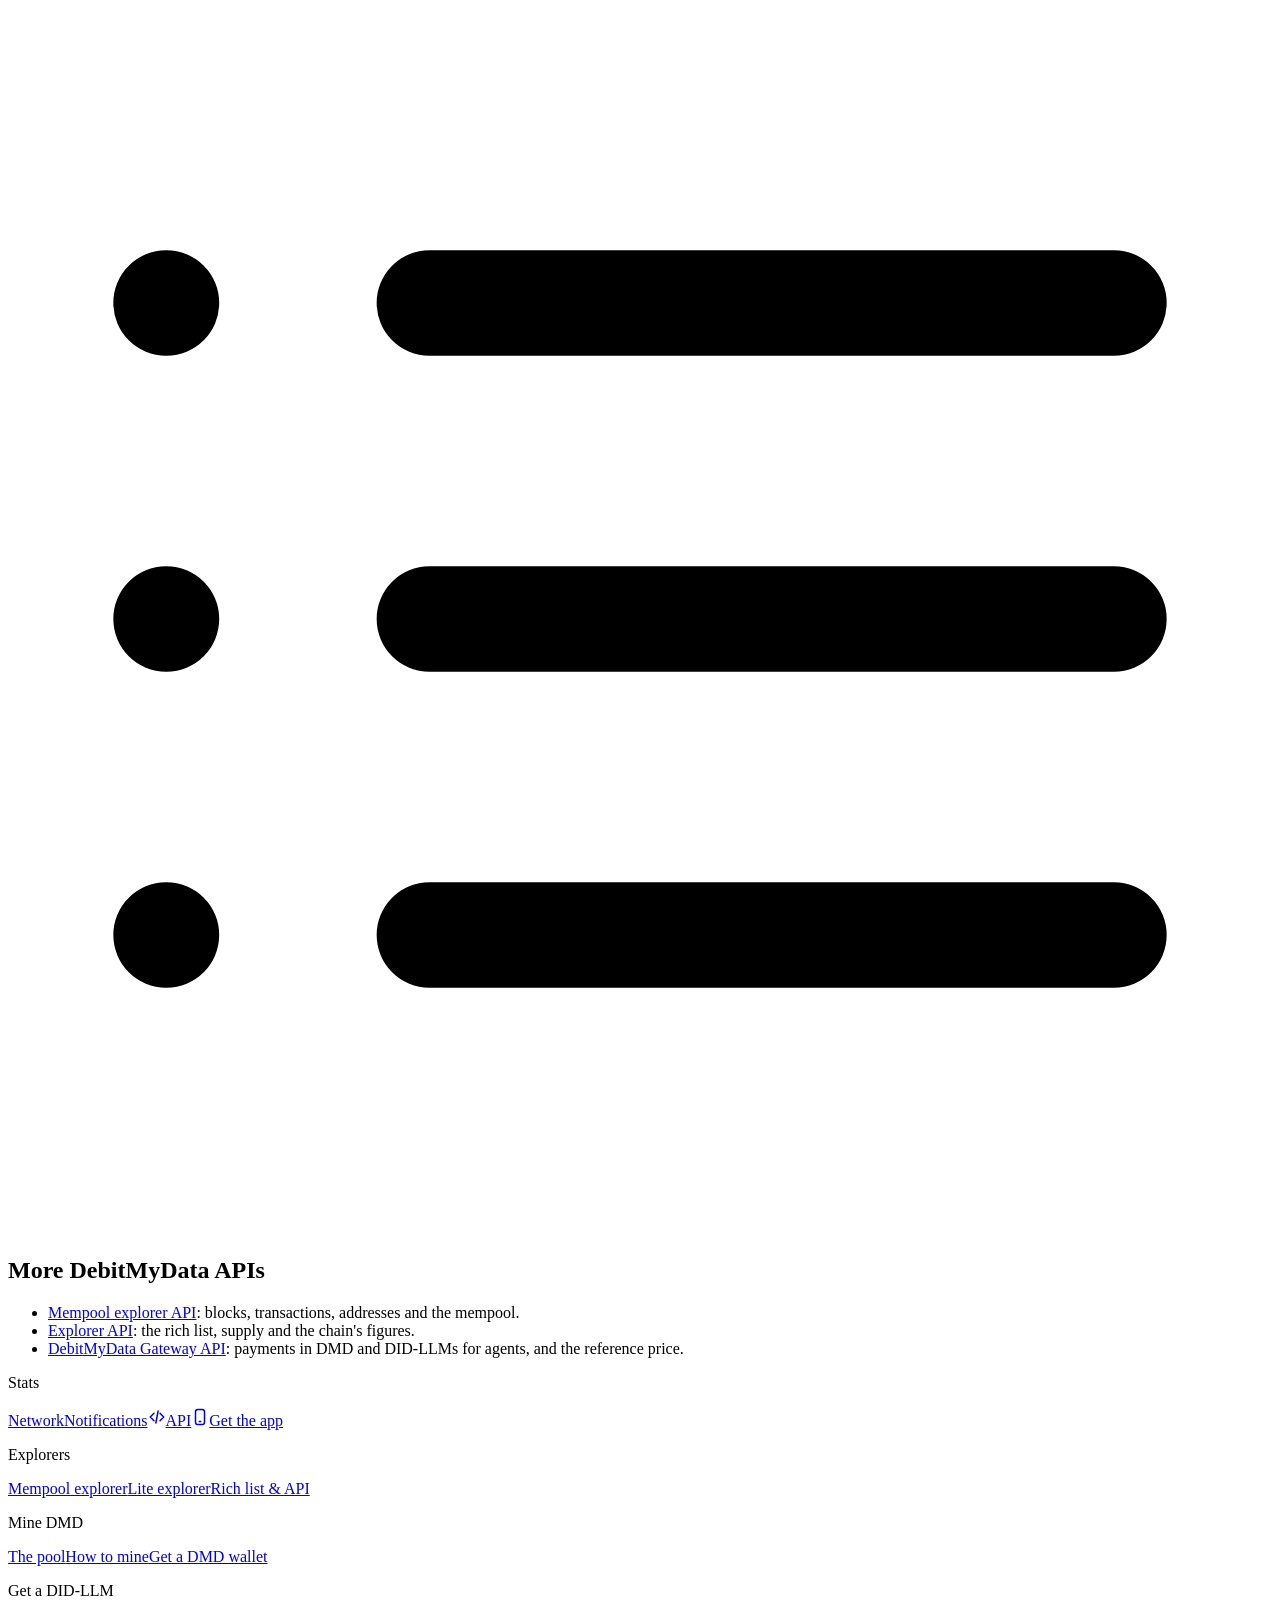
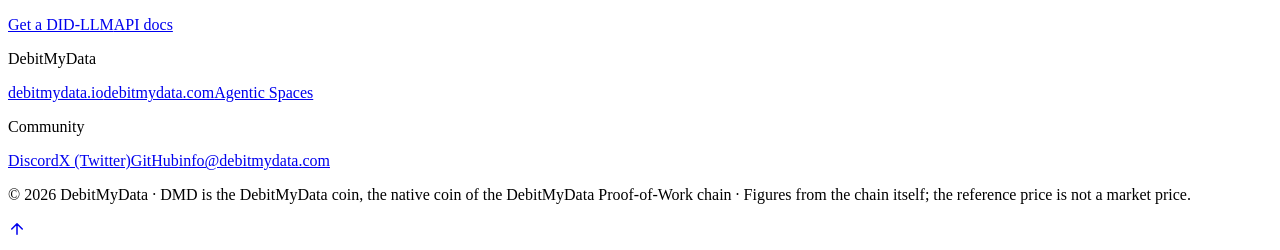
==== commit cd96d9b7: "1.1.12: the charts open on 24H with "Now"; no 1-minute period; blocks.json for DMD Mining" ====
--- a/web/api.html
+++ b/web/api.html
@@ -23,7 +23,7 @@
 <meta property="og:url" content="https://stats.debitmydata.io/api/">
 <link rel="preload" href="/fonts/inter-wght.woff2" as="font" type="font/woff2" crossorigin>
 <link rel="preload" href="/fonts/sora-wght.woff2" as="font" type="font/woff2" crossorigin>
-<link rel="stylesheet" href="/css/stats.css?v=6">
+<link rel="stylesheet" href="/css/stats.css?v=8">
 <link rel="stylesheet" href="/css/aurora.css?v=1">
 </head>
 <body class="dmd" id="top">
@@ -63,8 +63,9 @@
 <div class="dmd-card-head"><h2 id="ep-title"><svg viewBox="0 0 24 24" fill="none" stroke="currentColor" stroke-width="2" stroke-linecap="round" stroke-linejoin="round" aria-hidden="true" focusable="false"><path d="M8 7l-5 5 5 5M16 7l5 5-5 5M13.5 4l-3 16"/></svg>Endpoints</h2></div>
 <ul class="dmd-endpoints">
 <li class="dmd-endpoint"><div class="dmd-endpoint-head"><code><span class="dmd-get">GET</span> /api/summary.json</code><button type="button" class="dmd-try" data-try="/api/summary.json">Try it</button></div><p>The latest figures, with their changes over 24 hours: height, last block, difficulty, hashrate (last hour, 24 hours, all-time high), blocks and block time, the pool's share, mining cost, reference price, market cap, on-chain volume and transactions, the exchanges' trading volume and market price (null until DMD trades on an exchange), block reward, next halving, DMD mined, and the chain's status.</p><small>Every minute.</small><pre class="dmd-try-out" hidden></pre></li>
-<li class="dmd-endpoint"><div class="dmd-endpoint-head"><code><span class="dmd-get">GET</span> /api/chart-24h.json</code><button type="button" class="dmd-try" data-try="/api/chart-24h.json">Try it</button></div><p>A chart's points and candles. Ranges: <code>1m</code>, <code>15m</code>, <code>1h</code>, <code>4h</code>, <code>24h</code>, <code>7d</code>, <code>30d</code>, <code>1y</code> and <code>all</code> (since block 1), as <code>chart-&lt;range&gt;.json</code>. Their step: 5 seconds, 30 seconds, 1 minute, 5 minutes, 10 minutes, 1 hour, 4 hours, a day and a day.</p><small>Every minute (30d, 1y and all: every 10 minutes).</small><pre class="dmd-try-out" hidden></pre></li>
+<li class="dmd-endpoint"><div class="dmd-endpoint-head"><code><span class="dmd-get">GET</span> /api/chart-24h.json</code><button type="button" class="dmd-try" data-try="/api/chart-24h.json">Try it</button></div><p>A chart's points and candles. Ranges: <code>15m</code>, <code>1h</code>, <code>4h</code>, <code>24h</code>, <code>7d</code>, <code>30d</code>, <code>1y</code> and <code>all</code> (since block 1), as <code>chart-&lt;range&gt;.json</code>. Their step: 30 seconds, 1 minute, 5 minutes, 10 minutes, 1 hour, 4 hours, a day and a day.</p><small>Every minute (30d, 1y and all: every 10 minutes).</small><pre class="dmd-try-out" hidden></pre></li>
 <li class="dmd-endpoint"><div class="dmd-endpoint-head"><code><span class="dmd-get">GET</span> /api/miners.json</code><button type="button" class="dmd-try" data-try="/api/miners.json">Try it</button></div><p>Who found the blocks of the last 24 hours, 7 days and 30 days: each miner's name (a pool of <a href="https://github.com/DebitMyData-PoW/mining-pools">DebitMyData's pool list</a>, else the text it writes in its blocks, or the address it pays), its blocks and its share; a listed pool's <code>slug</code> names its logo, <code>/pools/&lt;slug&gt;.svg</code>.</p><small>Every minute.</small><pre class="dmd-try-out" hidden></pre></li>
+<li class="dmd-endpoint"><div class="dmd-endpoint-head"><code><span class="dmd-get">GET</span> /api/blocks.json</code><button type="button" class="dmd-try" data-try="/api/blocks.json">Try it</button></div><p>The last 1,000 blocks, newest first: <code>height</code>, <code>time</code> (Unix seconds), <code>hash</code>, <code>difficulty</code>, who found it (<code>miner</code>, named as in <code>miners.json</code>, with a listed pool's <code>slug</code>, and <code>pool</code>: the DebitMyData pool), the text its miner wrote (<code>coinbase_text</code>), its <code>transactions</code>, <code>size</code> in bytes, and <code>reward_dmd</code> (the new coins and the fees). <a href="https://mining.debitmydata.io/">DMD Mining</a> follows the pools with it.</p><small>Every new block, and every minute.</small><pre class="dmd-try-out" hidden></pre></li>
 <li class="dmd-endpoint"><div class="dmd-endpoint-head"><code><span class="dmd-get">GET</span> /api/transfers.json</code><button type="button" class="dmd-try" data-try="/api/transfers.json">Try it</button></div><p>The large transfers of the last 7 days: each transaction's id, block, time, the DMD it sent to other addresses and its fee.</p><small>Every minute.</small><pre class="dmd-try-out" hidden></pre></li>
 <li class="dmd-endpoint"><div class="dmd-endpoint-head"><code><span class="dmd-get">GET</span> /api/richlist.json</code><button type="button" class="dmd-try" data-try="/api/richlist.json">Try it</button></div><p>The rich list: the 100 addresses with the most DMD, with their balance and their share of the DMD mined, from the monitor's own count of every block (the coinbases' payouts and every transaction). <code>ready</code> is false while it is still counting the blocks.</p><small>Every minute.</small><pre class="dmd-try-out" hidden></pre></li>
 <li class="dmd-endpoint"><div class="dmd-endpoint-head"><code><span class="dmd-get">GET</span> /api/dmd-daily.csv</code><a class="dmd-try" href="/api/dmd-daily.csv" download>Download</a></div><p>One line per day since block 1: first and last block, blocks, average block time, difficulty, hashrate, mining cost, reference price, the pool's blocks, on-chain volume, transactions and market cap. For spreadsheets.</p><small>Every minute.</small><pre class="dmd-try-out" hidden></pre></li>
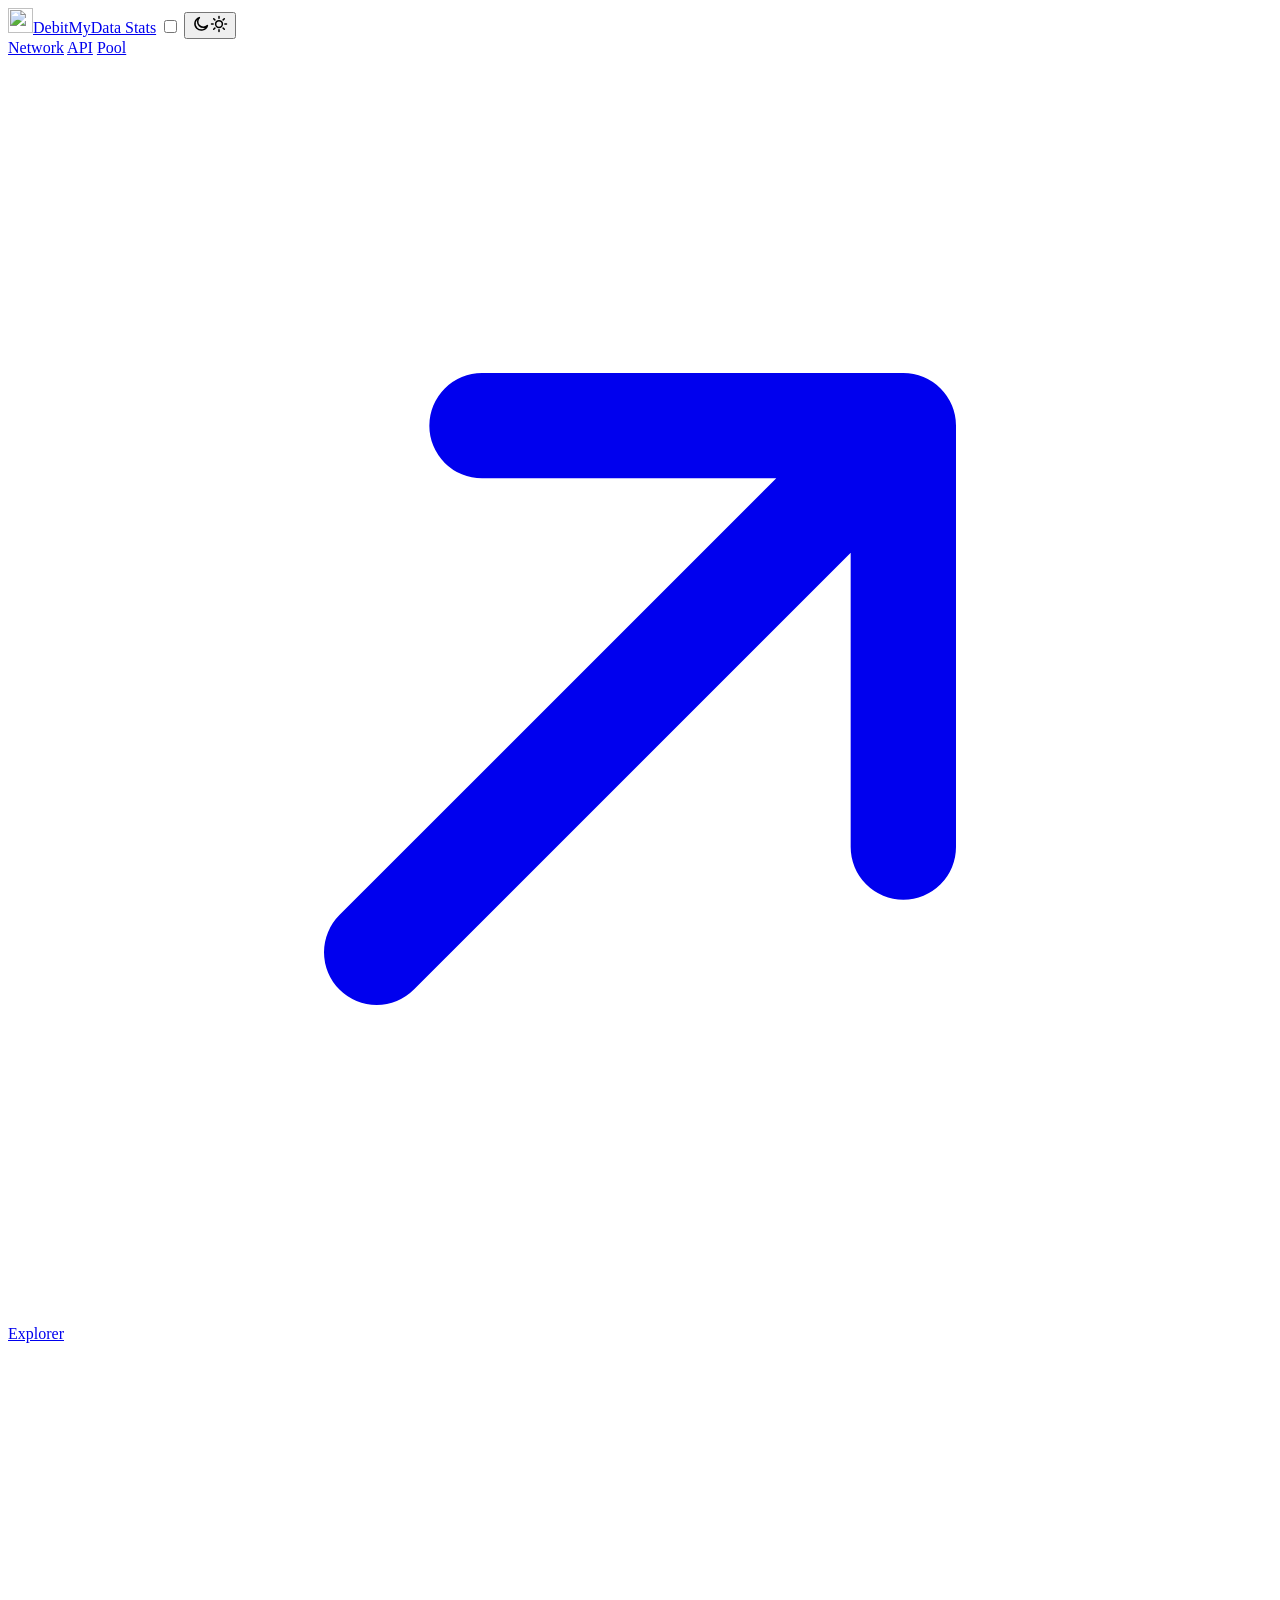
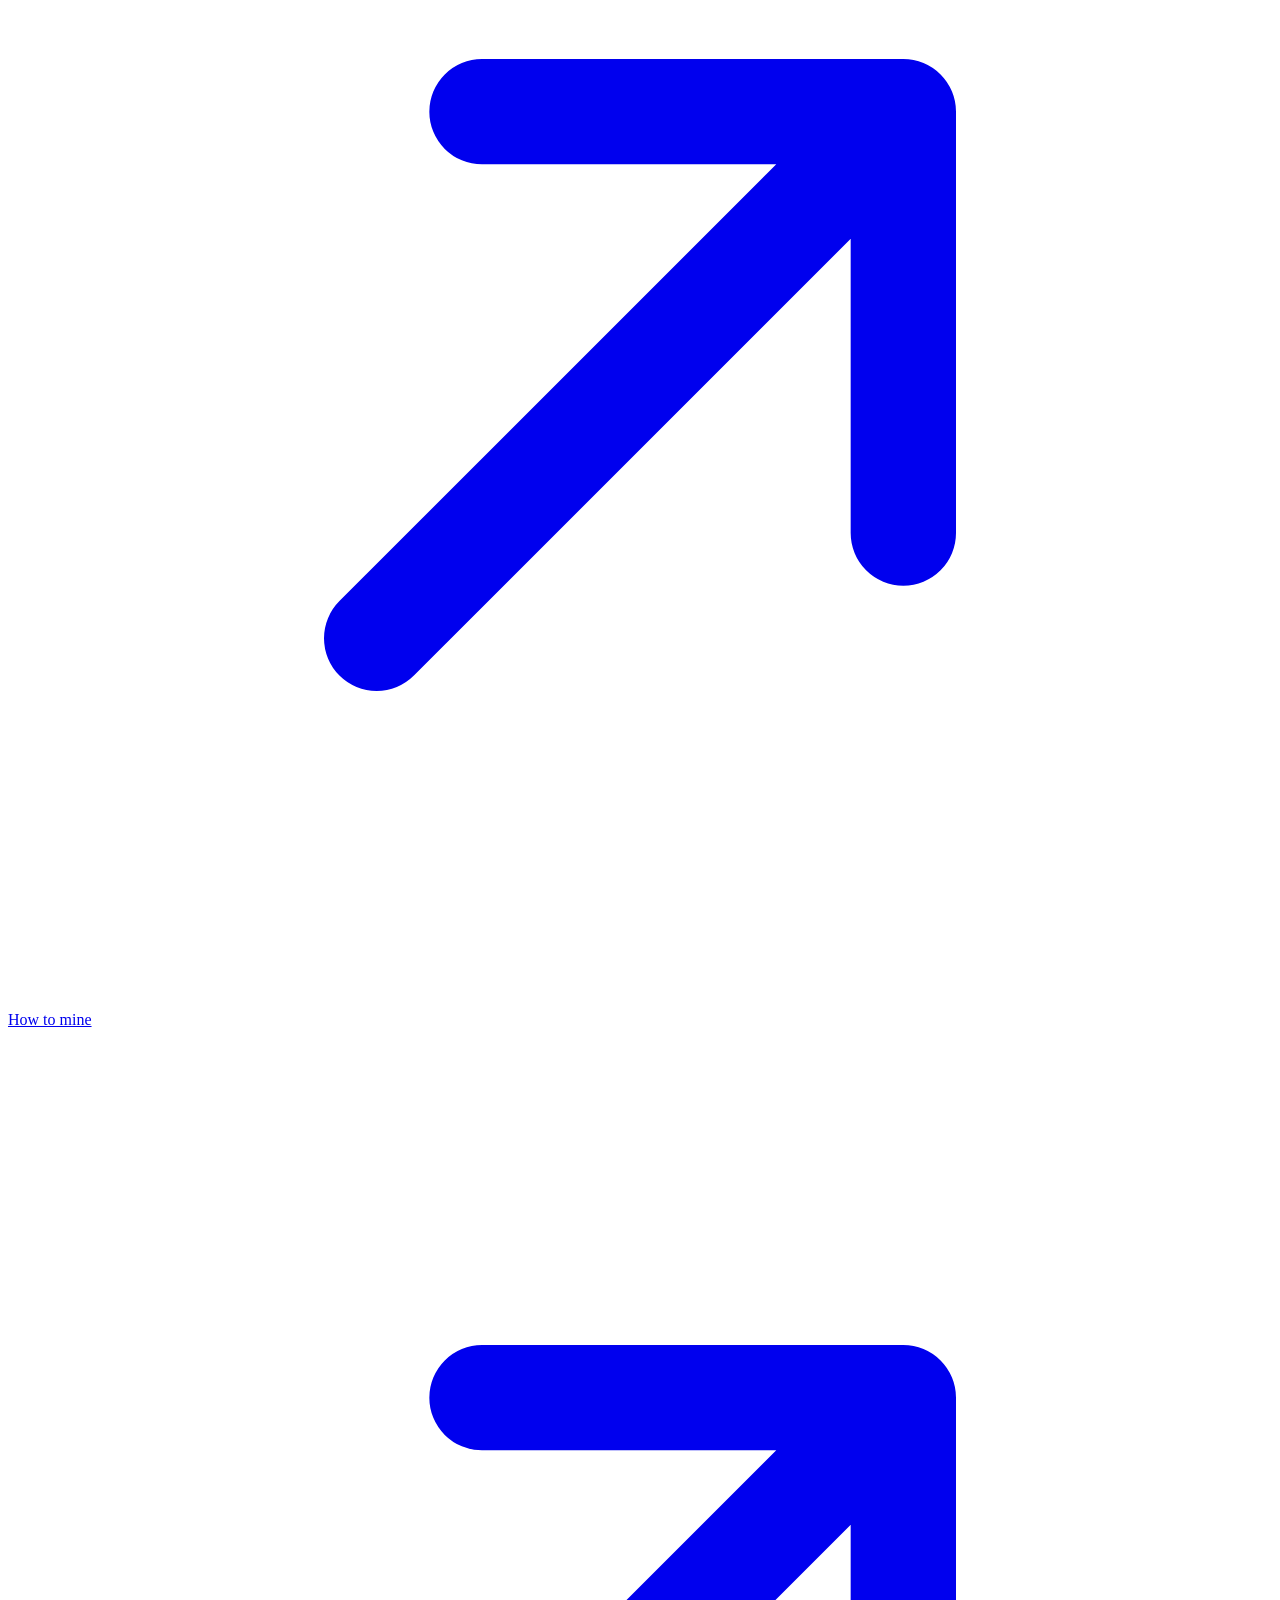
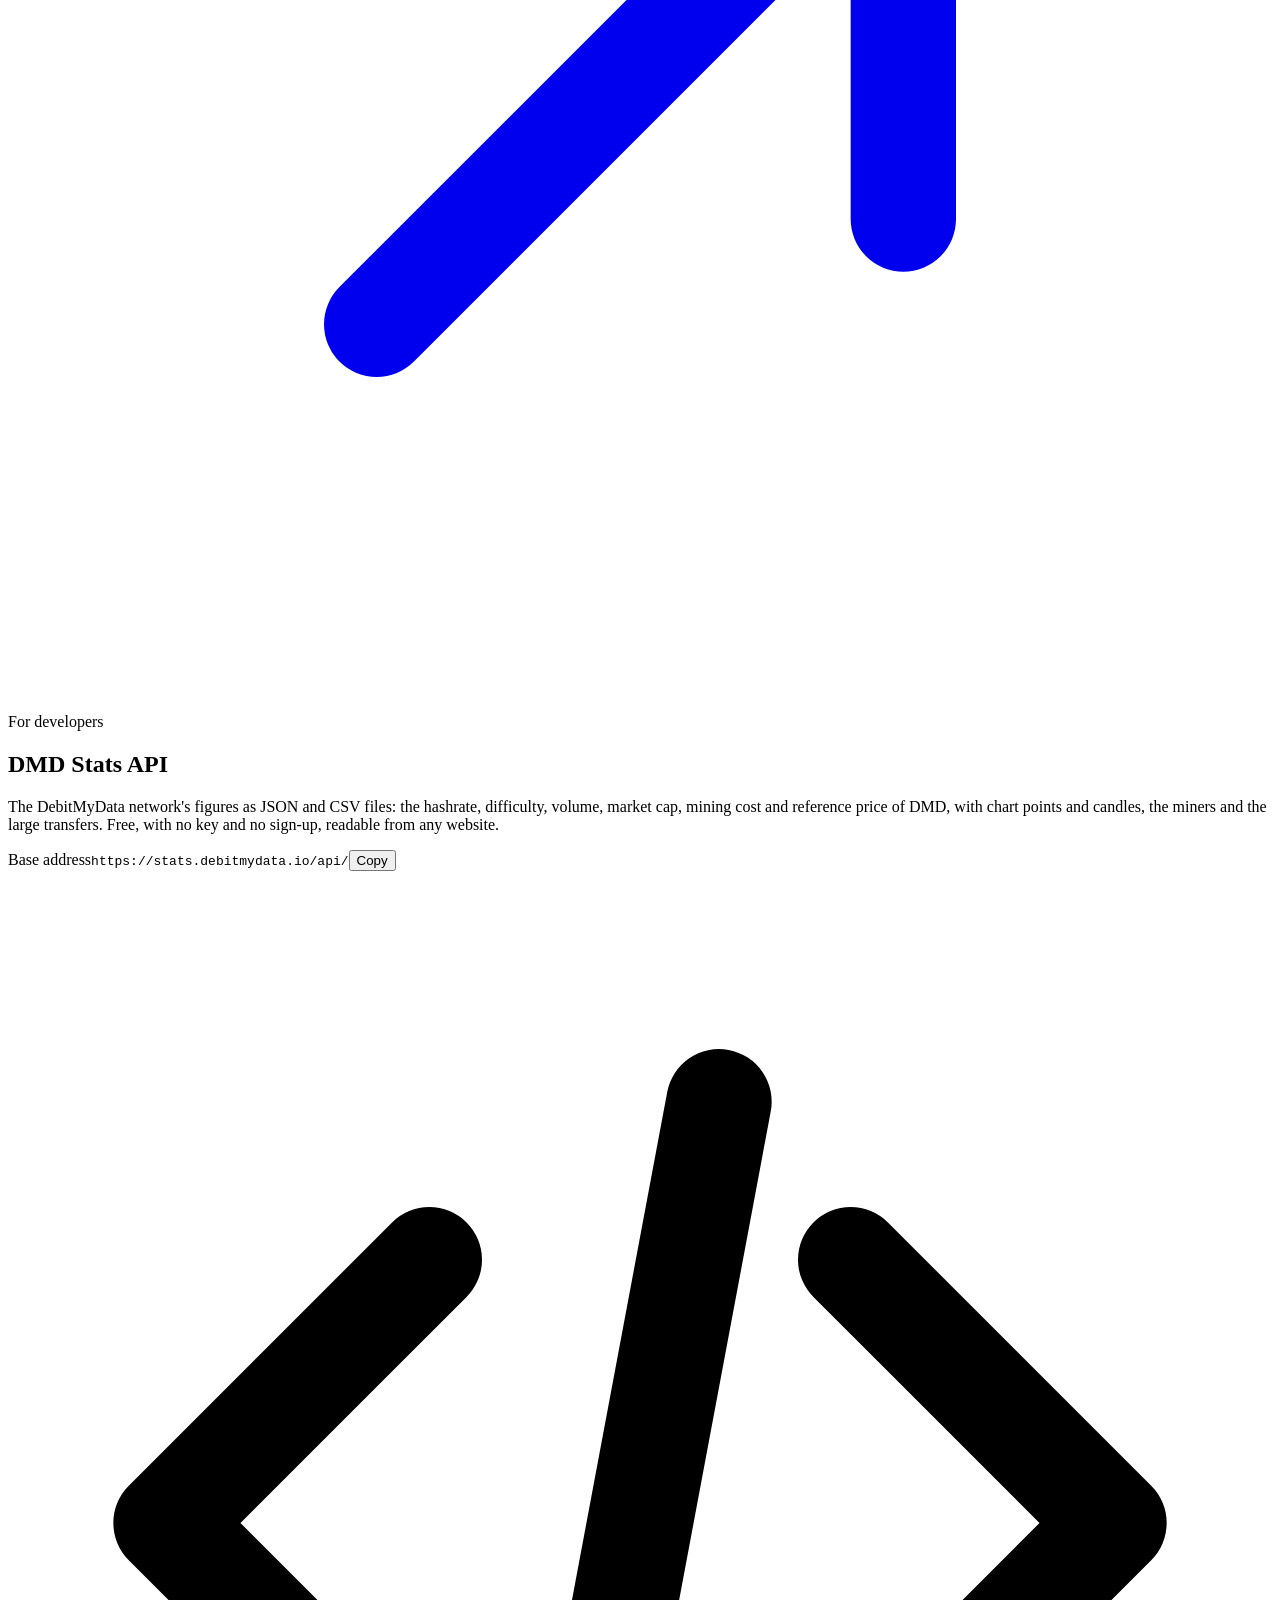
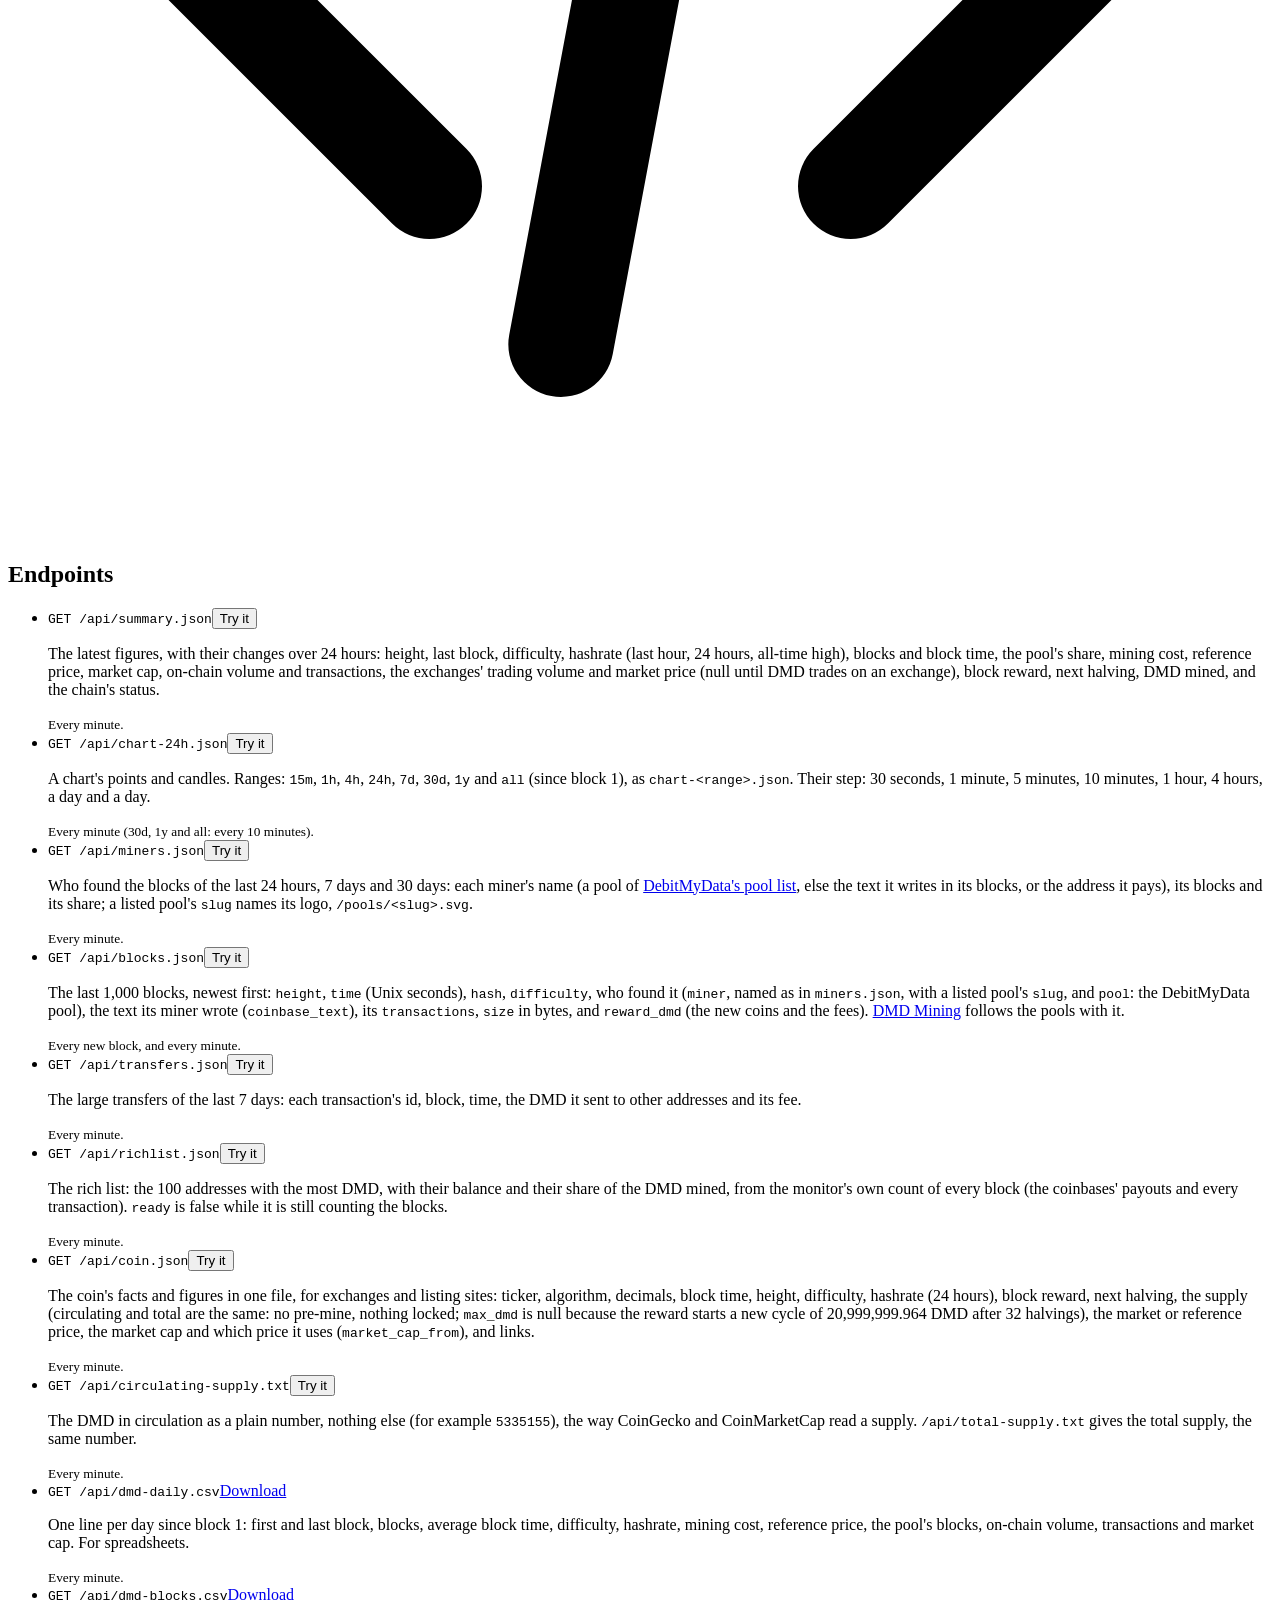
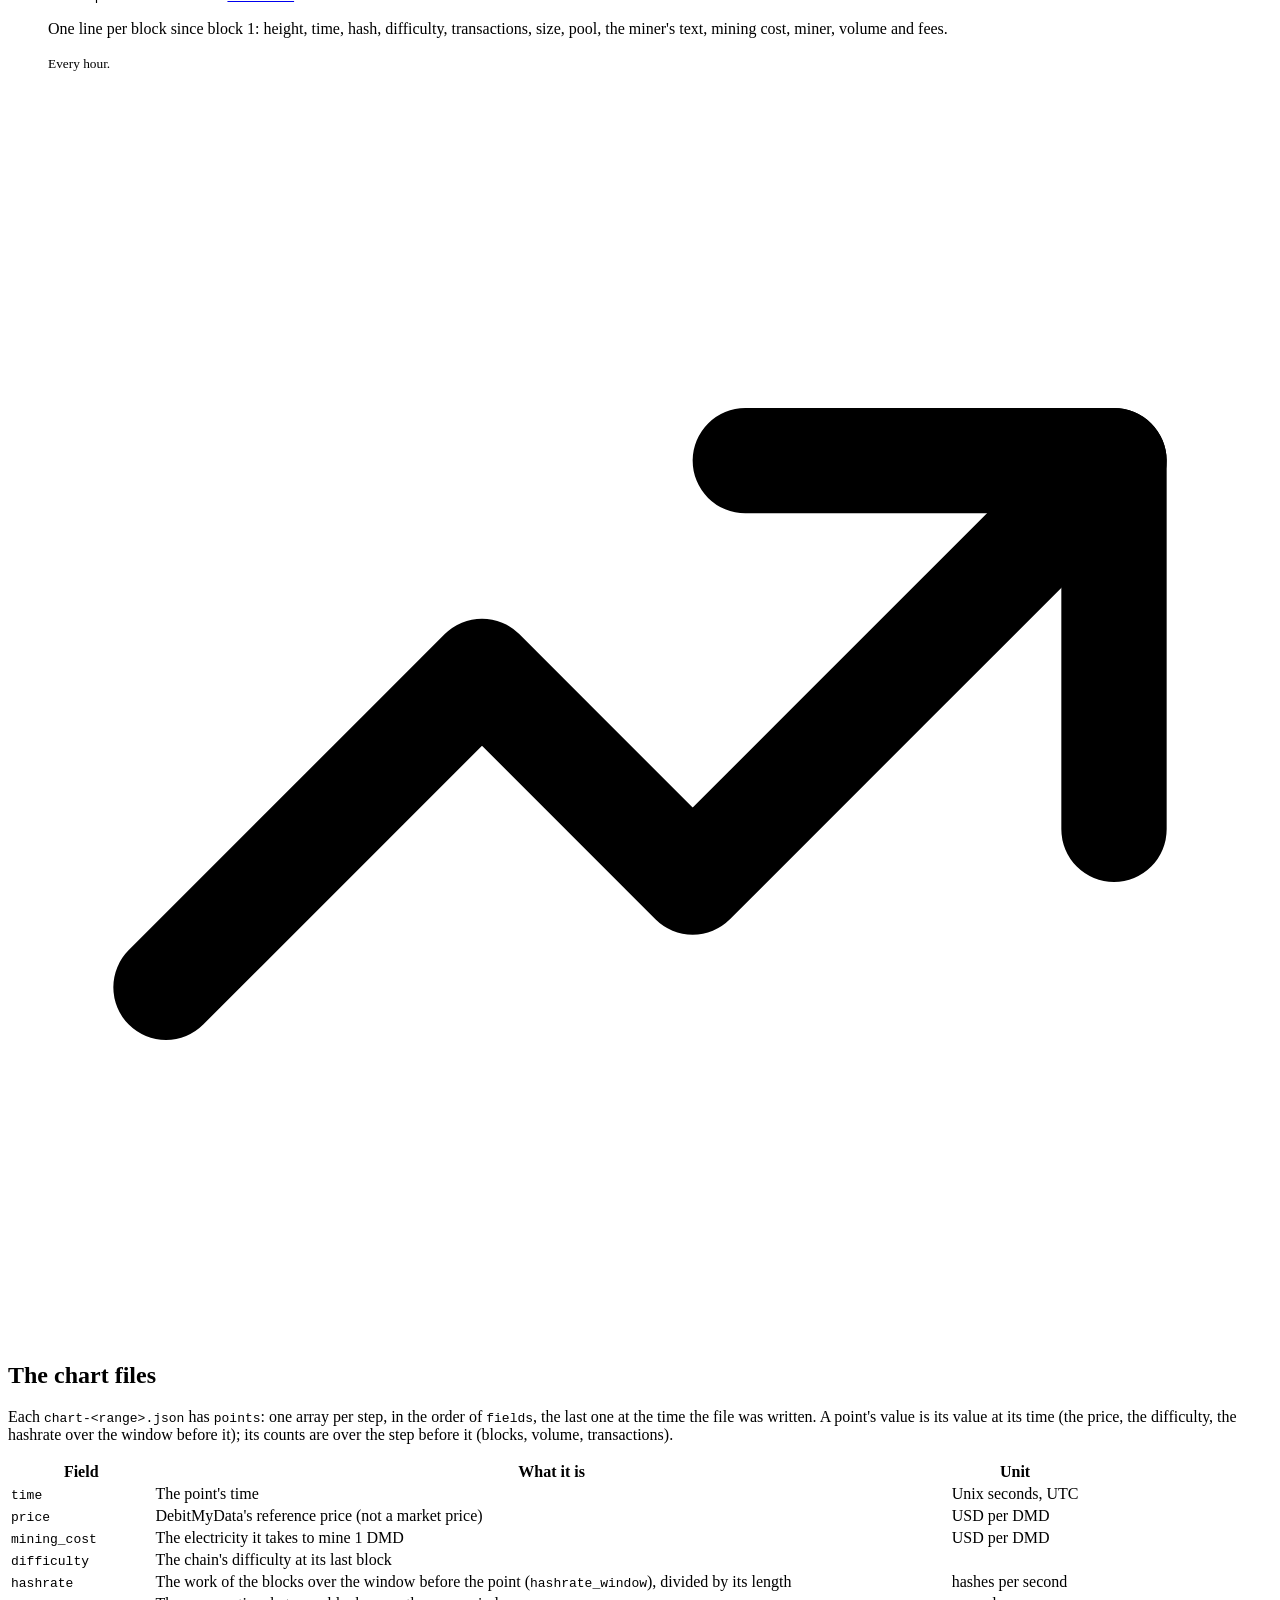
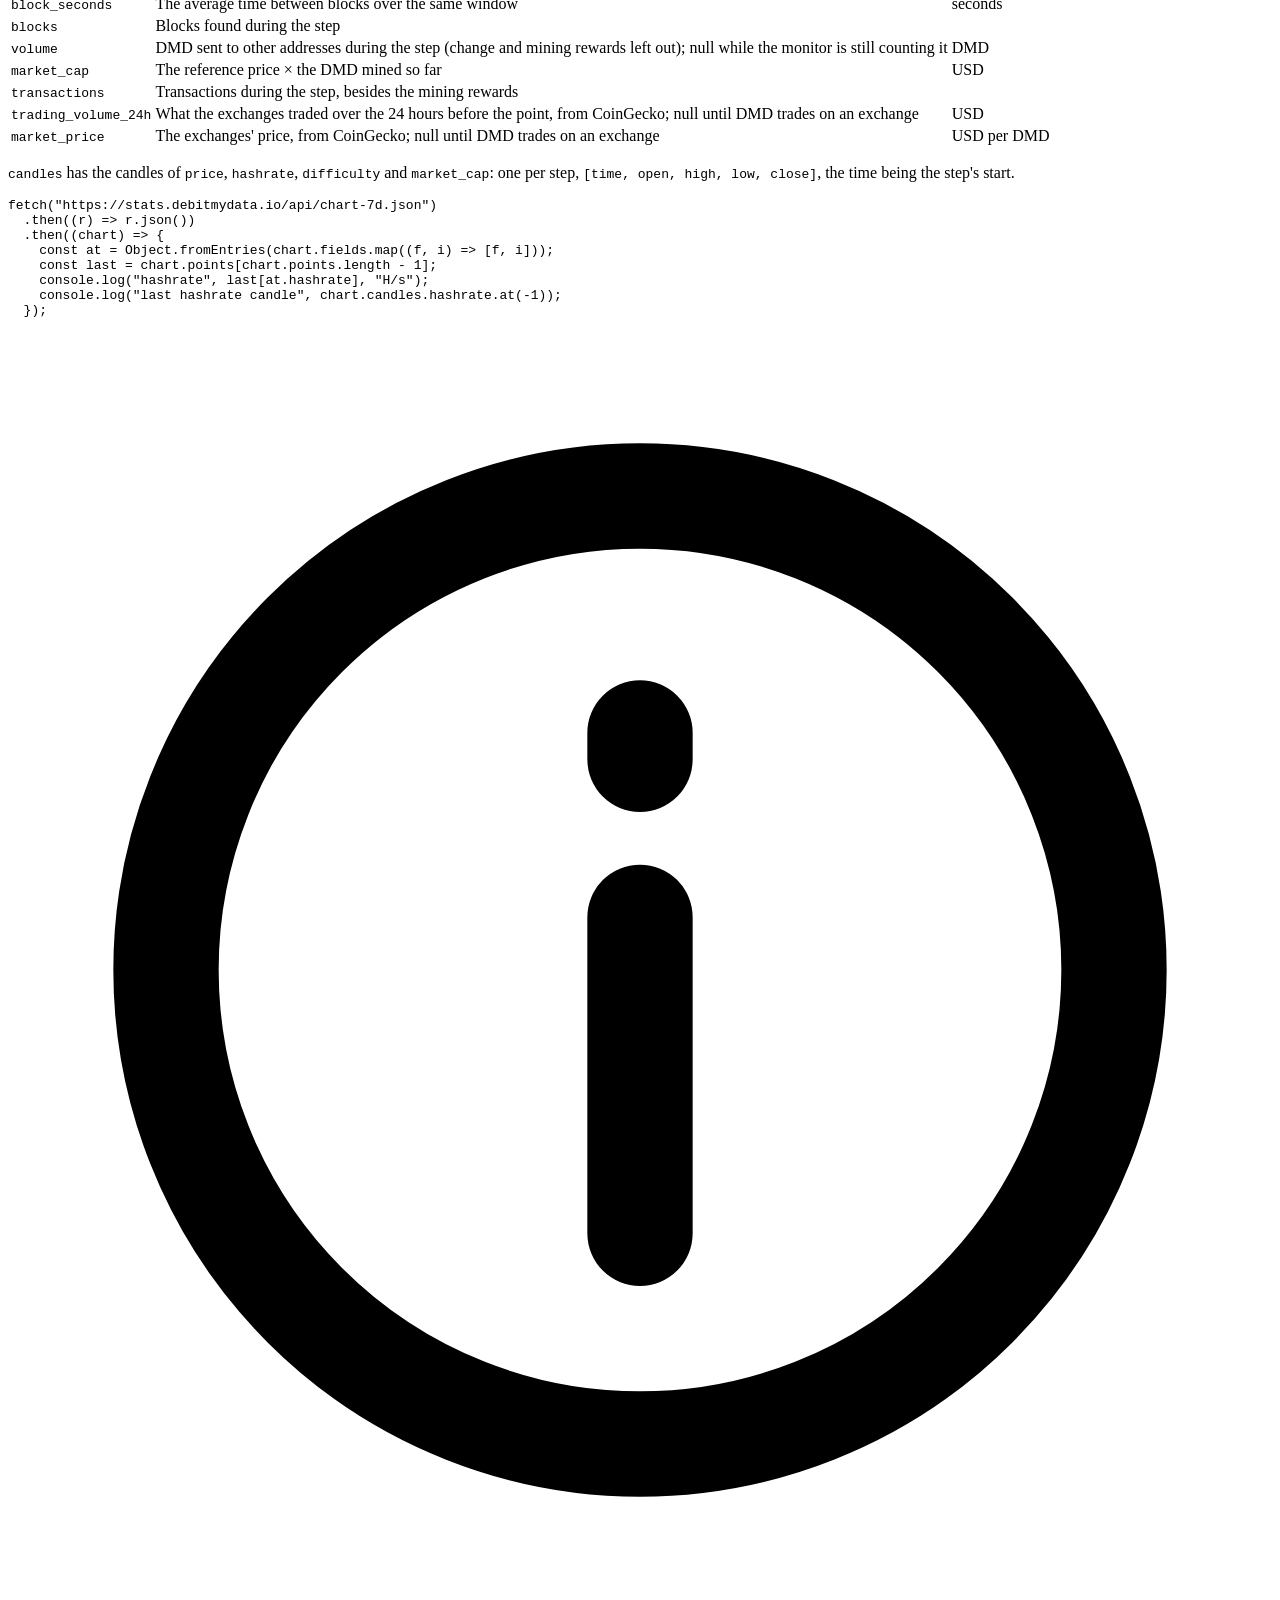
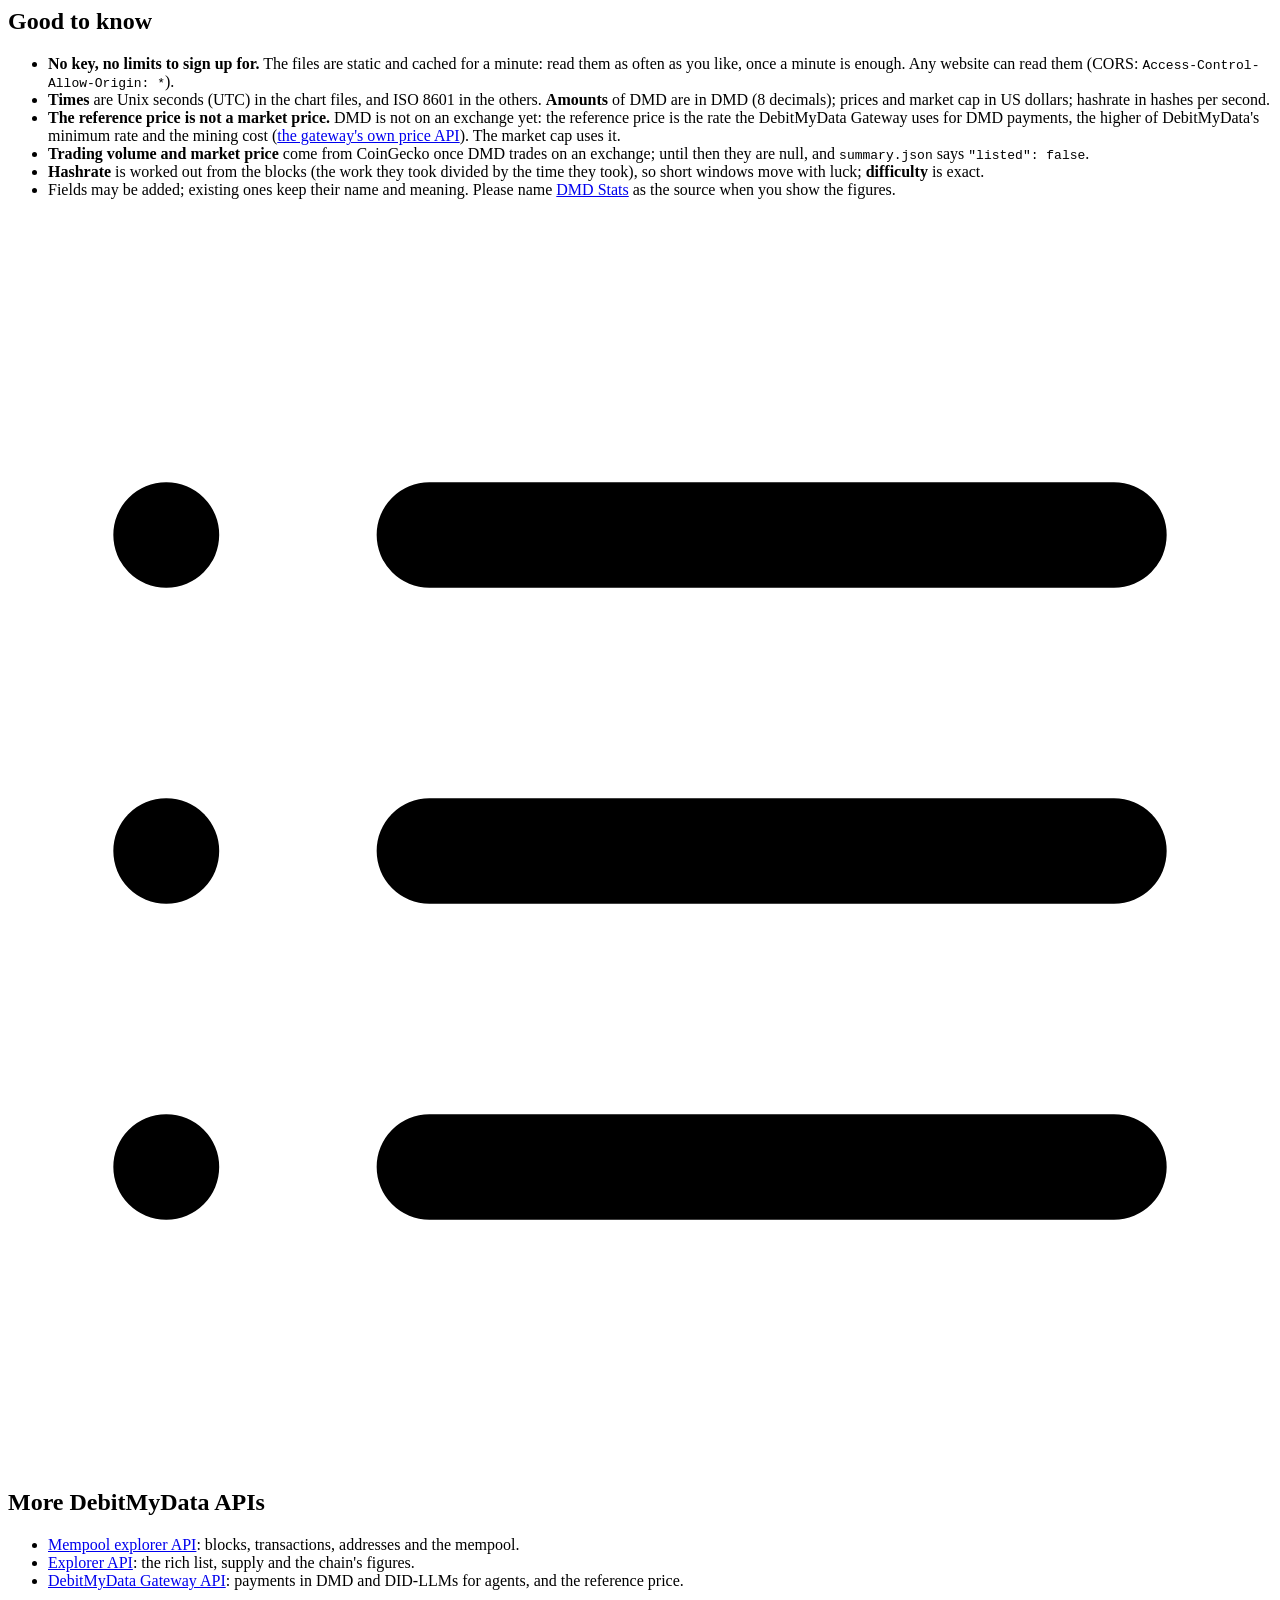
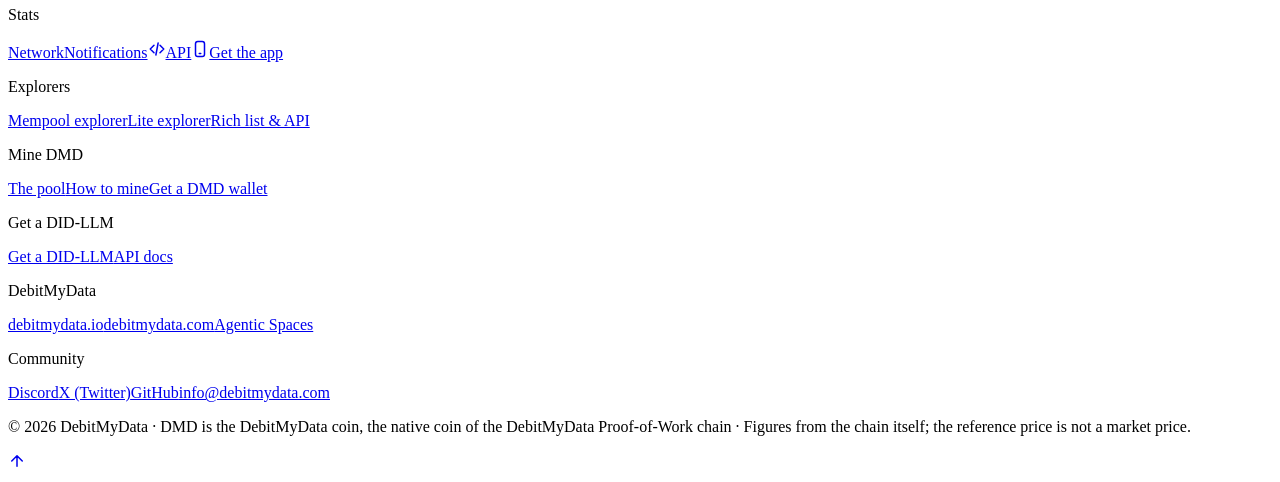
==== commit abcd3216: "1.1.13: coin.json and the supply files for exchanges and listing sites" ====
--- a/web/api.html
+++ b/web/api.html
@@ -68,6 +68,8 @@
 <li class="dmd-endpoint"><div class="dmd-endpoint-head"><code><span class="dmd-get">GET</span> /api/blocks.json</code><button type="button" class="dmd-try" data-try="/api/blocks.json">Try it</button></div><p>The last 1,000 blocks, newest first: <code>height</code>, <code>time</code> (Unix seconds), <code>hash</code>, <code>difficulty</code>, who found it (<code>miner</code>, named as in <code>miners.json</code>, with a listed pool's <code>slug</code>, and <code>pool</code>: the DebitMyData pool), the text its miner wrote (<code>coinbase_text</code>), its <code>transactions</code>, <code>size</code> in bytes, and <code>reward_dmd</code> (the new coins and the fees). <a href="https://mining.debitmydata.io/">DMD Mining</a> follows the pools with it.</p><small>Every new block, and every minute.</small><pre class="dmd-try-out" hidden></pre></li>
 <li class="dmd-endpoint"><div class="dmd-endpoint-head"><code><span class="dmd-get">GET</span> /api/transfers.json</code><button type="button" class="dmd-try" data-try="/api/transfers.json">Try it</button></div><p>The large transfers of the last 7 days: each transaction's id, block, time, the DMD it sent to other addresses and its fee.</p><small>Every minute.</small><pre class="dmd-try-out" hidden></pre></li>
 <li class="dmd-endpoint"><div class="dmd-endpoint-head"><code><span class="dmd-get">GET</span> /api/richlist.json</code><button type="button" class="dmd-try" data-try="/api/richlist.json">Try it</button></div><p>The rich list: the 100 addresses with the most DMD, with their balance and their share of the DMD mined, from the monitor's own count of every block (the coinbases' payouts and every transaction). <code>ready</code> is false while it is still counting the blocks.</p><small>Every minute.</small><pre class="dmd-try-out" hidden></pre></li>
+<li class="dmd-endpoint"><div class="dmd-endpoint-head"><code><span class="dmd-get">GET</span> /api/coin.json</code><button type="button" class="dmd-try" data-try="/api/coin.json">Try it</button></div><p>The coin's facts and figures in one file, for exchanges and listing sites: ticker, algorithm, decimals, block time, height, difficulty, hashrate (24 hours), block reward, next halving, the supply (circulating and total are the same: no pre-mine, nothing locked; <code>max_dmd</code> is null because the reward starts a new cycle of 20,999,999.964 DMD after 32 halvings), the market or reference price, the market cap and which price it uses (<code>market_cap_from</code>), and links.</p><small>Every minute.</small><pre class="dmd-try-out" hidden></pre></li>
+<li class="dmd-endpoint"><div class="dmd-endpoint-head"><code><span class="dmd-get">GET</span> /api/circulating-supply.txt</code><button type="button" class="dmd-try" data-try="/api/circulating-supply.txt">Try it</button></div><p>The DMD in circulation as a plain number, nothing else (for example <code>5335155</code>), the way CoinGecko and CoinMarketCap read a supply. <code>/api/total-supply.txt</code> gives the total supply, the same number.</p><small>Every minute.</small><pre class="dmd-try-out" hidden></pre></li>
 <li class="dmd-endpoint"><div class="dmd-endpoint-head"><code><span class="dmd-get">GET</span> /api/dmd-daily.csv</code><a class="dmd-try" href="/api/dmd-daily.csv" download>Download</a></div><p>One line per day since block 1: first and last block, blocks, average block time, difficulty, hashrate, mining cost, reference price, the pool's blocks, on-chain volume, transactions and market cap. For spreadsheets.</p><small>Every minute.</small><pre class="dmd-try-out" hidden></pre></li>
 <li class="dmd-endpoint"><div class="dmd-endpoint-head"><code><span class="dmd-get">GET</span> /api/dmd-blocks.csv</code><a class="dmd-try" href="/api/dmd-blocks.csv" download>Download</a></div><p>One line per block since block 1: height, time, hash, difficulty, transactions, size, pool, the miner's text, mining cost, miner, volume and fees.</p><small>Every hour.</small><pre class="dmd-try-out" hidden></pre></li>
 </ul>
